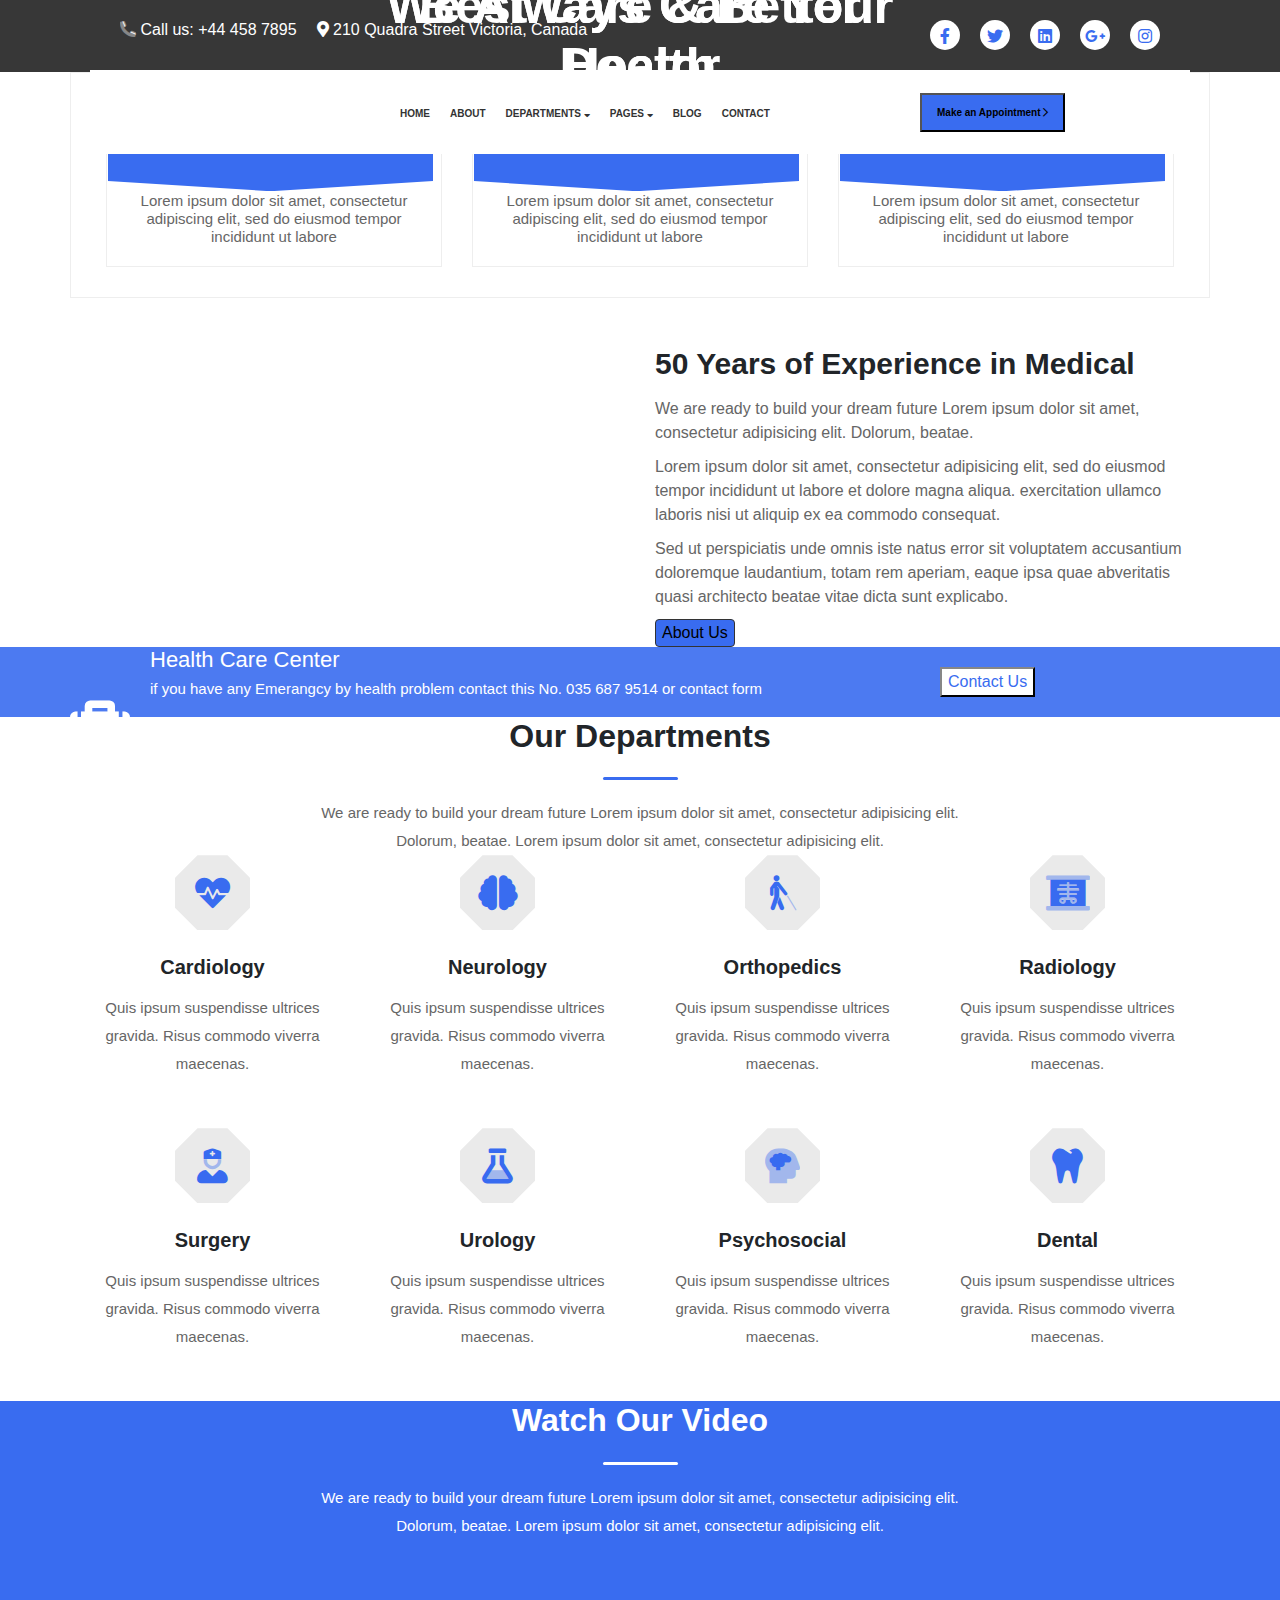
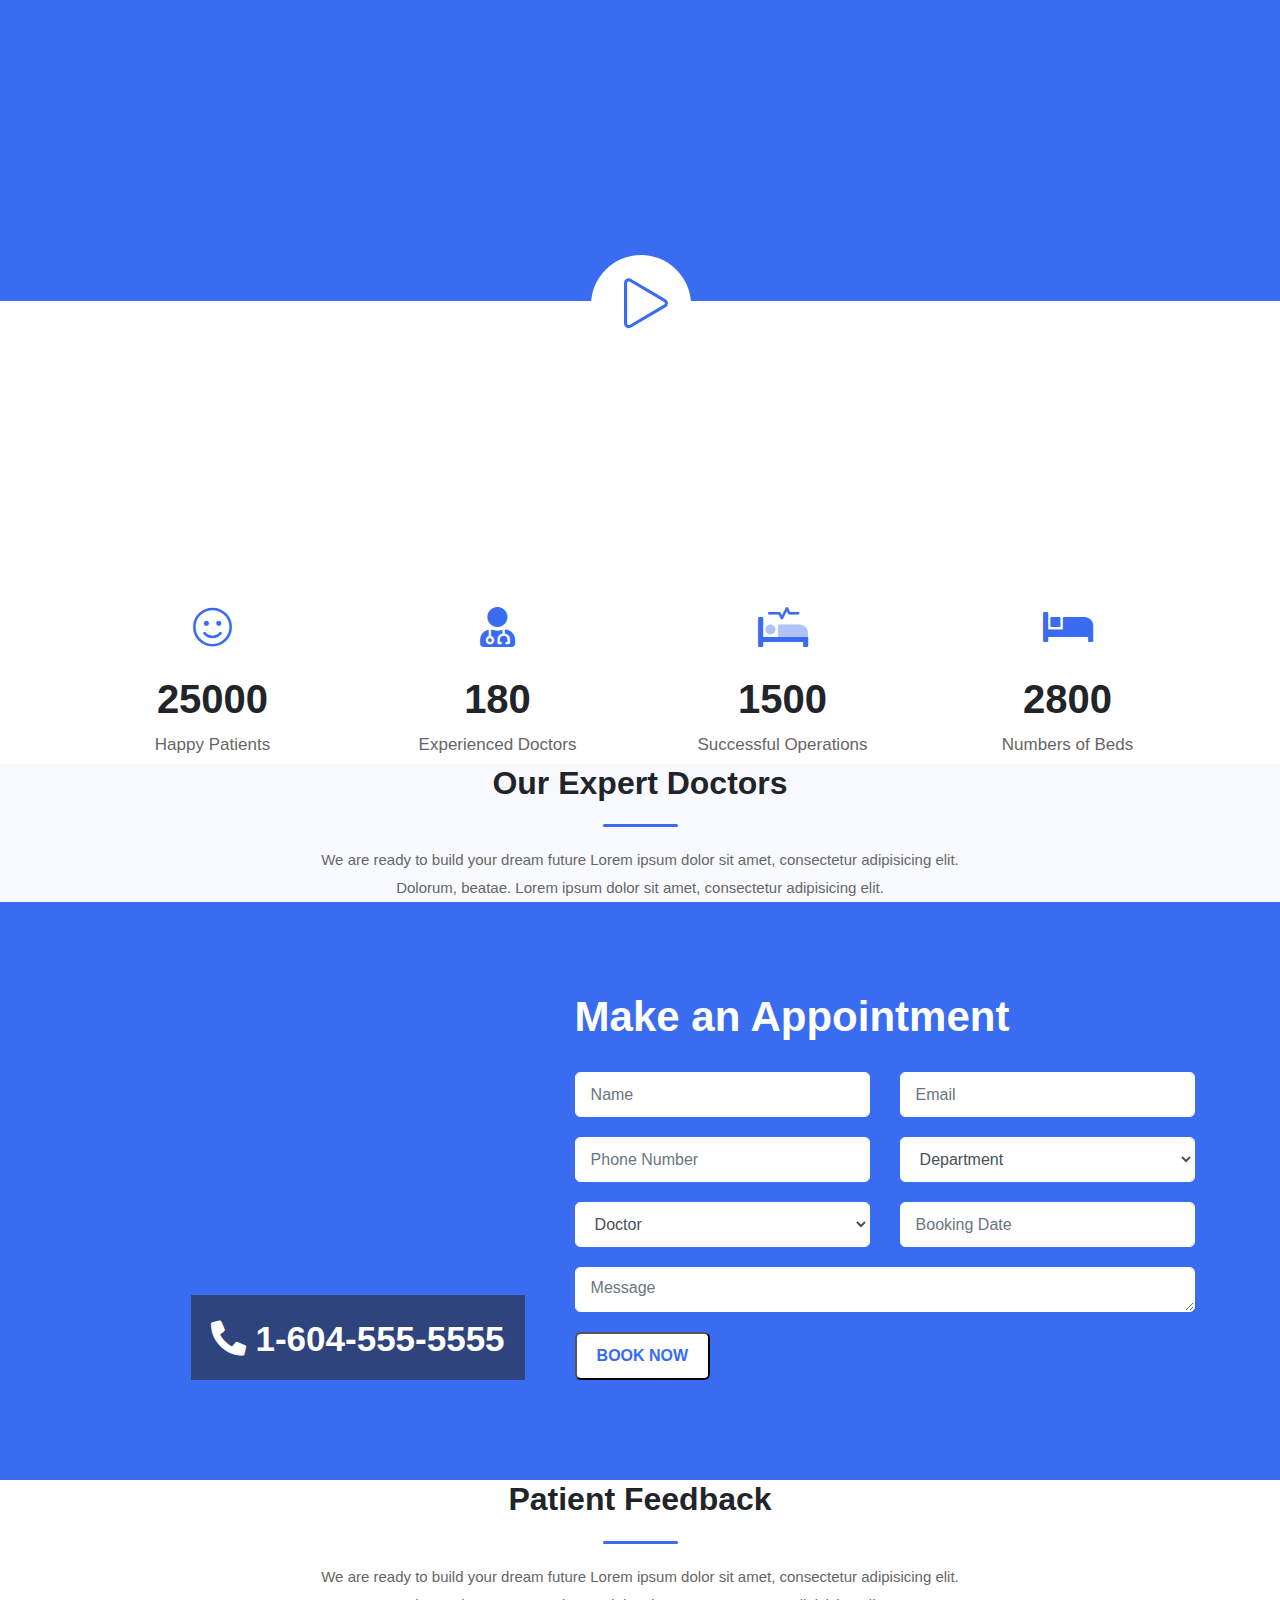
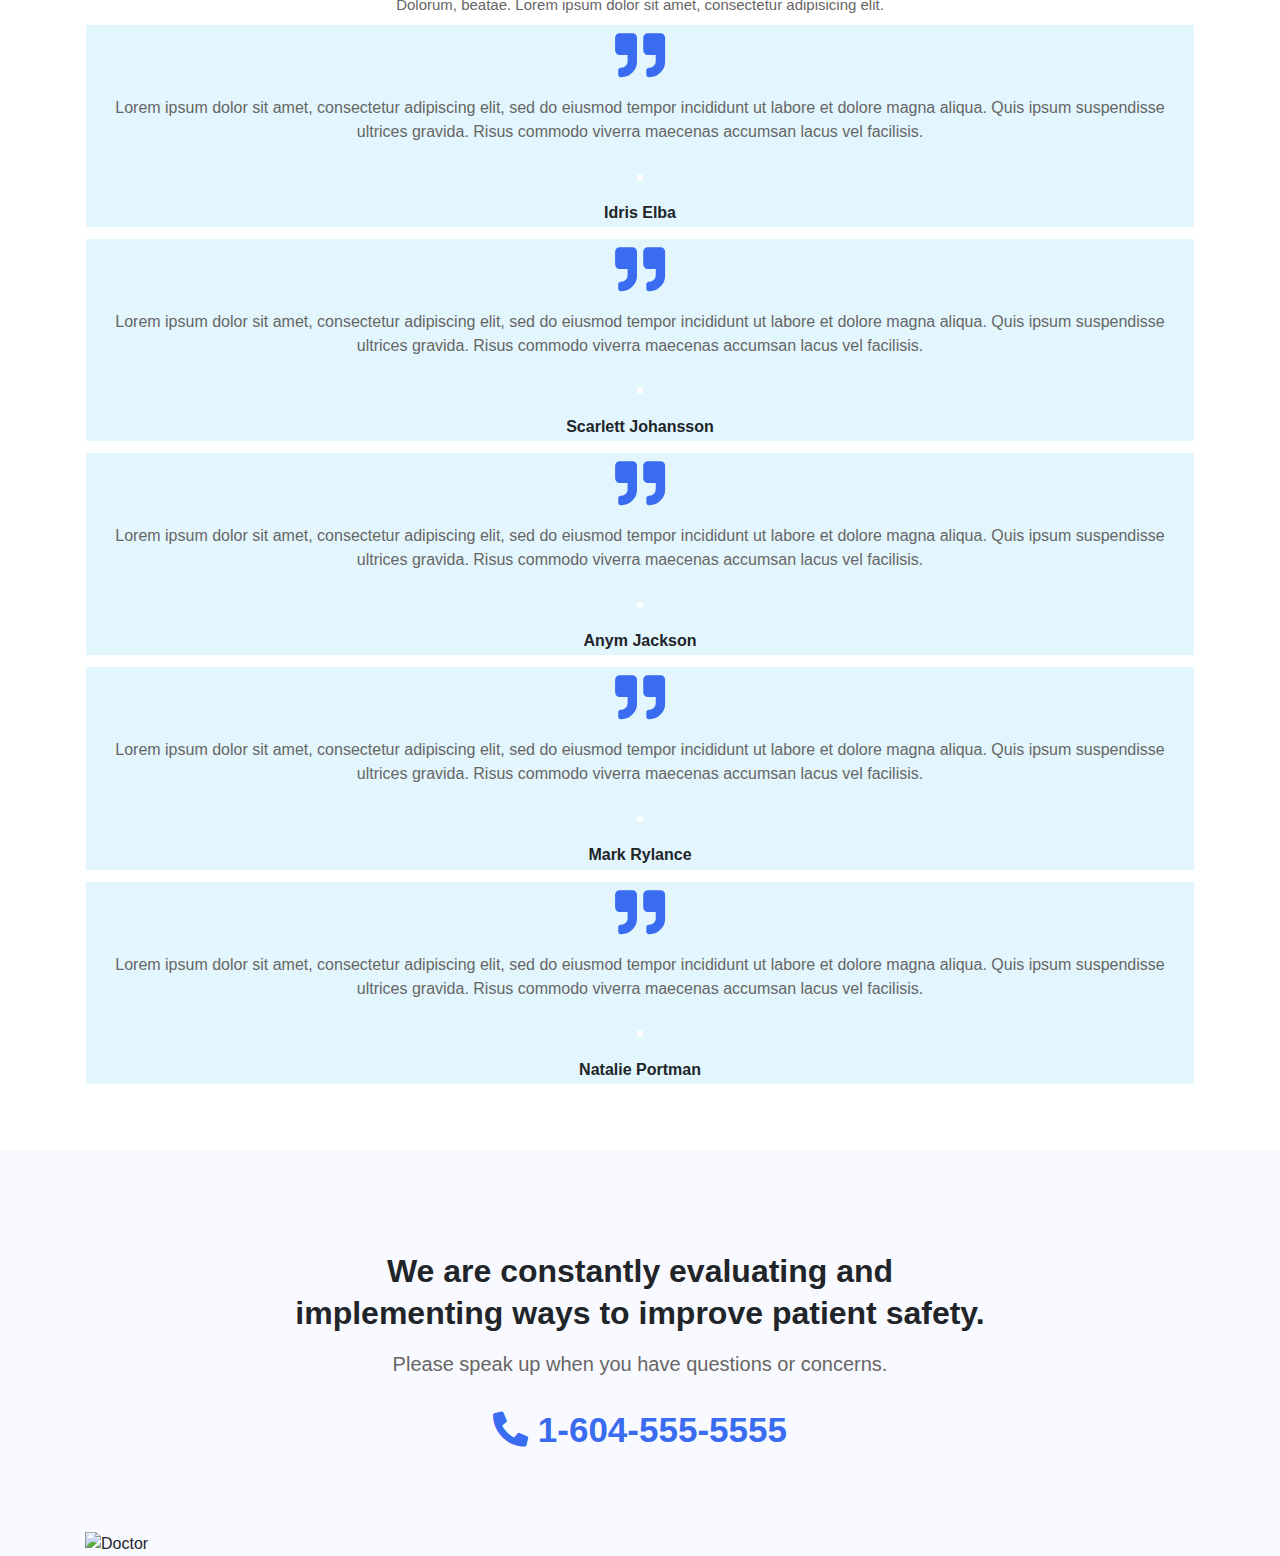
==== index.html @ 59ceeb54 "constantly" ====
<!DOCTYPE html>
<html lang="en">

<head>
    <meta charset="UTF-8">
    <meta name="viewport" content="width=device-width, initial-scale=1.0">
    <link rel="stylesheet" href="https://maxcdn.bootstrapcdn.com/bootstrap/4.0.0/css/bootstrap.min.css"
        integrity="sha384-Gn5384xqQ1aoWXA+058RXPxPg6fy4IWvTNh0E263XmFcJlSAwiGgFAW/dAiS6JXm" crossorigin="anonymous">
    <link rel="stylesheet" href="Assets/icons/css/all.css">
    <link rel="stylesheet" href="Assets/icons/js/all.min.js">
    <link rel="stylesheet" href="plugins/OwlCarousel2-2.3.4/docs/assets/owlcarousel/assets/owl.carousel.min.css">
    <link rel="stylesheet" href="plugins/OwlCarousel2-2.3.4/docs/assets/css/docs.theme.min.css">
    <link rel="stylesheet" href="Assets/Style/style.css">

    <title>ProMedi</title>
</head>

<body>

    <section id="menuHeader">
        <div class="container">
            <div class="row" id="upmenu">
                <div class=" col-md-9  d-flex flex-row">
                    <h6><i class="fad fa-phone-alt"></i> Call us: +44 458 7895</h6>
                    <h6><i class="fas fa-map-marker-alt"></i> 210 Quadra Street Victoria, Canada</h6>
                </div>
                <div class=" col-md-3 ">
                    <ul class="justify-content-end">
                        <li><i class="fab fa-facebook-f"></i></li>
                        <li><i class="fab fa-twitter"></i></li>
                        <li><i class="fab fa-linkedin"></i></li>
                        <li><i class="fab fa-google-plus-g"></i></li>
                        <li><i class="fab fa-instagram"></i></li>
                    </ul>
                </div>
            </div>
            <div class="row align-items-center" id="menu">
                <div class="col-lg-3 col-md-6 ">
                    <img id="logo" src="assets/imgs/logo.png" alt="">
                </div>
                <div class="col-lg-6 col-md-3 men">
                    <ul>
                        <li><a href="#">Home</a></li>
                        <li><a href="#">About</a></li>
                        <li>
                            <a href="#">Departments <i class="fas fa-sort-down "></i></a>
                            <div class="dropdown-menu">
                                <a class="dropdown-item" href="#">Cardiology</a>
                                <a class="dropdown-item" href="#">Gynecology</a>
                                <a class="dropdown-item" href="#">Neurology</a>
                                <a class="dropdown-item" href="#">Orthopedics</a>
                                <a class="dropdown-item" href="#">Gastrology</a>
                                <a class="dropdown-item" href="#">Pulmonology</a>
                                <a class="dropdown-item" href="#">Laboratory</a>
                                <a class="dropdown-item" href="#">Urology</a>
                            </div>


                        </li>
                        <li><a href="#">Pages <i class="fas fa-sort-down"></i></a>
                            <div class="dropdown-menu secont">
                                <a class="dropdown-item" href="#">Services</a>
                                <a class="dropdown-item" href="#">Our Doctor</a>
                                <a class="dropdown-item" href="#">Single Doctor</a>
                                <a class="dropdown-item" href="#">Book Appoinment</a>
                            </div>
                        </li>
                        <li><a href="#">Blog</a></li>
                        <li><a href="#">Contact</a></li>
                    </ul>
                </div>
                <div class="col-lg-3 men">
                    <button> Make an Appointment <i class="far fa-chevron-right"></i></button>
                </div>
            </div>
        </div>
    </section>

    <section id="header">
        <div class="container-fluid">
            <div id="owl-carousel" class="owl-carousel">

                <div class="text-center">
                    <div class="layer"></div>
                    <img src="Assets/imgs/2.jpg" alt="">
                    <h1>Best Care & Better <br> Doctor</h1>
                </div>
                <div class="text-center">
                    <div class="layer"></div>
                    <img src="Assets/imgs/3.jpg" alt="">
                    <h1>We Always Care Your Health</h1>
                </div>
                <div class="text-center">
                    <div class="layer"></div>
                    <img src="Assets/imgs/1.jpg" alt="">
                    <h1>We Always Care Your Health</h1>
                </div>

            </div>

        </div>

    </section>

    <section id="Doctors">
        <div class="container">
            <div class="row whitebox">
                <div class="col-lg-4 col-sm-10 ">
                    <div class="box">
                        <div class="imgbox"><img src="Assets/imgs/1 (2).jpg" alt=""></div>
                        <h1>Emergency Care</h1>
                        <h5>Lorem ipsum dolor sit amet, consectetur adipiscing elit, sed do eiusmod tempor incididunt ut
                            labore</h5>
                    </div>
                </div>
                <div class="col-lg-4 col-sm-10 ">
                    <div class="box">
                        <div class="imgbox"><img src="Assets/imgs/2 (2).jpg" alt=""></div>
                        <h1>Emergency Care</h1>
                        <h5>Lorem ipsum dolor sit amet, consectetur adipiscing elit, sed do eiusmod tempor incididunt ut
                            labore</h5>
                    </div>
                </div>
                <div class="col-lg-4 col-sm-10 ">
                    <div class="box">
                        <div class="imgbox"><img src="Assets/imgs/3 (2).jpg" alt=""></div>
                        <h1>Emergency Care</h1>
                        <h5>Lorem ipsum dolor sit amet, consectetur adipiscing elit, sed do eiusmod tempor incididunt ut
                            labore</h5>
                    </div>
                </div>
            </div>
        </div>
    </section>


    <section id="aboutus">
        <div class="container">
            <div class="row mt-5">
                <div class="col-lg-6 col-sm-12 align-content-center">
                    <img src="assets/imgs/about-us.jpg" alt="">
                </div>
                <div class="col-lg-6 col-sm-12 align-content-center">
                    <h1>50 Years of Experience in Medical</h1>
                    <p>We are ready to build your dream future Lorem ipsum dolor sit amet, consectetur adipisicing elit.
                        Dolorum, beatae.</p>

                    <p>Lorem ipsum dolor sit amet, consectetur adipisicing elit, sed do eiusmod tempor incididunt ut
                        labore et dolore magna aliqua. exercitation ullamco laboris nisi ut aliquip ex ea commodo
                        consequat.</p>

                    <p>Sed ut perspiciatis unde omnis iste natus error sit voluptatem accusantium doloremque laudantium,
                        totam rem aperiam, eaque ipsa quae abveritatis quasi architecto beatae vitae dicta sunt
                        explicabo.</p>
                    <button>About Us</button>
                </div>
            </div>
        </div>
    </section>


    <section id="center">
        <div class="container">
            <div class="row">
                <div class="col-md-12 col-lg-9 foricon">

                    <i class="fas fa-medkit"></i>
                    <h3>Health Care Center</h3>
                    <p>if you have any Emerangcy by health problem contact this <span>No. 035 687 9514</span> or contact
                        form</p>

                </div>

                <div class="col-md-12 col-lg-3 d-flex align-items-center">
                    <button>Contact Us</button>
                </div>
            </div>
        </div>
    </section>


    <section id="Departments">
        <div class="container">
            <div class="row">
                <div class="col-12 xet">
                    <h1>Our Departments</h1>
                    <h5>We are ready to build your dream future Lorem ipsum dolor sit amet, consectetur adipisicing
                        elit. Dolorum, beatae. Lorem ipsum dolor sit amet, consectetur adipisicing elit.</h5>
                </div>
            </div>


            <div class="row">
                <div class="col-md-4 col-lg-3">
                    <div class="box">
                        <i class="fas fa-heartbeat"></i>
                        <h3>Cardiology</h3>
                        <p>Quis ipsum suspendisse ultrices gravida. Risus commodo viverra maecenas.</p>
                    </div>
                </div>
                <div class="col-md-4 col-lg-3">
                    <div class="box">
                        <i class="fas fa-brain"></i>
                        <h3>Neurology</h3>
                        <p>Quis ipsum suspendisse ultrices gravida. Risus commodo viverra maecenas.</p>
                    </div>
                </div>
                <div class="col-md-4 col-lg-3">
                    <div class="box">
                        <i class="fad fa-blind"></i>
                        <h3>Orthopedics</h3>
                        <p>Quis ipsum suspendisse ultrices gravida. Risus commodo viverra maecenas.</p>
                    </div>
                </div>
                <div class="col-md-4 col-lg-3">
                    <div class="box">
                        <i class="fad fa-x-ray"></i>
                        <h3>Radiology</h3>
                        <p>Quis ipsum suspendisse ultrices gravida. Risus commodo viverra maecenas.</p>
                    </div>
                </div>
                <div class="col-md-4 col-lg-3">
                    <div class="box">
                        <i class="fad fa-user-nurse"></i>
                        <h3>Surgery</h3>
                        <p>Quis ipsum suspendisse ultrices gravida. Risus commodo viverra maecenas.</p>
                    </div>
                </div>
                <div class="col-md-4 col-lg-3">
                    <div class="box">
                        <i class="fad fa-flask"></i>
                        <h3>Urology</h3>
                        <p>Quis ipsum suspendisse ultrices gravida. Risus commodo viverra maecenas.</p>
                    </div>
                </div>
                <div class="col-md-4 col-lg-3">
                    <div class="box">
                        <i class="fad fa-head-side-brain"></i>
                        <h3>Psychosocial</h3>
                        <p>Quis ipsum suspendisse ultrices gravida. Risus commodo viverra maecenas.</p>
                    </div>
                </div>
                <div class="col-md-4 col-lg-3">
                    <div class="box">
                        <i class="fas fa-tooth"></i>
                        <h3>Dental</h3>
                        <p>Quis ipsum suspendisse ultrices gravida. Risus commodo viverra maecenas.</p>
                    </div>
                </div>
            </div>


        </div>
    </section>


    <section id="prevideo">
        <div class="container">
            <div class="row">
                <div class="col-12 xet">
                    <h1>Watch Our Video</h1>
                    <h5>We are ready to build your dream future Lorem ipsum dolor sit amet, consectetur adipisicing
                        elit. Dolorum, beatae. Lorem ipsum dolor sit amet, consectetur adipisicing elit.</h5>
                </div>
            </div>
    </section>

    <section id="video">
        <div id="iframevideo" class="d-none"></div>
        <iframe class="d-none" width="560" height="315" src="https://www.youtube.com/embed/LFBxRxwY4Qw" frameborder="0"
            allow="accelerometer; autoplay; encrypted-media; gyroscope; picture-in-picture" allowfullscreen></iframe>
        <div class="container">
            <div class="box">
                <div class="boxmini">
                    <div class="wrapper">
                        <div class="btn">
                            <div class="anime"></div>
                            <a class="icon">
                                <i class="fal fa-play"></i>
                            </a>
                        </div>
                    </div>
                </div>
            </div>
        </div>
    </section>

    <section id="numbers">
        <div class="container">
            <div class="row">
                <div class="col-lg-3">
                    <div class="box">
                        <i class="fal fa-smile"></i>
                        <div class="num">25000</div>
                        <h6>Happy Patients</h6>
                    </div>
                </div>
                <div class="col-lg-3">
                    <div class="box">
                        <i class="fas fa-user-md"></i>
                        <div class="num">180</div>
                        <h6>Experienced Doctors</h6>
                    </div>
                </div>
                <div class="col-lg-3">
                    <div class="box">
                        <i class="fad fa-procedures"></i>
                        <div class="num">1500</div>
                        <h6>Successful Operations</h6>
                    </div>
                </div>
                <div class="col-lg-3">
                    <div class="box">
                        <i class="fas fa-bed-empty"></i>
                        <div class="num">2800</div>
                        <h6>Numbers of Beds</h6>
                    </div>
                </div>
            </div>
        </div>
    </section>


    <section id="Expert">
        <div class="container">
            <div class="row">
                <div class="col-12 xet">
                    <h1>Our Expert Doctors</h1>
                    <h5>We are ready to build your dream future Lorem ipsum dolor sit amet, consectetur adipisicing
                        elit. Dolorum, beatae. Lorem ipsum dolor sit amet, consectetur adipisicing elit.</h5>
                </div>
            </div>

            <div id="owl-carousel2" class="owl-carousel">

            </div>
        </div>
    </section>


    <section id="Appointment">
        <div class="container-fluid">
            <div class="row">
                <div class="col-md-12 col-lg-5 p-0">
                    <div class="callnum">
                        <h2><i class="fas fa-phone-alt"></i> 1-604-555-5555</h2>
                    </div>
                </div>

                <div class="col-md-12 col-lg-7 p-0">
                    <div class="form">
                        <h2 class="title">Make an Appointment</h2>
                        <form>
                            <div class="row">
                                <div class="col-md-6 col-lg-6 ">
                                    <div class="form-group">
                                        <input type="text" class="form-control" id="id_name" placeholder="Name">
                                    </div>
                                </div>

                                <div class="col-md-6 col-lg-6 ">
                                    <div class="form-group">
                                        <input type="email" class="form-control" id="id_email" placeholder="Email">
                                    </div>
                                </div>

                                <div class="col-md-6 col-lg-6 ">
                                    <div class="form-group">
                                        <input type="text" class="form-control" id="id_phone_number"
                                            placeholder="Phone Number">
                                    </div>
                                </div>

                                <div class="col-md-6 col-lg-6 ">
                                    <div class="form-group">
                                        <select class="form-control">
                                            <option>Department</option>
                                            <option>Cardiology</option>
                                            <option>Neurology</option>
                                            <option>Orthopedics</option>
                                            <option>Radiology</option>
                                            <option>Surgery</option>
                                            <option>Urology</option>
                                        </select>
                                    </div>
                                </div>

                                <div class="col-md-6 col-lg-6 ">
                                    <div class="form-group">
                                        <select class="form-control">
                                            <option>Doctor</option>
                                            <option>Dr. Anym Jackson</option>
                                            <option>Dr. Mark Jacobson</option>
                                            <option>Dr. Alex Davidson</option>
                                            <option>Dr. Jaka Alex</option>
                                        </select>
                                    </div>
                                </div>

                                <div class="col-md-6 col-lg-6 ">
                                    <div class="form-group">
                                        <input class="form-control hasDatepicker" id="datepicker"
                                            placeholder="Booking Date">
                                    </div>
                                </div>
                            </div>

                            <div class="form-group">
                                <textarea class="form-control" id="message" rows="4" placeholder="Message"></textarea>
                            </div>

                            <button type="submit">Book Now</button>
                        </form>
                    </div>
                </div>


            </div>
        </div>
    </section>

    <section id="Feedback">
        <div class="container">
            <div class="row">
                <div class="col-12 xet">
                    <h1>Patient Feedback</h1>
                    <h5>We are ready to build your dream future Lorem ipsum dolor sit amet, consectetur adipisicing
                        elit. Dolorum, beatae. Lorem ipsum dolor sit amet, consectetur adipisicing elit.</h5>
                </div>
            </div>
            <div class="row">
                <div id="owl-carousel3" class="owl-carousel">
                    <div class="pbox">
                        <div class="box">
                            <i class="fas fa-quote-right"></i>
                            <p>Lorem ipsum dolor sit amet, consectetur adipiscing elit, sed do eiusmod tempor incididunt
                                ut
                                labore et dolore magna aliqua. Quis ipsum suspendisse ultrices gravida. Risus commodo
                                viverra maecenas accumsan lacus vel facilisis.</p>
                            <div class="imgbox"><img src="Assets/imgs/4.jpg" alt=""></div>
                            <h2>Idris Elba</h2>
                        </div>
                    </div>
                    <div class="pbox">
                        <div class="box">
                            <i class="fas fa-quote-right"></i>
                            <p>Lorem ipsum dolor sit amet, consectetur adipiscing elit, sed do eiusmod tempor incididunt
                                ut
                                labore et dolore magna aliqua. Quis ipsum suspendisse ultrices gravida. Risus commodo
                                viverra maecenas accumsan lacus vel facilisis.</p>
                            <div class="imgbox"><img src="Assets/imgs/5.jpg" alt=""></div>
                            <h2>Scarlett Johansson</h2>
                        </div>
                    </div>
                    <div class="pbox">
                        <div class="box">
                            <i class="fas fa-quote-right"></i>
                            <p>Lorem ipsum dolor sit amet, consectetur adipiscing elit, sed do eiusmod tempor incididunt
                                ut
                                labore et dolore magna aliqua. Quis ipsum suspendisse ultrices gravida. Risus commodo
                                viverra maecenas accumsan lacus vel facilisis.</p>
                            <div class="imgbox"><img src="Assets/imgs/1 (1).jpg" alt=""></div>
                            <h2>Anym Jackson</h2>
                        </div>
                    </div>
                    <div class="pbox">
                        <div class="box">
                            <i class="fas fa-quote-right"></i>
                            <p>Lorem ipsum dolor sit amet, consectetur adipiscing elit, sed do eiusmod tempor incididunt
                                ut
                                labore et dolore magna aliqua. Quis ipsum suspendisse ultrices gravida. Risus commodo
                                viverra maecenas accumsan lacus vel facilisis.</p>
                            <div class="imgbox"><img src="Assets/imgs/2 (1).jpg" alt=""></div>
                            <h2>Mark Rylance</h2>
                        </div>
                    </div>
                    <div class="pbox">
                        <div class="box">
                            <i class="fas fa-quote-right"></i>
                            <p>Lorem ipsum dolor sit amet, consectetur adipiscing elit, sed do eiusmod tempor incididunt
                                ut
                                labore et dolore magna aliqua. Quis ipsum suspendisse ultrices gravida. Risus commodo
                                viverra maecenas accumsan lacus vel facilisis.</p>
                            <div class="imgbox"><img src="Assets/imgs/3 (1).jpg" alt=""></div>
                            <h2>Natalie Portman</h2>
                        </div>
                    </div>
                </div>
            </div>
        </div>
    </section>


    <section id="constantly">
        <div class="container"> 
            <div class="content">
                <h3>We are constantly evaluating and implementing ways to improve patient safety.</h3>
                <p>Please speak up when you have questions or concerns.</p>
                
                <div class="callnum">
                    <i class="fas fa-phone-alt"></i>
                    1-604-555-5555
                </div>
            </div>
            
            <div class="imgbox">
                <img src="Assets/imgs/doctor.png" alt="Doctor">
            </div>
        </div>
    </section>


    <script src="Assets/js/jquery2.js"></script>
    <script type="text/javascript"
        src="https://ajax.googleapis.com/ajax/libs/jqueryui/1.8.11/jquery-ui.min.js"></script>
    <script src="plugins/OwlCarousel2-2.3.4/docs/assets/owlcarousel/owl.carousel.min.js"></script>
    <script src="https://cdnjs.cloudflare.com/ajax/libs/Counter-Up/1.0.0/jquery.counterup.js"></script>
    <script src="https://cdnjs.cloudflare.com/ajax/libs/waypoints/4.0.1/jquery.waypoints.js"></script>
    <script src="assets/js/app.js"></script>
</body>

</html>
---- Assets/Style/style.css ----
* {
  -webkit-user-select: none;
     -moz-user-select: none;
      -ms-user-select: none;
          user-select: none;
}

html {
  scroll-behavior: smooth;
}

a:hover {
  text-decoration: none;
}

ul {
  list-style: none;
  margin: 0px;
  padding: 0px;
}

#menuHeader {
  position: absolute;
  top: 0px;
  width: 100%;
  z-index: 5;
}

#menuHeader button {
  margin: 0px;
  background: #396cf0;
  padding: 15px 25px;
  font-weight: bold;
  font-size: 13px;
}

#menuHeader button:hover {
  background: #333333;
}

#menuHeader #menu {
  background: white;
  padding: 20px;
  margin: 5px;
  max-width: 1110px;
}

#menuHeader #menu ul {
  display: -webkit-box;
  display: -ms-flexbox;
  display: flex;
  -webkit-box-orient: horizontal;
  -webkit-box-direction: normal;
      -ms-flex-direction: row;
          flex-direction: row;
}

#menuHeader #menu ul li {
  margin: 5px;
  padding: 5px;
}

#menuHeader #menu ul li a {
  text-transform: uppercase;
  font-weight: bold;
  font-size: 14px;
  color: #333333;
}

#menuHeader #menu .dropdown-menu {
  z-index: 11;
  height: 0px;
  -webkit-transition: all 0.5s ease-in-out;
  transition: all 0.5s ease-in-out;
  width: 200px;
  border: 0px solid rgba(0, 0, 0, 0.15);
  left: 132px;
  display: block;
  overflow: hidden;
}

#menuHeader #menu .dropdown-menu .dropdown-item {
  font-size: 15px;
  line-height: 28px;
  word-wrap: break-word;
}

#menuHeader #menu .secont {
  left: 267px;
}

#menuHeader #menu li:hover .dropdown-menu {
  height: 300px;
  display: block;
}

#menuHeader #menu li:hover .secont {
  height: 160px;
}

#menuHeader #upmenu {
  padding: 5px;
  margin: 5px;
  max-width: 1110px;
}

#menuHeader #upmenu h6 {
  color: white;
  margin: 5px;
  padding: 5px;
}

#menuHeader #upmenu ul {
  display: -webkit-box;
  display: -ms-flexbox;
  display: flex;
  -webkit-box-orient: horizontal;
  -webkit-box-direction: normal;
      -ms-flex-direction: row;
          flex-direction: row;
}

#menuHeader #upmenu ul li {
  margin: 5px;
  padding: 5px;
}

#menuHeader #upmenu ul li i {
  background-color: #ffffff;
  color: #396cf0;
  border-radius: 50%;
  height: 30px;
  width: 30px;
  text-align: center;
  line-height: 32px;
}

@media (max-width: 999px) {
  #menuHeader #menu .men {
    display: none;
  }
  #menuHeader #upmenu {
    display: none;
  }
}

@media (min-width: 768px) and (max-width: 1299px) {
  #menuHeader a {
    font-size: 10px !important;
  }
  #menuHeader button {
    font-size: 10px !important;
    padding: 10px 15px;
  }
}

#header .container-fluid {
  padding: 0px;
  position: relative;
}

#header .owl-carousel .owl-nav button {
  border: 1px solid #ffffff;
  width: 50px;
  height: 50px;
  -webkit-clip-path: polygon(30% 0%, 70% 0%, 100% 30%, 100% 70%, 70% 100%, 30% 100%, 0% 70%, 0% 30%);
          clip-path: polygon(30% 0%, 70% 0%, 100% 30%, 100% 70%, 70% 100%, 30% 100%, 0% 70%, 0% 30%);
  outline: none;
  position: absolute;
  -webkit-transition: 1s;
  transition: 1s;
  background: #396df000;
}

#header .owl-carousel .owl-nav button i {
  font-size: 15px;
  color: white;
}

#header .owl-carousel .owl-nav button:hover {
  background: #396cf0;
  border: 1px solid #396cf0;
}

#header .owl-carousel .owl-nav .owl-prev {
  top: 40%;
  left: 2%;
}

#header .owl-carousel .owl-nav .owl-next {
  top: 40%;
  right: 2%;
}

#header .owl-carousel img {
  width: 100%;
  -o-object-fit: cover;
     object-fit: cover;
}

#header .owl-carousel .layer {
  position: absolute;
  left: 0;
  top: 0;
  width: 100%;
  height: 100%;
  background-color: #000000;
  opacity: 0.4;
  z-index: 2;
}

#header .owl-carousel h1 {
  color: white;
  position: absolute;
  left: 50%;
  top: 50%;
  -webkit-transform: translate(-50%, -50%);
          transform: translate(-50%, -50%);
  font-weight: bold;
  font-size: 70px;
  z-index: 4;
  -webkit-animation: h1 2s;
          animation: h1 2s;
}

@-webkit-keyframes h1 {
  0% {
    top: 80%;
    opacity: 0%;
  }
  50% {
    top: 50%;
    opacity: 100%;
  }
  55% {
    top: 50%;
    opacity: 100%;
  }
  60% {
    top: 50%;
    opacity: 100%;
  }
  65% {
    top: 50%;
    opacity: 100%;
  }
  70% {
    top: 50%;
    opacity: 100%;
  }
  75% {
    top: 50%;
    opacity: 100%;
  }
  80% {
    top: 50%;
    opacity: 100%;
  }
  85% {
    top: 50%;
    opacity: 100%;
  }
  90% {
    top: 50%;
    opacity: 100%;
  }
  95% {
    top: 50%;
    opacity: 100%;
  }
  100% {
    top: 50%;
    opacity: 100%;
  }
}

@keyframes h1 {
  0% {
    top: 80%;
    opacity: 0%;
  }
  50% {
    top: 50%;
    opacity: 100%;
  }
  55% {
    top: 50%;
    opacity: 100%;
  }
  60% {
    top: 50%;
    opacity: 100%;
  }
  65% {
    top: 50%;
    opacity: 100%;
  }
  70% {
    top: 50%;
    opacity: 100%;
  }
  75% {
    top: 50%;
    opacity: 100%;
  }
  80% {
    top: 50%;
    opacity: 100%;
  }
  85% {
    top: 50%;
    opacity: 100%;
  }
  90% {
    top: 50%;
    opacity: 100%;
  }
  95% {
    top: 50%;
    opacity: 100%;
  }
  100% {
    top: 50%;
    opacity: 100%;
  }
}

@media (max-width: 767.98px) {
  #header h1 {
    font-size: 25px !important;
  }
}

@media (min-width: 768px) and (max-width: 1299px) {
  #header h1 {
    font-size: 50px !important;
  }
  #header button {
    top: 60% !important;
  }
}

#Doctors {
  position: relative;
  z-index: 3;
  margin-top: -130px;
}

#Doctors .whitebox {
  background-color: white;
  -webkit-box-sizing: border-box;
          box-sizing: border-box;
  padding: 30px 20px;
  border: 1px solid #eeeeee;
}

#Doctors h1 {
  text-align: center;
  font-size: 20px;
  font-weight: bold;
  margin: 30px 20px 10px;
}

#Doctors h5 {
  text-align: center;
  color: #666666;
  margin: 10px 30px 20px;
  font-size: 15px;
}

#Doctors .box {
  border: 1px solid #eeeeee;
  -webkit-transition: all 0.5s;
  transition: all 0.5s;
}

#Doctors .box img {
  position: relative;
  -webkit-clip-path: polygon(50% 0%, 100% 0, 100% 88%, 50% 100%, 0 88%, 0 0);
          clip-path: polygon(50% 0%, 100% 0, 100% 88%, 50% 100%, 0 88%, 0 0);
}

#Doctors .box:hover h1 {
  color: #396cf0;
}

#Doctors .box:hover {
  margin-top: -10px;
  -webkit-box-shadow: 7px 5px 30px rgba(72, 73, 121, 0.15);
          box-shadow: 7px 5px 30px rgba(72, 73, 121, 0.15);
  background: #ffffff;
  border-color: #ffffff;
  margin-bottom: 10px;
}

#Doctors .box:before {
  content: "";
  position: absolute;
  background-color: #396cf0;
  height: 54%;
  width: 89.5%;
  z-index: 0;
  left: 17px;
  top: 3px;
  -webkit-transition: 0.5s;
  transition: 0.5s;
  -webkit-clip-path: polygon(50% 0%, 100% 0, 100% 88%, 50% 100%, 0 88%, 0 0);
          clip-path: polygon(50% 0%, 100% 0, 100% 88%, 50% 100%, 0 88%, 0 0);
}

#Doctors .box:hover:before {
  content: "";
  position: absolute;
  background-color: #396cf0;
  height: 51%;
  width: 89.5%;
  z-index: 0;
  left: 17px;
  top: 3px;
  -webkit-clip-path: polygon(50% 0%, 100% 0, 100% 88%, 50% 100%, 0 88%, 0 0);
          clip-path: polygon(50% 0%, 100% 0, 100% 88%, 50% 100%, 0 88%, 0 0);
}

@media (min-width: 1px) and (max-width: 767.98px) {
  #Doctors {
    margin-top: 0px !important;
  }
  #Doctors .box:before {
    content: "";
    height: 62.5% !important;
    width: 91.5% !important;
  }
  #Doctors .box:hover:before {
    content: "";
    height: 59.9% !important;
  }
}

@media (min-width: 768px) and (max-width: 1299px) {
  #Doctors {
    margin-top: 0px !important;
  }
  #Doctors .box:before {
    content: "";
    height: 52% !important;
    width: 88.8% !important;
  }
  #Doctors .box:hover:before {
    content: "";
    height: 49% !important;
  }
}

#aboutus img {
  max-width: 100%;
  height: auto;
  -webkit-clip-path: polygon(3% 18%, 0 0, 20% 2%, 76% 2%, 100% 0, 97% 19%, 96% 80%, 100% 100%, 80% 96%, 18% 96%, 0 100%, 3% 82%);
          clip-path: polygon(3% 18%, 0 0, 20% 2%, 76% 2%, 100% 0, 97% 19%, 96% 80%, 100% 100%, 80% 96%, 18% 96%, 0 100%, 3% 82%);
}

#aboutus button {
  background: #396cf0;
  border: 1px solid #333333;
  border-radius: 4px;
}

#aboutus button:hover {
  background-color: #333333;
}

#aboutus h1,
#aboutus h5 {
  margin: 0px;
}

#aboutus h1 {
  font-size: 30px;
  margin-bottom: 15px;
  font-weight: bold;
}

#aboutus p {
  color: #666666;
  margin-bottom: 10px;
}

#center {
  background-image: url(../imgs/1.jpg);
  background-position: center center;
  background-size: cover;
  background-attachment: fixed;
  background-repeat: no-repeat;
  position: relative;
  z-index: 1;
}

#center:before {
  content: "";
  position: absolute;
  left: 0;
  top: 0;
  width: 100%;
  height: 100%;
  background: #396cf0;
  opacity: 0.9;
  z-index: -1;
}

#center h3,
#center p {
  color: white;
}

#center button {
  background: white;
  border-color: #333333;
  color: #396cf0;
  -webkit-transition: 0.5s;
  transition: 0.5s;
}

#center button:hover {
  background-color: #333333;
  color: #ffffff;
}

@-webkit-keyframes toTopFromBottom {
  49% {
    opacity: 0;
    -webkit-transform: translateY(10%);
            transform: translateY(10%);
  }
  50% {
    opacity: 0;
    -webkit-transform: translateY(-60%);
            transform: translateY(-60%);
  }
  51% {
    opacity: 1;
  }
}

@keyframes toTopFromBottom {
  49% {
    opacity: 0;
    -webkit-transform: translateY(10%);
            transform: translateY(10%);
  }
  50% {
    opacity: 0;
    -webkit-transform: translateY(-60%);
            transform: translateY(-60%);
  }
  51% {
    opacity: 1;
  }
}

#center .foricon {
  padding-left: 80px;
}

#center:hover i {
  -webkit-animation: toTopFromBottom 0.5s forwards;
          animation: toTopFromBottom 0.5s forwards;
  color: #333333;
}

#center i {
  position: absolute;
  left: 0px;
  top: 50px;
  font-size: 60px;
  color: white;
}

#center h3 {
  font-size: 22px;
  margin-bottom: 5px;
}

#center p {
  font-size: 15px;
}

#Departments .box {
  margin-bottom: 50px;
  text-align: center;
}

#Departments .box h3 {
  text-align: center;
  font-size: 20px;
  margin-top: 25px;
  margin-bottom: 15px;
  font-weight: bold;
}

#Departments .box p {
  text-align: center;
  color: #666666;
  font-size: 15px;
  line-height: 28px;
}

#Departments .box i {
  font-size: 35px;
  background-color: #eaeaea;
  color: #396cf0;
  height: 75px;
  width: 75px;
  display: inline-block;
  line-height: 75px;
  -webkit-clip-path: polygon(30% 0%, 70% 0%, 100% 30%, 100% 70%, 70% 100%, 30% 100%, 0% 70%, 0% 30%);
  clip-path: polygon(30% 0%, 70% 0%, 100% 30%, 100% 70%, 70% 100%, 30% 100%, 0% 70%, 0% 30%);
  -webkit-transition: all 0.5s;
  transition: all 0.5s;
}

#Departments .box:hover i {
  background-color: #396cf0;
  color: white;
}

.xet {
  text-align: center;
}

.xet h1 {
  font-size: 32px;
  margin-bottom: 44px;
  position: relative;
  font-weight: bold;
}

.xet h1:before {
  content: "";
  position: absolute;
  left: 0;
  bottom: -25px;
  width: 75px;
  height: 3px;
  margin: 0 auto;
  background: #396cf0;
  right: 0;
  border-radius: 5px;
}

.xet h5 {
  max-width: 700px;
  margin: 0 auto 0;
  width: 100%;
  color: #666666;
  font-size: 15px;
  line-height: 28px;
}

#prevideo {
  height: 500px;
  background: #396cf0;
}

#prevideo h1, #prevideo h5 {
  color: white;
}

#prevideo h1:before, #prevideo h5:before {
  background: white;
}

#video {
  position: relative;
}

#video .container {
  background-image: url(../imgs/video-bg.jpg);
  background-size: cover;
  background-position: center center;
  height: 450px;
  max-width: 750px;
  width: 100%;
  margin: -222px auto;
  text-align: center;
  position: relative;
  border-radius: 5px;
}

#video .box {
  width: 100%;
  height: 100%;
  display: table !important;
}

#video .box .boxmini {
  display: table-cell;
  vertical-align: middle;
}

#video .box .boxmini .wrapper {
  position: relative;
  z-index: 0;
  overflow: hidden;
  padding: 8rem 0;
}

#video .box .boxmini .wrapper .btn {
  position: relative;
  margin: 0 auto;
  width: 100px;
  height: 100px;
  border-radius: 100px;
  padding: 0px;
}

#video .box .boxmini .wrapper .btn .anime {
  position: absolute;
  top: 0;
  left: 0;
  width: 100%;
  height: 100%;
  border-radius: 100px;
  background-color: #ffbf00;
  opacity: 0;
  z-index: -1;
  pointer-events: none;
  -webkit-animation: videoanime 2s linear infinite;
          animation: videoanime 2s linear infinite;
}

#video .box .boxmini .wrapper .btn .icon {
  position: relative;
  background-color: #ffffff;
  color: #396cf0;
  height: 100px;
  display: inline-block;
  width: 100px;
  line-height: 100px;
  font-size: 50px;
  border-radius: 50%;
  padding-left: 10px;
  -webkit-transition: .5s;
  transition: .5s;
}

#video .box .boxmini .wrapper .btn .icon:hover {
  background-color: #396cf0;
  color: #ffffff;
}

#video iframe {
  position: absolute;
  top: 50%;
  left: 50%;
  z-index: 9;
  -webkit-transform: translate(-50%, -50%);
          transform: translate(-50%, -50%);
}

#video #iframevideo {
  position: absolute;
  z-index: 8;
  width: 100%;
  height: 200vh;
  background: rgba(0, 0, 0, 0.404);
}

@-webkit-keyframes videoanime {
  from {
    opacity: 0.6;
  }
  to {
    -webkit-transform: scale(4);
            transform: scale(4);
    opacity: 0;
  }
}

@keyframes videoanime {
  from {
    opacity: 0.6;
  }
  to {
    -webkit-transform: scale(4);
            transform: scale(4);
    opacity: 0;
  }
}

#numbers {
  margin-top: 200px;
  padding-top: 100px;
}

#numbers .box {
  text-align: center;
}

#numbers i {
  color: #396cf0;
  font-size: 40px;
}

#numbers .num {
  font-size: 40px;
  margin: 20px 0 6px;
  font-weight: bold;
}

#numbers h6 {
  color: #666666;
  font-size: 17px;
}

#Expert {
  background-color: #f9faff;
}

#Expert #owl-carousel2 {
  position: relative;
}

#Expert .box {
  -webkit-transition: 1s;
  transition: 1s;
  text-align: center;
  margin: 20px;
}

#Expert .box:hover {
  -webkit-transition: 0.5s;
  transition: 0.5s;
  -webkit-box-shadow: 7px 5px 30px rgba(72, 73, 121, 0.15);
          box-shadow: 7px 5px 30px rgba(72, 73, 121, 0.15);
}

#Expert .box h1 {
  font-weight: bold;
}

#Expert .box h1,
#Expert .box h4,
#Expert .box p {
  font-size: 20px;
  padding: 0 22px 15px;
  margin: 0px;
}

#Expert .box h4 {
  color: #396cf0;
}

#Expert .box h4,
#Expert .box p {
  font-size: 15px;
  line-height: 28px;
}

#Expert .box .imgbox {
  margin-bottom: 10px;
}

#Expert button {
  border: 1px solid #ffffff;
  background: #ffffff;
  border-radius: 50%;
  width: 50px;
  height: 50px;
  outline: none;
  position: absolute;
  -webkit-transform: translate(-50%, -50%);
          transform: translate(-50%, -50%);
  top: 50%;
  -webkit-transition: 1s;
  transition: 1s;
}

#Expert button i {
  font-size: 15px;
  color: #396cf0;
}

#Expert button:hover {
  background: #396cf0;
  border: 1px solid #396cf0;
}

#Expert button:hover i {
  color: white;
}

#Expert .owl-next {
  right: -3%;
}

#Expert .owl-prev {
  left: 1%;
}

#Appointment {
  background: #396cf0;
}

#Appointment .row {
  max-width: none;
}

@media (min-width: 1000px) {
  #Appointment .container-fluid {
    padding-left: 0px;
  }
}

#Appointment .callnum {
  background-image: url(../imgs/appointment-left-bg.jpg);
  background-size: cover;
  background-position: center center;
  height: 100%;
  position: relative;
}

#Appointment .callnum h2 {
  margin: 0;
  position: absolute;
  bottom: 100px;
  right: 0;
  background: rgba(47, 64, 112, 0.9);
  color: #ffffff;
  font-weight: bold;
  font-size: 35px;
  padding: 25px 20px;
  line-height: 0;
}

#Appointment .callnum h2 i {
  font-size: 35px;
  color: white;
}

@media (min-width: 1px) and (max-width: 1000px) {
  #Appointment .callnum h2 {
    bottom: -85px;
  }
}

#Appointment .form {
  max-width: 670px;
  padding: 90px 0px 100px 50px;
}

#Appointment .title {
  font-size: 42px;
  color: #ffffff;
  margin-bottom: 30px;
  font-weight: bold;
  background: none;
}

#Appointment .form-group {
  margin-bottom: 20px;
}

#Appointment .form-control {
  height: 45px;
  border-color: #ffffff;
  padding: 8px 15px;
  border-radius: 5px;
}

#Appointment button {
  background-color: #ffffff;
  color: #396cf0;
  font-weight: bold;
  text-transform: uppercase;
  border-radius: 6px;
  padding: 10px 20px;
}

#Appointment button:hover {
  background-color: #333333;
  color: #ffffff;
}

#Feedback {
  padding-bottom: 60px;
}

#Feedback .center .pbox {
  border: 1px solid #396cf0;
}

#Feedback .center .box .imgbox img {
  border: 3px solid #396cf0;
}

#Feedback .box {
  text-align: center;
  padding: 5px;
  background-color: #e3f6fd;
}

#Feedback .box i {
  color: #396cf0;
  font-size: 50px;
}

#Feedback .box p {
  margin: 15px 0px 20px;
  color: #666666;
}

#Feedback .box h2 {
  margin: 15px 0 0;
  font-size: 16px;
  font-weight: bold;
}

#Feedback .box .imgbox img {
  width: 80px;
  border-radius: 50%;
  margin: auto;
  border: 3px solid #ffffff;
  -webkit-transition: 0.5s;
  transition: 0.5s;
}

#Feedback .box:hover img {
  border-color: #396cf0;
}

#Feedback .pbox {
  -webkit-transition: 0.5s;
  transition: 0.5s;
  margin: 0px 10px;
  padding: 5px;
  background-color: white;
  border: 1px solid white;
}

#Feedback .pbox:hover {
  border-color: #396cf0;
}

#Feedback #owl-carousel3 {
  position: relative;
}

#Feedback button {
  border: 1px solid #eeeeee;
  background: #eeeeee;
  border-radius: 50%;
  width: 50px;
  height: 50px;
  outline: none;
  position: absolute;
  -webkit-transform: translate(-50%, -50%);
          transform: translate(-50%, -50%);
  top: 50%;
  -webkit-transition: 1s;
  transition: 1s;
}

#Feedback button i {
  font-size: 15px;
  color: #396cf0;
}

#Feedback button:hover {
  background: #396cf0;
  border: 1px solid #396cf0;
}

#Feedback button:hover i {
  color: white;
}

#Feedback .owl-next {
  right: -5%;
}

#Feedback .owl-prev {
  left: -1%;
}

#constantly {
  position: relative;
  background-color: #f9faff;
  padding: 100px 0px;
}

#constantly .content {
  max-width: 700px;
  margin: auto;
  text-align: center;
}

#constantly .content h3 {
  font-weight: bold;
  font-size: 32px;
  line-height: 42px;
  margin: 0;
}

#constantly .content p {
  font-size: 20px;
  margin: 15px 0 0px;
  color: #666666;
}

#constantly .callnum {
  font-size: 35px;
  font-weight: bold;
  color: #396cf0;
  margin-top: 25px;
}

#constantly .imgbox {
  position: absolute;
  bottom: 0;
}

#constantly .imgbox img {
  max-width: 210px;
}

@media (max-width: 1200px) {
  #constantly .imgbox {
    display: none;
  }
}
/*# sourceMappingURL=style.css.map */
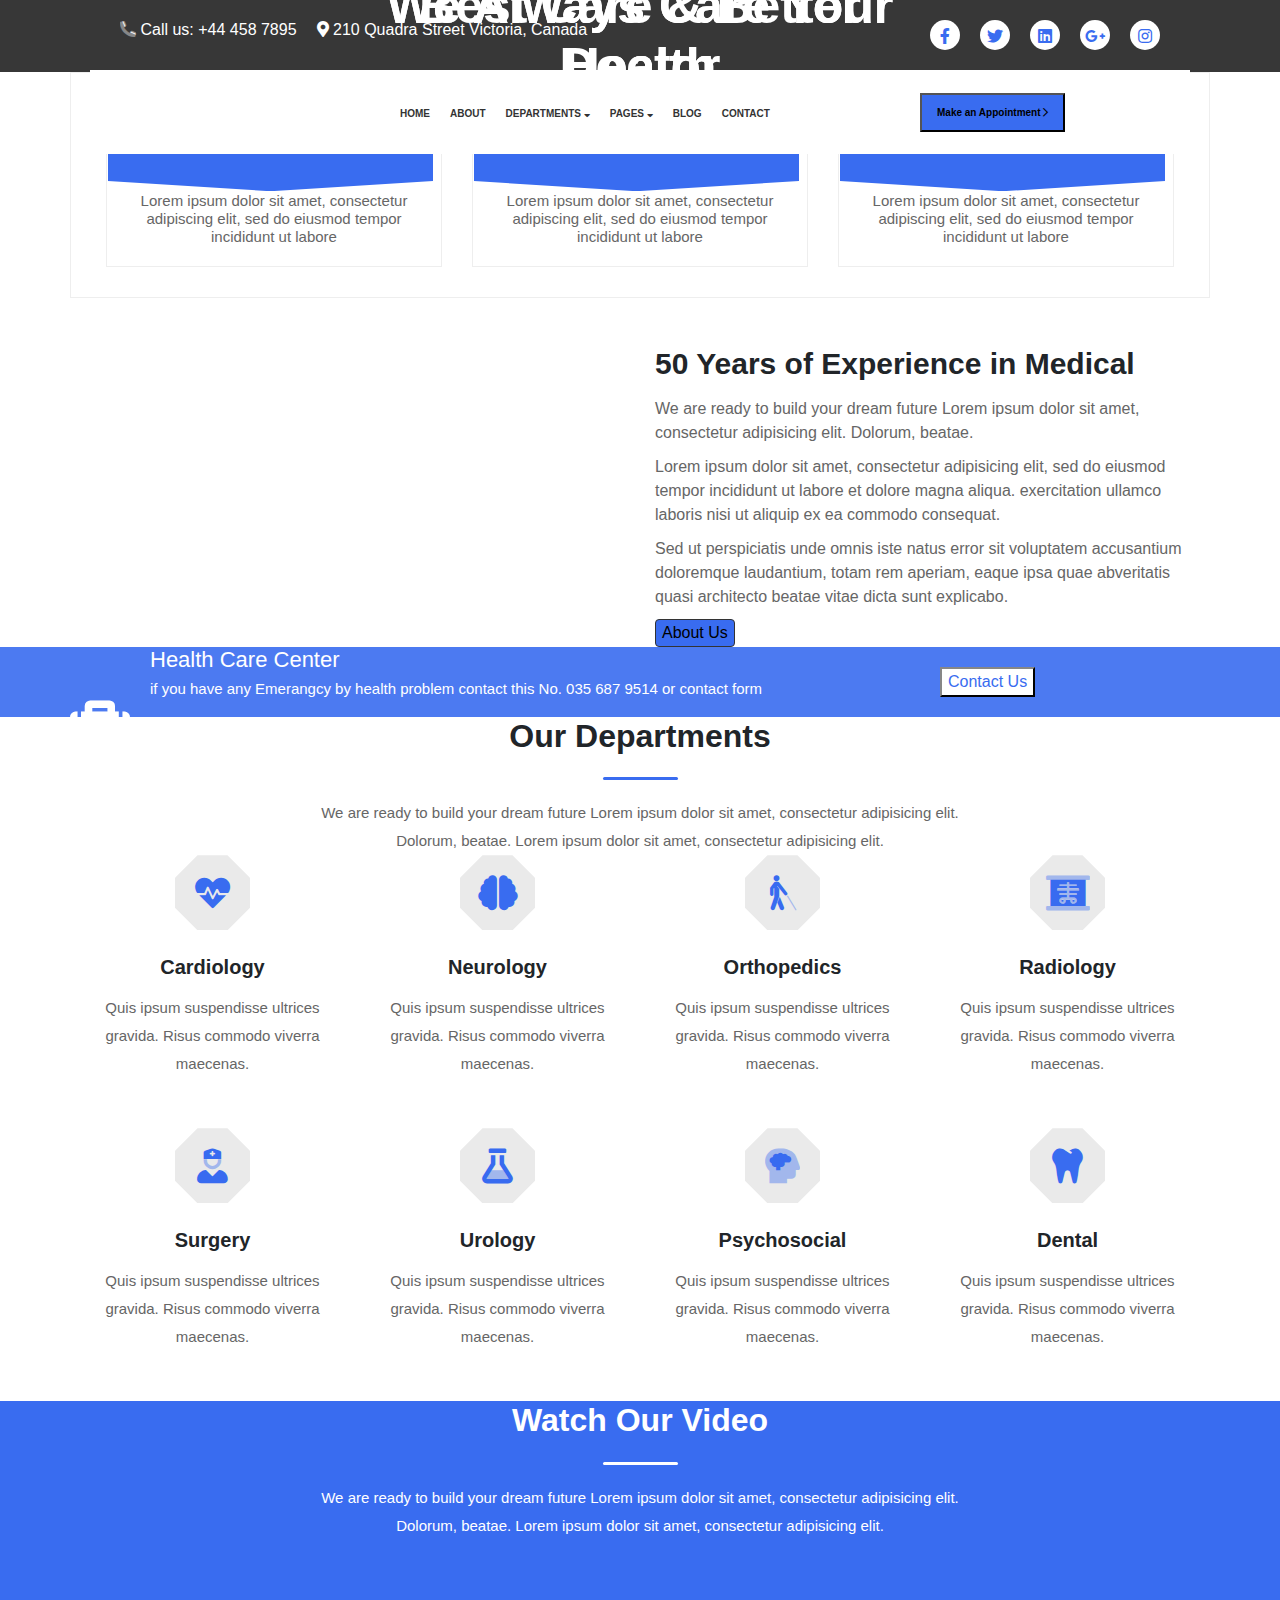
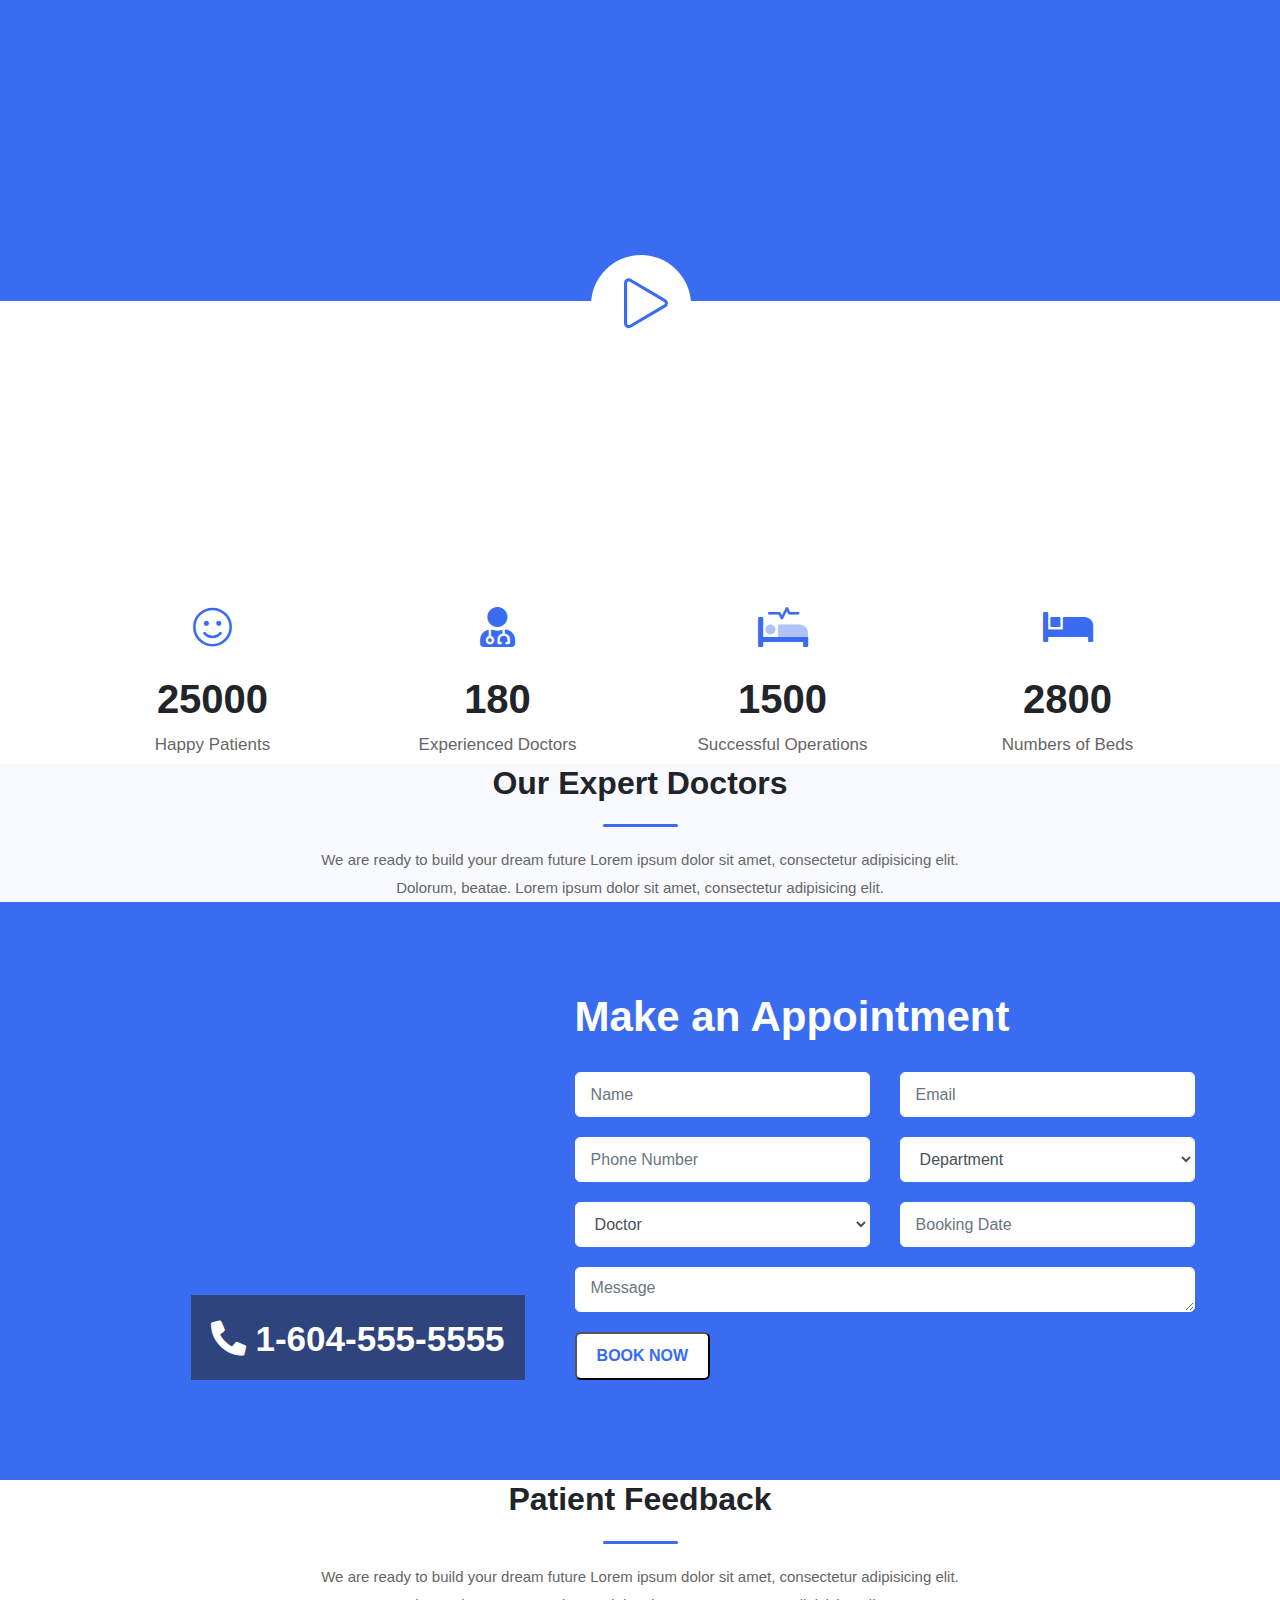
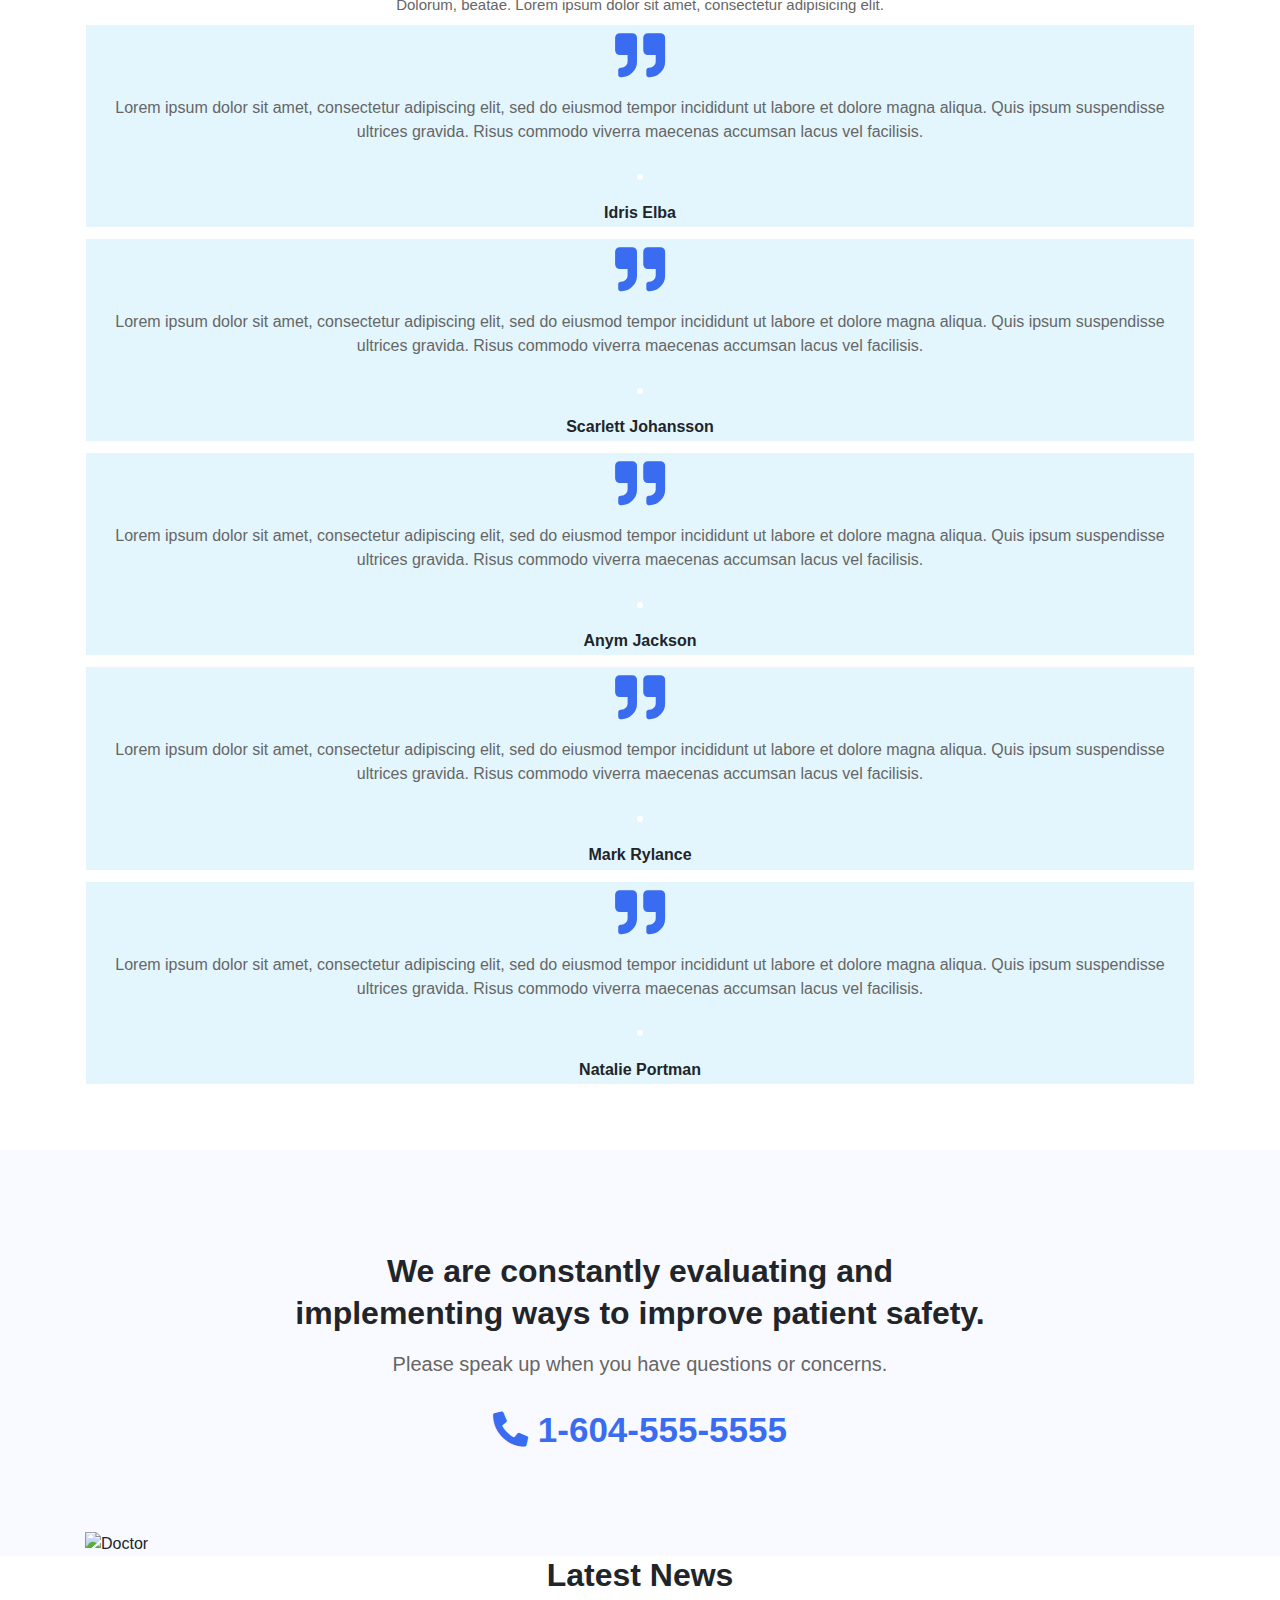
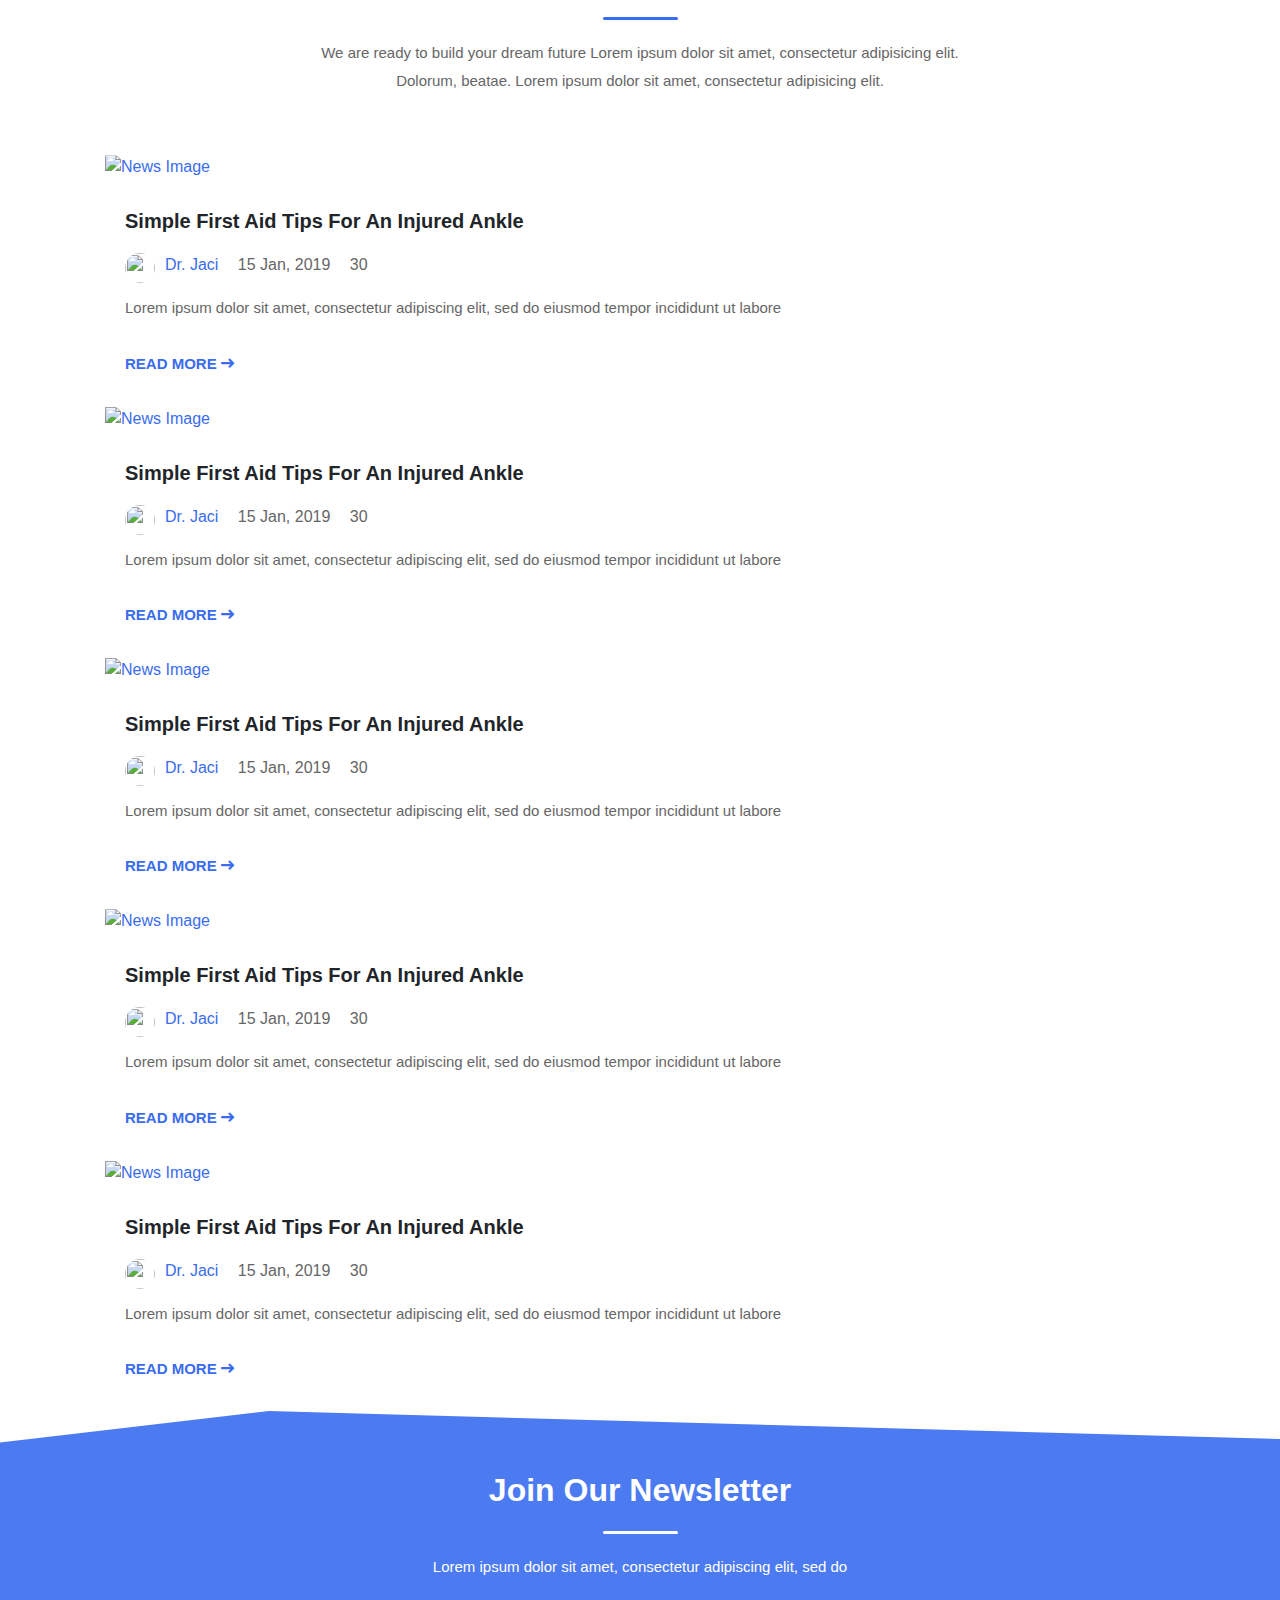
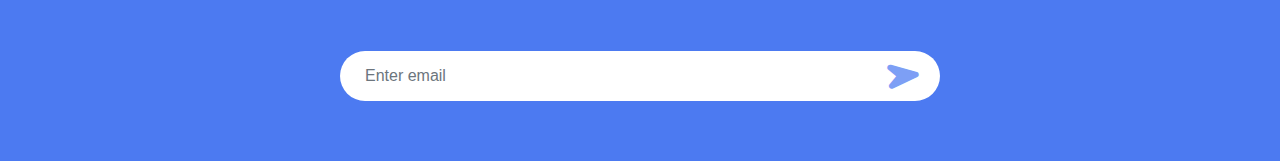
==== commit b0e142ba: "Newsletter" ====
--- a/index.html
+++ b/index.html
@@ -492,23 +492,185 @@
 
 
     <section id="constantly">
-        <div class="container"> 
+        <div class="container">
             <div class="content">
                 <h3>We are constantly evaluating and implementing ways to improve patient safety.</h3>
                 <p>Please speak up when you have questions or concerns.</p>
-                
+
                 <div class="callnum">
                     <i class="fas fa-phone-alt"></i>
                     1-604-555-5555
                 </div>
             </div>
-            
+
             <div class="imgbox">
                 <img src="Assets/imgs/doctor.png" alt="Doctor">
             </div>
         </div>
     </section>
 
+    <section id="News">
+        <div class="container">
+            <div class="row">
+                <div class="col-12 xet">
+                    <h1>Latest News</h1>
+                    <h5>We are ready to build your dream future Lorem ipsum dolor sit amet, consectetur adipisicing
+                        elit. Dolorum, beatae. Lorem ipsum dolor sit amet, consectetur adipisicing elit.</h5>
+                </div>
+            </div>
+            <div id="owl-carousel4" class="owl-carousel">
+                <div class="box">
+                    <div class="imgbox">
+                        <a href="#">
+                            <img src="Assets/imgs/4 (1).jpg" alt="News Image">
+                        </a>
+                    </div>
+
+                    <div class="txtbox">
+                        <h3>Simple First Aid Tips For An Injured Ankle</h3>
+
+                        <ul class="minibox">
+                            <li class="author">
+                                <img src="Assets/imgs/1 (1).jpg" alt="">
+                                <a href="#">Dr. Jaci</a>
+                            </li>
+                            <li>15 Jan, 2019</li>
+                            <li><i class="icofont-speech-comments"></i> 30</li>
+                        </ul>
+
+                        <p>Lorem ipsum dolor sit amet, consectetur adipiscing elit, sed do eiusmod tempor incididunt ut
+                            labore</p>
+
+                        <a href="#" class="read">Read More <i class="fas fa-long-arrow-right"></i></a>
+                    </div>
+                </div>
+                <div class="box">
+                    <div class="imgbox">
+                        <a href="#">
+                            <img src="Assets/imgs/5 (1).jpg" alt="News Image">
+                        </a>
+                    </div>
+
+                    <div class="txtbox">
+                        <h3>Simple First Aid Tips For An Injured Ankle</h3>
+
+                        <ul class="minibox">
+                            <li class="author">
+                                <img src="Assets/imgs/1 (1).jpg" alt="">
+                                <a href="#">Dr. Jaci</a>
+                            </li>
+                            <li>15 Jan, 2019</li>
+                            <li><i class="icofont-speech-comments"></i> 30</li>
+                        </ul>
+
+                        <p>Lorem ipsum dolor sit amet, consectetur adipiscing elit, sed do eiusmod tempor incididunt ut
+                            labore</p>
+
+                        <a href="#" class="read">Read More <i class="fas fa-long-arrow-right"></i></a>
+                    </div>
+                </div>
+                <div class="box">
+                    <div class="imgbox">
+                        <a href="#">
+                            <img src="Assets/imgs/1 (3).jpg" alt="News Image">
+                        </a>
+                    </div>
+
+                    <div class="txtbox">
+                        <h3>Simple First Aid Tips For An Injured Ankle</h3>
+
+                        <ul class="minibox">
+                            <li class="author">
+                                <img src="Assets/imgs/1 (1).jpg" alt="">
+                                <a href="#">Dr. Jaci</a>
+                            </li>
+                            <li>15 Jan, 2019</li>
+                            <li><i class="icofont-speech-comments"></i> 30</li>
+                        </ul>
+
+                        <p>Lorem ipsum dolor sit amet, consectetur adipiscing elit, sed do eiusmod tempor incididunt ut
+                            labore</p>
+
+                        <a href="#" class="read">Read More <i class="fas fa-long-arrow-right"></i></a>
+                    </div>
+                </div>
+                <div class="box">
+                    <div class="imgbox">
+                        <a href="#">
+                            <img src="Assets/imgs/2 (4).jpg" alt="News Image">
+                        </a>
+                    </div>
+
+                    <div class="txtbox">
+                        <h3>Simple First Aid Tips For An Injured Ankle</h3>
+
+                        <ul class="minibox">
+                            <li class="author">
+                                <img src="Assets/imgs/1 (1).jpg" alt="">
+                                <a href="#">Dr. Jaci</a>
+                            </li>
+                            <li>15 Jan, 2019</li>
+                            <li><i class="icofont-speech-comments"></i> 30</li>
+                        </ul>
+
+                        <p>Lorem ipsum dolor sit amet, consectetur adipiscing elit, sed do eiusmod tempor incididunt ut
+                            labore</p>
+
+                        <a href="#" class="read">Read More <i class="fas fa-long-arrow-right"></i></a>
+                    </div>
+                </div>
+                <div class="box">
+                    <div class="imgbox">
+                        <a href="#">
+                            <img src="Assets/imgs/3 (3).jpg" alt="News Image">
+                        </a>
+                    </div>
+
+                    <div class="txtbox">
+                        <h3>Simple First Aid Tips For An Injured Ankle</h3>
+
+                        <ul class="minibox">
+                            <li class="author">
+                                <img src="Assets/imgs/1 (1).jpg" alt="">
+                                <a href="#">Dr. Jaci</a>
+                            </li>
+                            <li>15 Jan, 2019</li>
+                            <li><i class="icofont-speech-comments"></i> 30</li>
+                        </ul>
+
+                        <p>Lorem ipsum dolor sit amet, consectetur adipiscing elit, sed do eiusmod tempor incididunt ut
+                            labore</p>
+
+                        <a href="#" class="read">Read More <i class="fas fa-long-arrow-right"></i></a>
+                    </div>
+                </div>
+            </div>
+        </div>
+    </section>
+
+
+    <section id="Newsletter">
+        <div class="container">
+            <div class="row">
+                <div class="col-12 xet">
+                    <h1>Join Our Newsletter</h1>
+                    <h5>Lorem ipsum dolor sit amet, consectetur adipiscing elit, sed do</h5>
+                </div>
+
+                <div class="subscribe-from">
+                    <form class="newsletter-form" data-toggle="validator" novalidate="true" _lpchecked="1">
+                        <input type="email" class="form-control" placeholder="Enter email" name="EMAIL" required=""
+                            autocomplete="off">
+                        <button type="submit" class="btn submit-btn disabled"
+                            style="pointer-events: all; cursor: pointer;"><i class="fas fa-location-arrow"></i></button>
+                        <div id="validator-newsletter" class="form-result"></div>
+                    </form>
+                </div>
+
+            </div>
+
+        </div>
+    </section>
 
     <script src="Assets/js/jquery2.js"></script>
     <script type="text/javascript"
--- a/Assets/Style/style.css
+++ b/Assets/Style/style.css
@@ -1127,4 +1127,206 @@
     display: none;
   }
 }
+
+#News #owl-carousel4 {
+  margin-top: 60px;
+}
+
+#News a {
+  color: #396cf0;
+}
+
+#News .box {
+  margin: 0px 20px;
+}
+
+#News .imgbox {
+  position: relative;
+}
+
+#News .imgbox img {
+  -webkit-clip-path: polygon(50% 0%, 100% 0, 100% 88%, 50% 100%, 0 88%, 0 0);
+          clip-path: polygon(50% 0%, 100% 0, 100% 88%, 50% 100%, 0 88%, 0 0);
+}
+
+#News .txtbox {
+  padding: 30px 20px;
+}
+
+#News .txtbox .minibox {
+  list-style-type: none;
+  padding: 0;
+  margin: 20px 0;
+}
+
+#News .txtbox .minibox li {
+  list-style-type: none;
+  display: inline-block;
+  margin-right: 15px;
+  position: relative;
+  color: #666666;
+}
+
+#News .txtbox .minibox .author {
+  position: relative;
+  padding-left: 40px;
+}
+
+#News .txtbox .minibox .author img {
+  position: absolute;
+  left: 0;
+  top: 0;
+  border-radius: 50%;
+  width: 30px;
+  height: 30px;
+}
+
+#News h3 {
+  font-size: 20px;
+  -webkit-transition: all 0.5s;
+  transition: all 0.5s;
+  margin: 0px 0px 15px;
+  font-weight: bold;
+}
+
+#News p {
+  color: #666666;
+  font-size: 15px;
+}
+
+#News .read {
+  color: #396cf0;
+  text-transform: uppercase;
+  font-weight: bold;
+  font-size: 15px;
+  margin-top: 20px;
+  display: inline-block;
+  line-height: 16px;
+}
+
+#News button {
+  border: 1px solid #eeeeee;
+  background: #eeeeee;
+  border-radius: 50%;
+  width: 50px;
+  height: 50px;
+  outline: none;
+  position: absolute;
+  -webkit-transform: translate(-50%, -50%);
+          transform: translate(-50%, -50%);
+  top: 50%;
+  -webkit-transition: 1s;
+  transition: 1s;
+}
+
+#News button i {
+  font-size: 15px;
+  color: #396cf0;
+}
+
+#News button:hover {
+  background: #396cf0;
+  border: 1px solid #396cf0;
+}
+
+#News button:hover i {
+  color: white;
+}
+
+#News .owl-next {
+  right: -5%;
+}
+
+#News .owl-prev {
+  left: 0%;
+}
+
+#Newsletter {
+  padding: 60px 0px;
+  background-image: url(../imgs/newsletter-bg.jpg);
+  background-position: center center;
+  background-size: cover;
+  position: relative;
+  -webkit-clip-path: polygon(21% 0, 100% 8%, 100% 100%, 50% 100%, 0 100%, 0 9%);
+          clip-path: polygon(21% 0, 100% 8%, 100% 100%, 50% 100%, 0 100%, 0 9%);
+}
+
+#Newsletter:before {
+  content: "";
+  background: #396cf0;
+  position: absolute;
+  height: 100%;
+  width: 100%;
+  top: 0;
+  left: 0;
+  opacity: 0.9;
+}
+
+#Newsletter .xet {
+  margin-bottom: 70px;
+}
+
+#Newsletter .xet h1,
+#Newsletter .xet h5 {
+  color: white;
+}
+
+#Newsletter .xet h1:before,
+#Newsletter .xet h5:before {
+  background: white;
+}
+
+#Newsletter .subscribe-from {
+  position: relative;
+  max-width: 600px;
+  width: 100%;
+  margin-left: auto;
+  margin-right: auto;
+}
+
+#Newsletter .form-control {
+  border-radius: 30px;
+  padding: 5px 25px;
+  height: 50px;
+  border: none;
+}
+
+#Newsletter .submit-btn {
+  position: absolute;
+  top: 0;
+  right: 0;
+  font-size: 30px;
+  height: 50px;
+  padding: 5px 25px;
+  line-height: 0;
+  color: #396cf0;
+  -webkit-transform: rotate(40deg);
+          transform: rotate(40deg);
+}
+
+#Newsletter .disabled {
+  opacity: 0.65;
+}
+
+#Newsletter .btn {
+  display: inline-block;
+  font-weight: 400;
+  text-align: center;
+  vertical-align: middle;
+  -webkit-user-select: none;
+     -moz-user-select: none;
+      -ms-user-select: none;
+          user-select: none;
+  background-color: transparent;
+  border: 1px solid transparent;
+  border-radius: 0.25rem;
+  -webkit-transition: color 0.15s ease-in-out, background-color 0.15s ease-in-out,+ border-color 0.15s ease-in-out, -webkit-box-shadow 0.15s ease-in-out;
+  transition: color 0.15s ease-in-out, background-color 0.15s ease-in-out,+ border-color 0.15s ease-in-out, -webkit-box-shadow 0.15s ease-in-out;
+  transition: color 0.15s ease-in-out, background-color 0.15s ease-in-out,+ border-color 0.15s ease-in-out, box-shadow 0.15s ease-in-out;
+  transition: color 0.15s ease-in-out, background-color 0.15s ease-in-out,+ border-color 0.15s ease-in-out, box-shadow 0.15s ease-in-out, -webkit-box-shadow 0.15s ease-in-out;
+}
 /*# sourceMappingURL=style.css.map */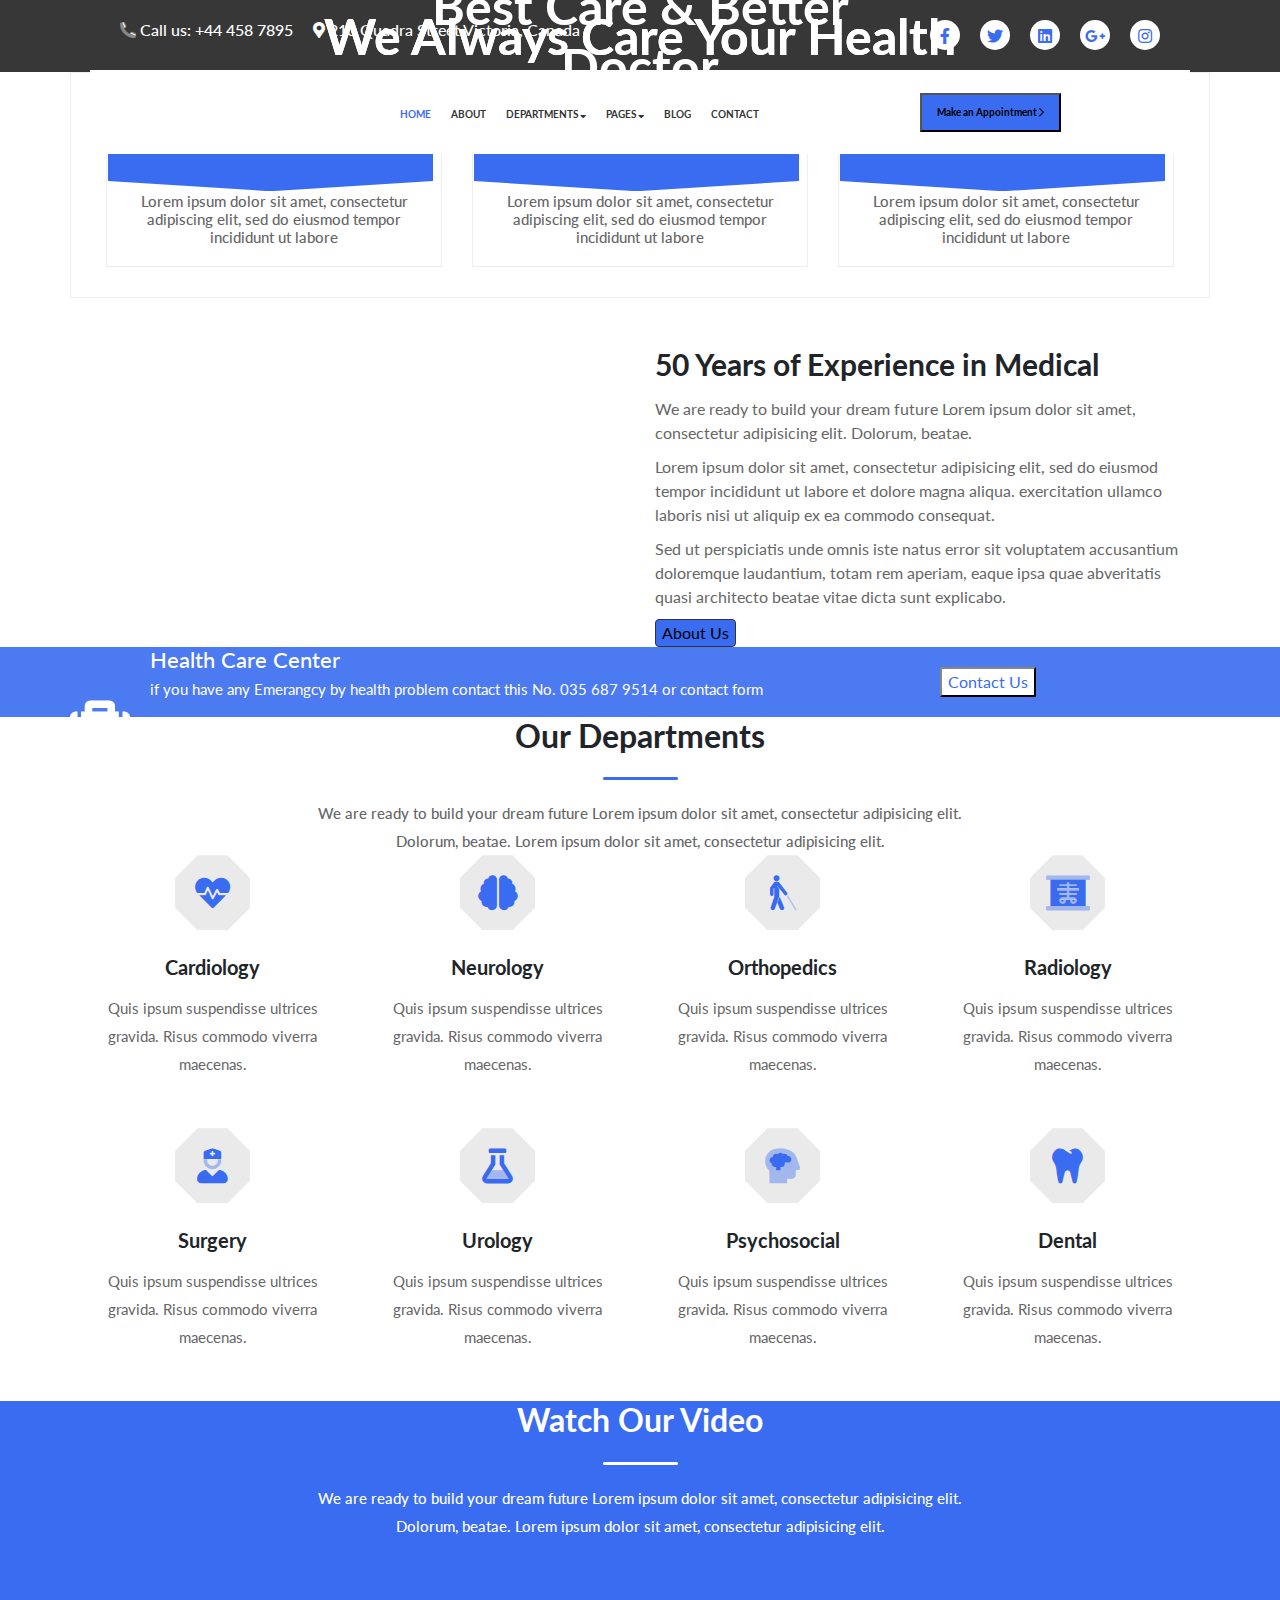
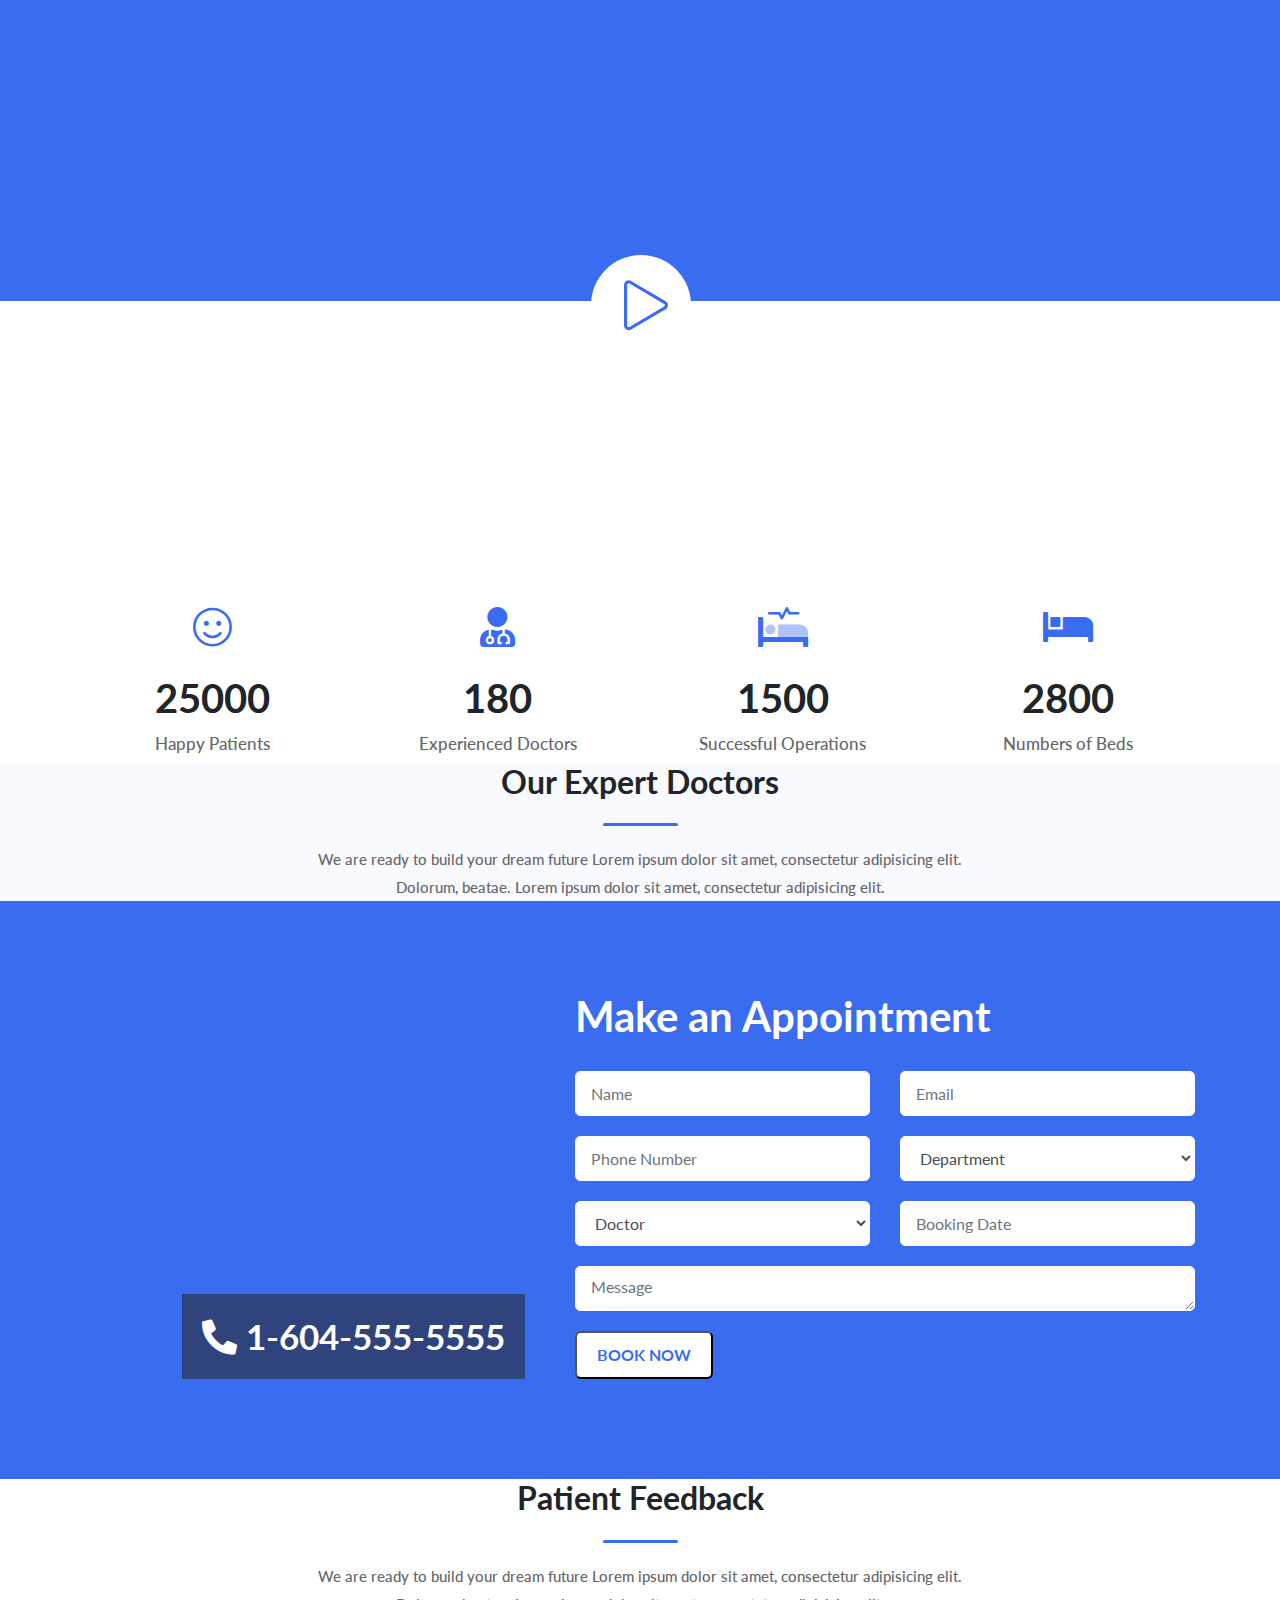
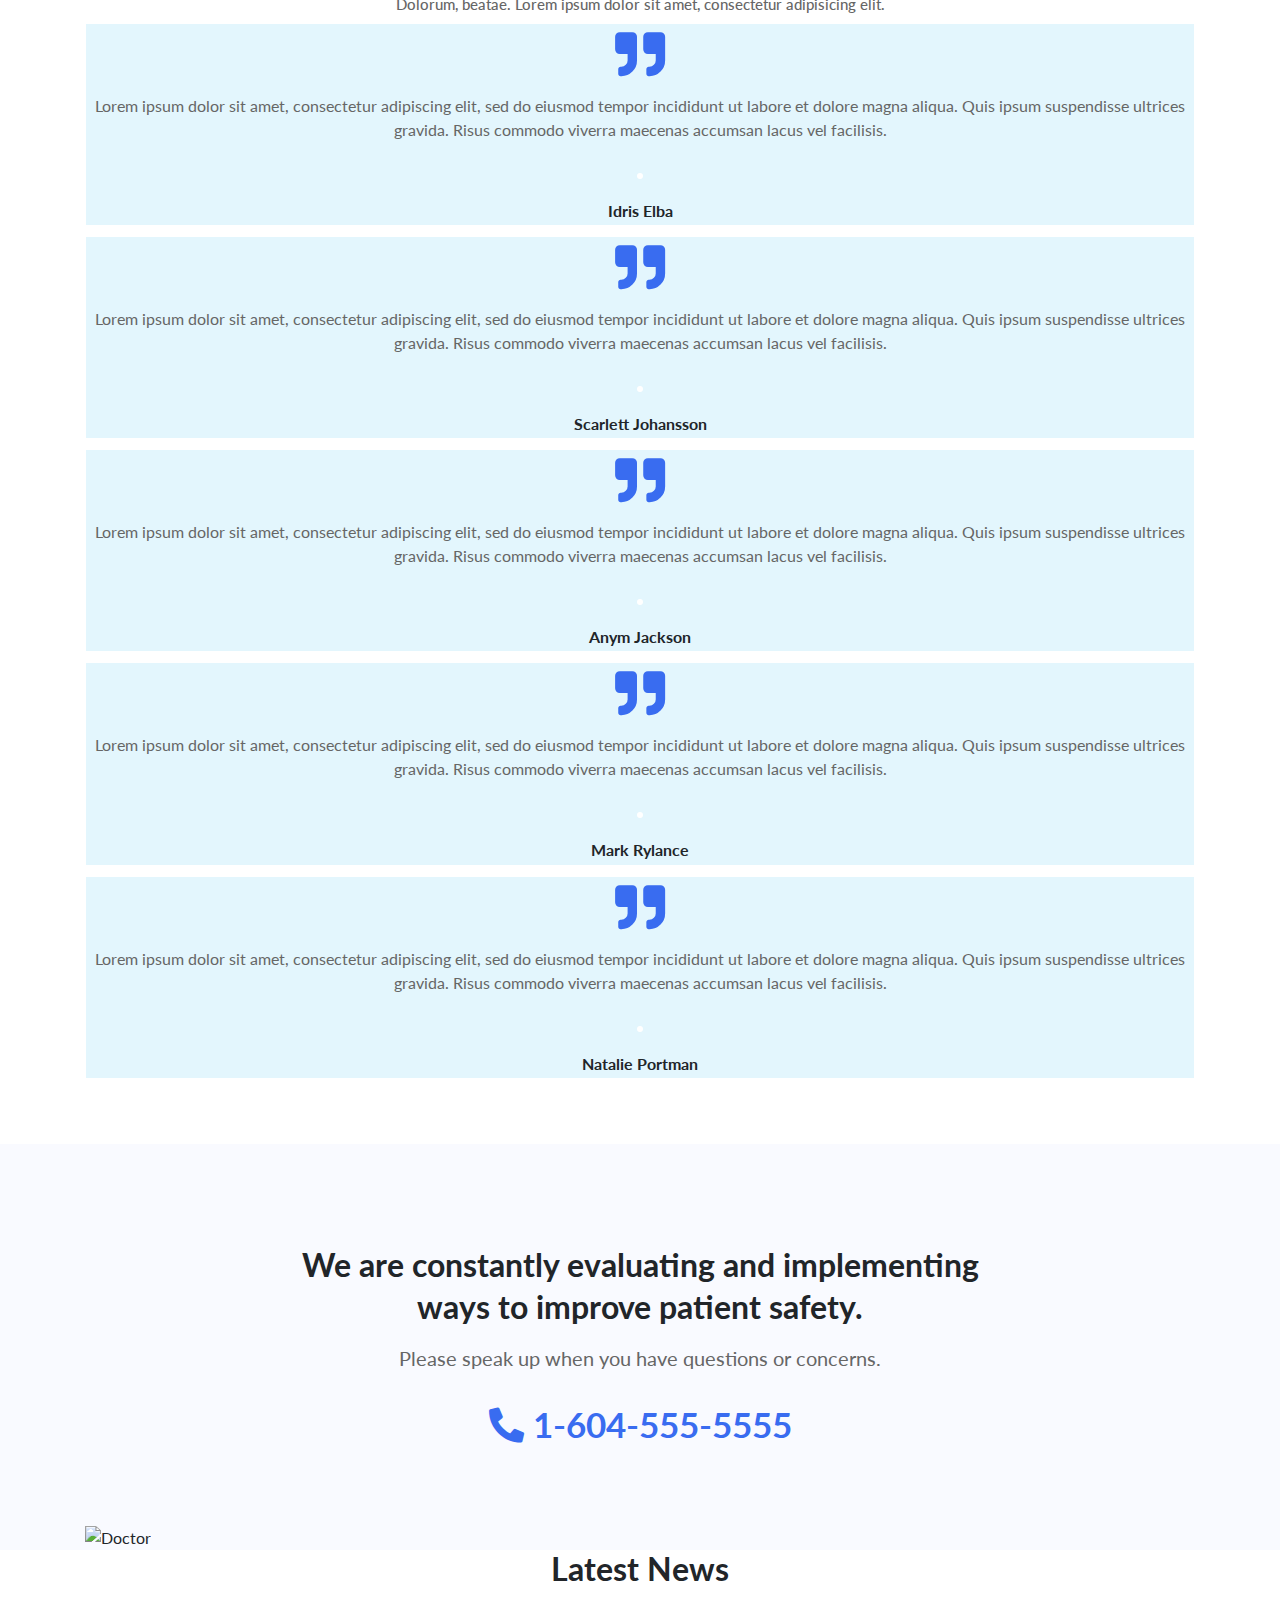
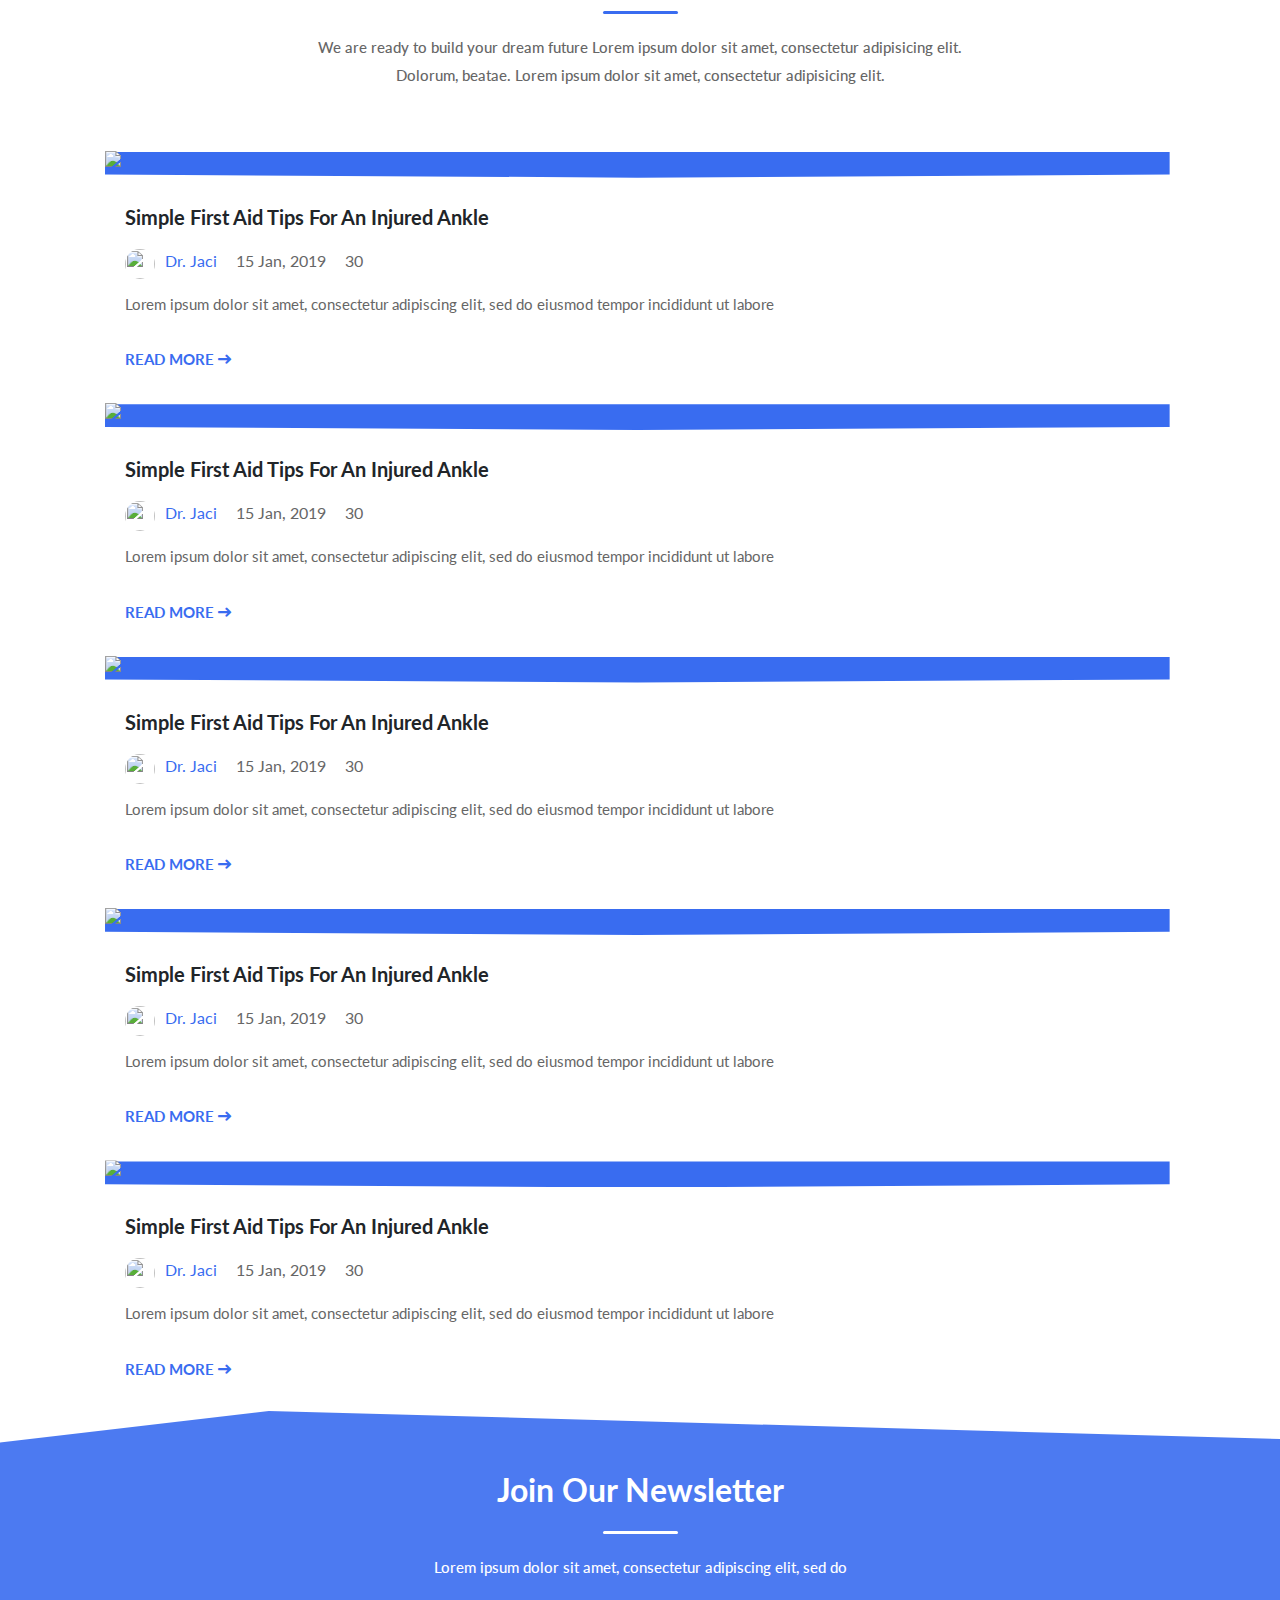
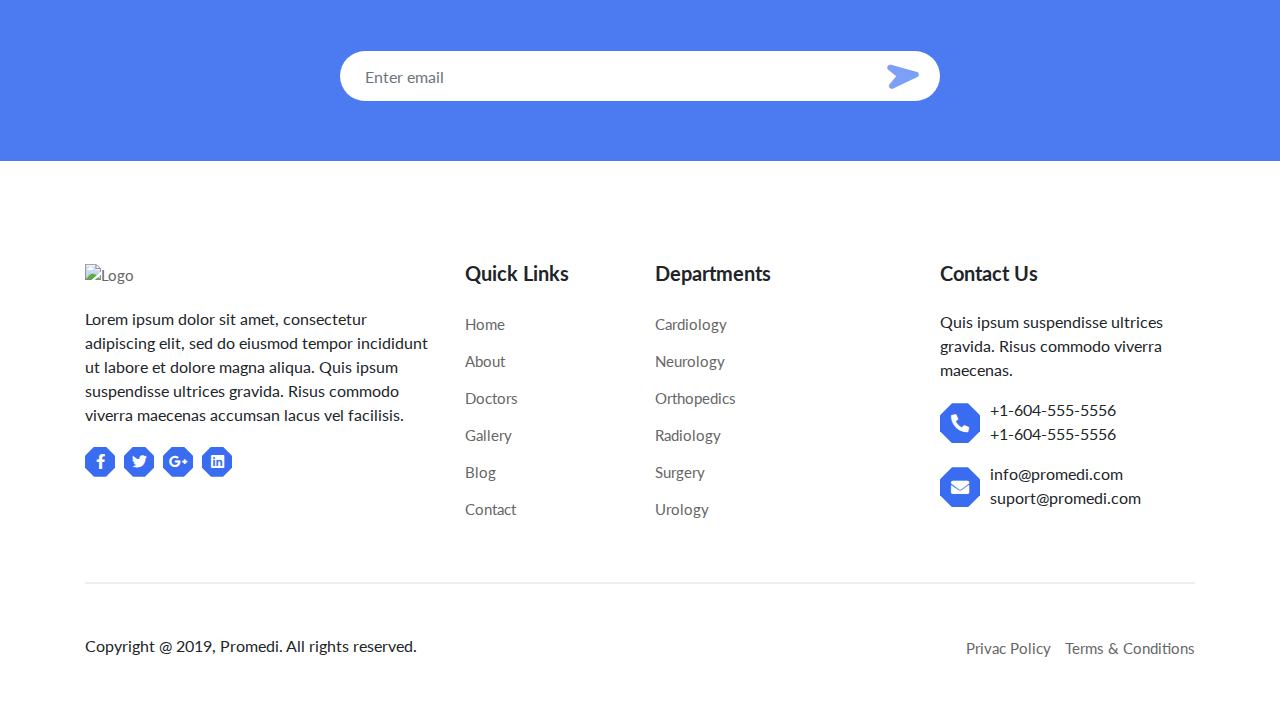
==== commit 067df4df: "Doctors" ====
--- a/index.html
+++ b/index.html
@@ -40,27 +40,27 @@
                 </div>
                 <div class="col-lg-6 col-md-3 men">
                     <ul>
-                        <li><a href="#">Home</a></li>
-                        <li><a href="#">About</a></li>
+                        <li><a class="yes" href="index.html">Home</a></li>
+                        <li><a href="about.html">About</a></li>
                         <li>
-                            <a href="#">Departments <i class="fas fa-sort-down "></i></a>
+                            <a href="DepartmentMenu.html">Departments <i class="fas fa-sort-down "></i></a>
                             <div class="dropdown-menu">
-                                <a class="dropdown-item" href="#">Cardiology</a>
-                                <a class="dropdown-item" href="#">Gynecology</a>
-                                <a class="dropdown-item" href="#">Neurology</a>
-                                <a class="dropdown-item" href="#">Orthopedics</a>
-                                <a class="dropdown-item" href="#">Gastrology</a>
-                                <a class="dropdown-item" href="#">Pulmonology</a>
-                                <a class="dropdown-item" href="#">Laboratory</a>
-                                <a class="dropdown-item" href="#">Urology</a>
+                                <a class="dropdown-item" href="DepartmentMenu.html">Cardiology</a>
+                                <a class="dropdown-item" href="DepartmentMenu.html">Gynecology</a>
+                                <a class="dropdown-item" href="DepartmentMenu.html">Neurology</a>
+                                <a class="dropdown-item" href="DepartmentMenu.html">Orthopedics</a>
+                                <a class="dropdown-item" href="DepartmentMenu.html">Gastrology</a>
+                                <a class="dropdown-item" href="DepartmentMenu.html">Pulmonology</a>
+                                <a class="dropdown-item" href="DepartmentMenu.html">Laboratory</a>
+                                <a class="dropdown-item" href="DepartmentMenu.html">Urology</a>
                             </div>
 
 
                         </li>
                         <li><a href="#">Pages <i class="fas fa-sort-down"></i></a>
                             <div class="dropdown-menu secont">
-                                <a class="dropdown-item" href="#">Services</a>
-                                <a class="dropdown-item" href="#">Our Doctor</a>
+                                <a class="dropdown-item" href="servicesMenu.html">Services</a>
+                                <a class="dropdown-item" href="doctorMenu.html">Our Doctor</a>
                                 <a class="dropdown-item" href="#">Single Doctor</a>
                                 <a class="dropdown-item" href="#">Book Appoinment</a>
                             </div>
@@ -672,6 +672,91 @@
         </div>
     </section>
 
+
+    <section id="footer">
+        <div class="container">
+            <div class="row">
+                <div class="col-sm-12 col-md-12 col-lg-4">
+                    <div class="footer-widget">
+                        <a href="#" class="footerlogo">
+                            <img src="Assets/imgs/logo.png" alt="Logo">
+                        </a>
+
+                        <p>Lorem ipsum dolor sit amet, consectetur adipiscing elit, sed do eiusmod tempor incididunt ut
+                            labore et dolore magna aliqua. Quis ipsum suspendisse ultrices gravida. Risus commodo
+                            viverra maecenas accumsan lacus vel facilisis. </p>
+
+                        <ul class="socials-links">
+                            <li><i class="fab fa-facebook-f"></i></li>
+                            <li> <i class="fab fa-twitter"></i></li>
+                            <li> <i class="fab fa-google-plus-g"></i></li>
+                            <li> <i class="fab fa-linkedin"></i></li>
+                        </ul>
+                    </div>
+                </div>
+
+                <div class="col-sm-6 col-md-4 col-lg-2">
+                    <div class="footer-widget">
+                        <h3>Quick Links</h3>
+                        <ul>
+                            <li><a href="#">Home</a></li>
+                            <li><a href="#">About</a></li>
+                            <li><a href="#">Doctors</a></li>
+                            <li><a href="#">Gallery</a></li>
+                            <li><a href="#">Blog</a></li>
+                            <li><a href="#">Contact</a></li>
+                        </ul>
+                    </div>
+                </div>
+
+                <div class="col-sm-6 col-md-4 col-lg-3">
+                    <div class="footer-widget">
+                        <h3>Departments</h3>
+                        <ul>
+                            <li><a href="#">Cardiology</a></li>
+                            <li><a href="#">Neurology</a></li>
+                            <li><a href="#">Orthopedics</a></li>
+                            <li><a href="#">Radiology</a></li>
+                            <li><a href="#">Surgery</a></li>
+                            <li><a href="#">Urology</a></li>
+                        </ul>
+                    </div>
+                </div>
+
+                <div class="col-sm-12 col-md-4 col-lg-3">
+                    <div class="footer-widget">
+                        <h3>Contact Us</h3>
+                        <p>Quis ipsum suspendisse ultrices gravida. Risus commodo viverra maecenas.</p>
+
+                        <div class="foot-contact-info">
+                            <i class="fas fa-phone-alt"></i>
+                            <p>+1-604-555-5556 <br> +1-604-555-5556</p>
+                        </div>
+
+                        <div class="foot-contact-info">
+                            <i class="fas fa-envelope"></i>
+                            <p>info@promedi.com <br> suport@promedi.com</p>
+                        </div>
+                    </div>
+                </div>
+            </div>
+
+            <div class="separate-line"></div>
+
+            <div class="row bottom-footer">
+                <div class="col-md-6 col-lg-6">
+                    <p>Copyright @ 2019, Promedi. All rights reserved.</p>
+                </div>
+                <div class="col-md-6 col-lg-6">
+                    <ul>
+                        <li><a href="#">Privac Policy</a></li>
+                        <li><a href="#">Terms &amp; Conditions</a></li>
+                    </ul>
+                </div>
+            </div>
+        </div>
+    </section>
+
     <script src="Assets/js/jquery2.js"></script>
     <script type="text/javascript"
         src="https://ajax.googleapis.com/ajax/libs/jqueryui/1.8.11/jquery-ui.min.js"></script>
--- a/Assets/Style/style.css
+++ b/Assets/Style/style.css
@@ -1,8 +1,10 @@
+@import url("https://fonts.googleapis.com/css2?family=Lato&display=swap");
 * {
   -webkit-user-select: none;
      -moz-user-select: none;
       -ms-user-select: none;
           user-select: none;
+  font-family: "Lato", sans-serif;
 }
 
 html {
@@ -79,8 +81,12 @@
   overflow: hidden;
 }
 
+#menuHeader #menu .dropdown-menu a {
+  font-weight: normal;
+}
+
 #menuHeader #menu .dropdown-menu .dropdown-item {
-  font-size: 15px;
+  font-size: 13px;
   line-height: 28px;
   word-wrap: break-word;
 }
@@ -856,7 +862,87 @@
 }
 
 #Expert .box .imgbox {
+  position: relative;
   margin-bottom: 10px;
+}
+
+#Expert .box .imgbox img {
+  -webkit-clip-path: polygon(50% 0%, 100% 0, 100% 88%, 50% 100%, 0 88%, 0 0);
+          clip-path: polygon(50% 0%, 100% 0, 100% 88%, 50% 100%, 0 88%, 0 0);
+}
+
+#Expert .box .imgbox:before {
+  content: "";
+  position: absolute;
+  background-color: #396cf0;
+  height: 100%;
+  width: 99.5%;
+  z-index: -1;
+  left: 0;
+  top: 3px;
+  -webkit-clip-path: polygon(50% 0%, 100% 0, 100% 88%, 50% 100%, 0 88%, 0 0);
+          clip-path: polygon(50% 0%, 100% 0, 100% 88%, 50% 100%, 0 88%, 0 0);
+  -webkit-transition: 0.4s;
+  transition: 0.4s;
+}
+
+#Expert .box .imgbox .hover-social {
+  z-index: 3;
+  position: absolute;
+  top: 0;
+  background: rgba(57, 108, 240, 0.9);
+  height: 0%;
+  width: 100%;
+  left: 0;
+  text-align: center;
+  -webkit-clip-path: polygon(50% 0%, 100% 0, 100% 88%, 50% 100%, 0 88%, 0 0);
+          clip-path: polygon(50% 0%, 100% 0, 100% 88%, 50% 100%, 0 88%, 0 0);
+  -webkit-transition: 0.6s;
+  transition: 0.6s;
+}
+
+#Expert .box .imgbox .hover-social ul {
+  list-style-type: none;
+  padding: 0;
+  margin: 0;
+}
+
+#Expert .box .imgbox .hover-social ul li {
+  display: inline-block;
+  margin: 0 3px;
+}
+
+#Expert .box .imgbox .hover-social ul li i {
+  background-color: #ffffff;
+  color: #396cf0;
+  display: inline-block;
+  width: 40px;
+  height: 40px;
+  line-height: 40px;
+  border-radius: 50%;
+  font-size: 18px;
+  -webkit-transition: 0.5s;
+  transition: 0.5s;
+}
+
+#Expert .box .imgbox .hover-social ul li i:hover {
+  background-color: #333333;
+  color: #ffffff;
+}
+
+#Expert .box .imgbox .d-table {
+  width: 100%;
+  height: 100%;
+  display: table;
+}
+
+#Expert .box .imgbox .d-tablecell {
+  display: table-cell;
+  vertical-align: middle;
+}
+
+#Expert .box .imgbox:hover .hover-social {
+  height: 100%;
 }
 
 #Expert button {
@@ -1147,6 +1233,21 @@
 #News .imgbox img {
   -webkit-clip-path: polygon(50% 0%, 100% 0, 100% 88%, 50% 100%, 0 88%, 0 0);
           clip-path: polygon(50% 0%, 100% 0, 100% 88%, 50% 100%, 0 88%, 0 0);
+}
+
+#News .imgbox:before {
+  content: "";
+  position: absolute;
+  background-color: #396cf0;
+  height: 100%;
+  width: 99.5%;
+  z-index: -1;
+  left: 0;
+  top: 3px;
+  -webkit-clip-path: polygon(50% 0%, 100% 0, 100% 88%, 50% 100%, 0 88%, 0 0);
+          clip-path: polygon(50% 0%, 100% 0, 100% 88%, 50% 100%, 0 88%, 0 0);
+  -webkit-transition: 0.4s;
+  transition: 0.4s;
 }
 
 #News .txtbox {
@@ -1329,4 +1430,538 @@
   transition: color 0.15s ease-in-out, background-color 0.15s ease-in-out,  border-color 0.15s ease-in-out, box-shadow 0.15s ease-in-out, -webkit-box-shadow 0.15s ease-in-out;
 }
+
+#footer {
+  padding: 100px 0px 50px 0px;
+}
+
+#footer a {
+  color: #666666;
+  text-decoration: none;
+}
+
+#footer h3 {
+  font-size: 20px;
+  margin-bottom: 25px;
+  font-weight: bold;
+  margin-top: 0px;
+}
+
+#footer .footerlogo {
+  margin-bottom: 20px;
+  display: inline-block;
+}
+
+#footer .footerlogo a {
+  -webkit-transition: all 0.5s;
+  transition: all 0.5s;
+}
+
+#footer .footerlogo p {
+  color: #666666;
+  margin-bottom: 10px;
+}
+
+#footer .socials-links {
+  list-style-type: none;
+  padding: 0;
+  margin: 20px 0 0;
+}
+
+#footer .socials-links li {
+  display: inline-block;
+  margin-right: 5px;
+  margin-bottom: 0;
+}
+
+#footer .socials-links li i {
+  height: 30px;
+  width: 30px;
+  line-height: 30px;
+  text-align: center;
+  font-size: 15px;
+  display: inline-block;
+  background: #396cf0;
+  color: #ffffff;
+  -webkit-clip-path: polygon(30% 0%, 70% 0%, 100% 30%, 100% 70%, 70% 100%, 30% 100%, 0% 70%, 0% 30%);
+          clip-path: polygon(30% 0%, 70% 0%, 100% 30%, 100% 70%, 70% 100%, 30% 100%, 0% 70%, 0% 30%);
+  -webkit-transition: 0.5s;
+  transition: 0.5s;
+}
+
+#footer .footer-widget ul li {
+  margin-bottom: 9px;
+}
+
+#footer .footer-widget ul {
+  line-height: 28px;
+}
+
+#footer .footer-widget a {
+  font-size: 15px;
+}
+
+#footer .separate-line {
+  border: 0.5px solid #eeeeee;
+  margin: 50px 0;
+}
+
+#footer .foot-contact-info {
+  position: relative;
+  padding-left: 50px;
+  margin-top: 15px;
+}
+
+#footer .foot-contact-info i {
+  background-color: #396cf0;
+  color: #ffffff;
+  position: absolute;
+  height: 40px;
+  width: 40px;
+  -webkit-clip-path: polygon(30% 0%, 70% 0%, 100% 30%, 100% 70%, 70% 100%, 30% 100%, 0% 70%, 0% 30%);
+          clip-path: polygon(30% 0%, 70% 0%, 100% 30%, 100% 70%, 70% 100%, 30% 100%, 0% 70%, 0% 30%);
+  line-height: 40px;
+  font-size: 18px;
+  text-align: center;
+  left: 0;
+  top: 5px;
+}
+
+@media (max-width: 1000px) {
+  #footer .footer-widget h3 {
+    font-size: 18px;
+    margin-bottom: 15px;
+  }
+  #footer .footer-widget a, #footer p {
+    font-size: 14px;
+  }
+}
+
+#footer .bottom-footer ul {
+  list-style-type: none;
+  padding: 0;
+  margin: 0;
+  text-align: right;
+  font-size: 15px;
+  line-height: 28px;
+}
+
+#footer .bottom-footer ul li {
+  display: inline-block;
+  margin-left: 10px;
+}
+
+#header2 {
+  background-image: url(../imgs/1.jpg);
+  background-position: center center;
+  background-size: cover;
+  background-repeat: no-repeat;
+  position: relative;
+  padding-top: 245px;
+  padding-bottom: 60px;
+}
+
+#header2 h2 {
+  color: #ffffff;
+  font-size: 35px;
+  margin: 0;
+  font-weight: bold;
+}
+
+#header2 ul {
+  list-style-type: none;
+  padding: 0;
+  margin: 0;
+  text-align: right;
+}
+
+#header2 ul li {
+  display: inline-block;
+  color: #ffffff;
+  position: relative;
+  font-size: 18px;
+  padding-left: 20px;
+}
+
+#header2 ul li:first-child {
+  padding-left: 0;
+}
+
+#header2 ul li:first-child:before {
+  content: "";
+  position: absolute;
+  left: 60px;
+  top: 14px;
+  width: 5px;
+  height: 5px;
+  background: #ffffff;
+  border-radius: 50%;
+}
+
+#header2 ul li:first-child a {
+  color: white;
+}
+
+#header2:before {
+  content: "";
+  position: absolute;
+  left: 0;
+  top: 0;
+  width: 100%;
+  height: 100%;
+  background-color: #000000;
+  opacity: 0.6;
+}
+
+#welcome {
+  padding: 50px 0px 100px 0px;
+}
+
+#welcome .welcome-inner-content {
+  margin-top: 70px;
+}
+
+#welcome .single-box {
+  position: relative;
+  padding-left: 60px;
+}
+
+#welcome .single-box .icon {
+  position: absolute;
+  left: 0;
+  top: 0;
+  color: #396cf0;
+  font-size: 40px;
+  -webkit-transition: all 0.5s;
+  transition: all 0.5s;
+}
+
+#welcome .single-box h3 {
+  font-size: 20px;
+  margin-bottom: 15px;
+  font-weight: bold;
+}
+
+#welcome .single-box p {
+  font-size: 15px;
+  line-height: 28px;
+}
+
+#welcome .welcome-inner-content span {
+  text-transform: uppercase;
+  display: block;
+  margin-top: -4px;
+  font-size: 14px;
+  color: #396cf0;
+}
+
+#welcome .welcome-inner-content h3 {
+  font-size: 25px;
+  margin-top: 5px;
+  margin-bottom: 15px;
+  line-height: 33px;
+  font-weight: bold;
+}
+
+#welcome p {
+  font-size: 15px;
+  line-height: 28px;
+}
+
+#welcome .welcome-inner-content ul {
+  padding: 0;
+  margin-bottom: 20px;
+  margin-top: 20px;
+  overflow: hidden;
+  list-style-type: none;
+}
+
+#welcome .welcome-inner-content ul li {
+  position: relative;
+  color: #666666;
+  margin-bottom: 10px;
+  padding-left: 23px;
+  float: left;
+  width: 40%;
+}
+
+#welcome .welcome-inner-content ul li::before {
+  content: "";
+  position: absolute;
+  left: 0;
+  top: 7px;
+  width: 15px;
+  height: 15px;
+  background: #396cf0;
+  -webkit-clip-path: polygon(50% 0%, 100% 50%, 50% 100%, 0% 50%);
+          clip-path: polygon(50% 0%, 100% 50%, 50% 100%, 0% 50%);
+}
+
+#welcome .default-btn {
+  background-color: #396cf0;
+  color: #ffffff;
+  display: inline-block;
+  border: 1px solid #396cf0;
+  cursor: pointer;
+  padding: 8px 30px;
+  font-weight: bold;
+  font-size: 14px;
+  text-transform: uppercase;
+  border-radius: 4px;
+}
+
+#DepartmentMenu {
+  padding: 100px 0px 100px 0px;
+}
+
+#DepartmentMenu .department-details .department-desc {
+  margin-top: 30px;
+}
+
+#DepartmentMenu .department-details .department-desc h3 {
+  font-weight: bold;
+  font-size: 20px;
+  margin-bottom: 15px;
+}
+
+#DepartmentMenu .department-details .department-desc p {
+  color: #666666;
+  margin-bottom: 10px;
+  font-size: 15px;
+  line-height: 28px;
+}
+
+#DepartmentMenu .department-details .share-department {
+  margin-top: 25px;
+}
+
+#DepartmentMenu .department-details .share-department h4 {
+  font-weight: bold;
+  font-size: 18px;
+  margin-bottom: 13px;
+}
+
+#DepartmentMenu .department-details .share-department ul {
+  padding: 0;
+  margin: 0;
+  list-style-type: none;
+}
+
+#DepartmentMenu .department-details .share-department ul li {
+  display: inline-block;
+}
+
+#DepartmentMenu .department-details .share-department ul li a {
+  color: #396cf0;
+  display: inline-block;
+  margin-right: 15px;
+}
+
+#DepartmentMenu .department-info {
+  margin-bottom: 30px;
+}
+
+#DepartmentMenu .department-info h4 {
+  font-weight: bold;
+  margin: 0px;
+  font-size: 18px;
+  margin-bottom: 13px;
+}
+
+#DepartmentMenu .department-info h4 ul {
+  padding: 0;
+  margin: 0;
+  list-style-type: none;
+}
+
+#DepartmentMenu .department-info h4 ul li {
+  overflow: hidden;
+  color: #666666;
+  margin-top: 5px;
+}
+
+#DepartmentMenu .department-info h4 ul li span {
+  float: right;
+}
+
+#services {
+  background-attachment: fixed;
+  background-image: url(../imgs/bg.png);
+  padding: 100px 0px;
+}
+
+#services .single-services {
+  margin-bottom: 30px;
+  text-align: center;
+  background: #ffffff;
+  padding: 30px;
+  -webkit-transition: 0.4s;
+  transition: 0.4s;
+}
+
+#services .single-services .icon {
+  display: inline-block;
+  width: 70px;
+  height: 70px;
+  line-height: 65px;
+  border: 2px solid #396cf0;
+  border-radius: 50%;
+  font-size: 30px;
+  position: relative;
+  color: #396cf0;
+  z-index: 1;
+  -webkit-transition: 0.4s;
+  transition: 0.4s;
+}
+
+#services .single-services h3 {
+  font-weight: bold;
+  font-size: 20px;
+  margin-top: 25px;
+  margin-bottom: 15px;
+}
+
+#services .single-services p {
+  color: #666666;
+  font-size: 15px;
+  line-height: 28px;
+}
+
+#services .single-services:hover {
+  -webkit-transform: translateY(-10px);
+          transform: translateY(-10px);
+}
+
+#services .single-services:hover .icon {
+  background: #396cf0;
+  color: white;
+}
+
+#doctorMenu {
+  position: relative;
+}
+
+#doctorMenu .box {
+  -webkit-transition: 1s;
+  transition: 1s;
+  text-align: center;
+  margin: 20px;
+}
+
+#doctorMenu .box:hover {
+  -webkit-transition: 0.5s;
+  transition: 0.5s;
+  -webkit-box-shadow: 7px 5px 30px rgba(72, 73, 121, 0.15);
+          box-shadow: 7px 5px 30px rgba(72, 73, 121, 0.15);
+}
+
+#doctorMenu .box h1 {
+  font-weight: bold;
+}
+
+#doctorMenu .box h1,
+#doctorMenu .box h4,
+#doctorMenu .box p {
+  font-size: 20px;
+  padding: 0 22px 15px;
+  margin: 0px;
+}
+
+#doctorMenu .box h4 {
+  color: #396cf0;
+}
+
+#doctorMenu .box h4,
+#doctorMenu .box p {
+  font-size: 15px;
+  line-height: 28px;
+}
+
+#doctorMenu .box .imgbox {
+  position: relative;
+  margin-bottom: 10px;
+}
+
+#doctorMenu .box .imgbox img {
+  -webkit-clip-path: polygon(50% 0%, 100% 0, 100% 88%, 50% 100%, 0 88%, 0 0);
+          clip-path: polygon(50% 0%, 100% 0, 100% 88%, 50% 100%, 0 88%, 0 0);
+}
+
+#doctorMenu .box .imgbox:before {
+  content: "";
+  position: absolute;
+  background-color: #396cf0;
+  height: 100%;
+  width: 99.5%;
+  z-index: -1;
+  left: 0;
+  top: 3px;
+  -webkit-clip-path: polygon(50% 0%, 100% 0, 100% 88%, 50% 100%, 0 88%, 0 0);
+          clip-path: polygon(50% 0%, 100% 0, 100% 88%, 50% 100%, 0 88%, 0 0);
+  -webkit-transition: 0.4s;
+  transition: 0.4s;
+}
+
+#doctorMenu .box .imgbox .hover-social {
+  z-index: 3;
+  position: absolute;
+  top: 0;
+  background: rgba(57, 108, 240, 0.9);
+  height: 0%;
+  width: 100%;
+  left: 0;
+  text-align: center;
+  -webkit-clip-path: polygon(50% 0%, 100% 0, 100% 88%, 50% 100%, 0 88%, 0 0);
+          clip-path: polygon(50% 0%, 100% 0, 100% 88%, 50% 100%, 0 88%, 0 0);
+  -webkit-transition: 0.6s;
+  transition: 0.6s;
+}
+
+#doctorMenu .box .imgbox .hover-social ul {
+  list-style-type: none;
+  padding: 0;
+  margin: 0;
+}
+
+#doctorMenu .box .imgbox .hover-social ul li {
+  display: inline-block;
+  margin: 0 3px;
+}
+
+#doctorMenu .box .imgbox .hover-social ul li i {
+  background-color: #ffffff;
+  color: #396cf0;
+  display: inline-block;
+  width: 40px;
+  height: 40px;
+  line-height: 40px;
+  border-radius: 50%;
+  font-size: 18px;
+  -webkit-transition: 0.5s;
+  transition: 0.5s;
+}
+
+#doctorMenu .box .imgbox .hover-social ul li i:hover {
+  background-color: #333333;
+  color: #ffffff;
+}
+
+#doctorMenu .box .imgbox .d-table {
+  width: 100%;
+  height: 100%;
+  display: table;
+}
+
+#doctorMenu .box .imgbox .d-tablecell {
+  display: table-cell;
+  vertical-align: middle;
+}
+
+#doctorMenu .box .imgbox:hover .hover-social {
+  height: 100%;
+}
+
+.yes {
+  color: #396cf0 !important;
+}
 /*# sourceMappingURL=style.css.map */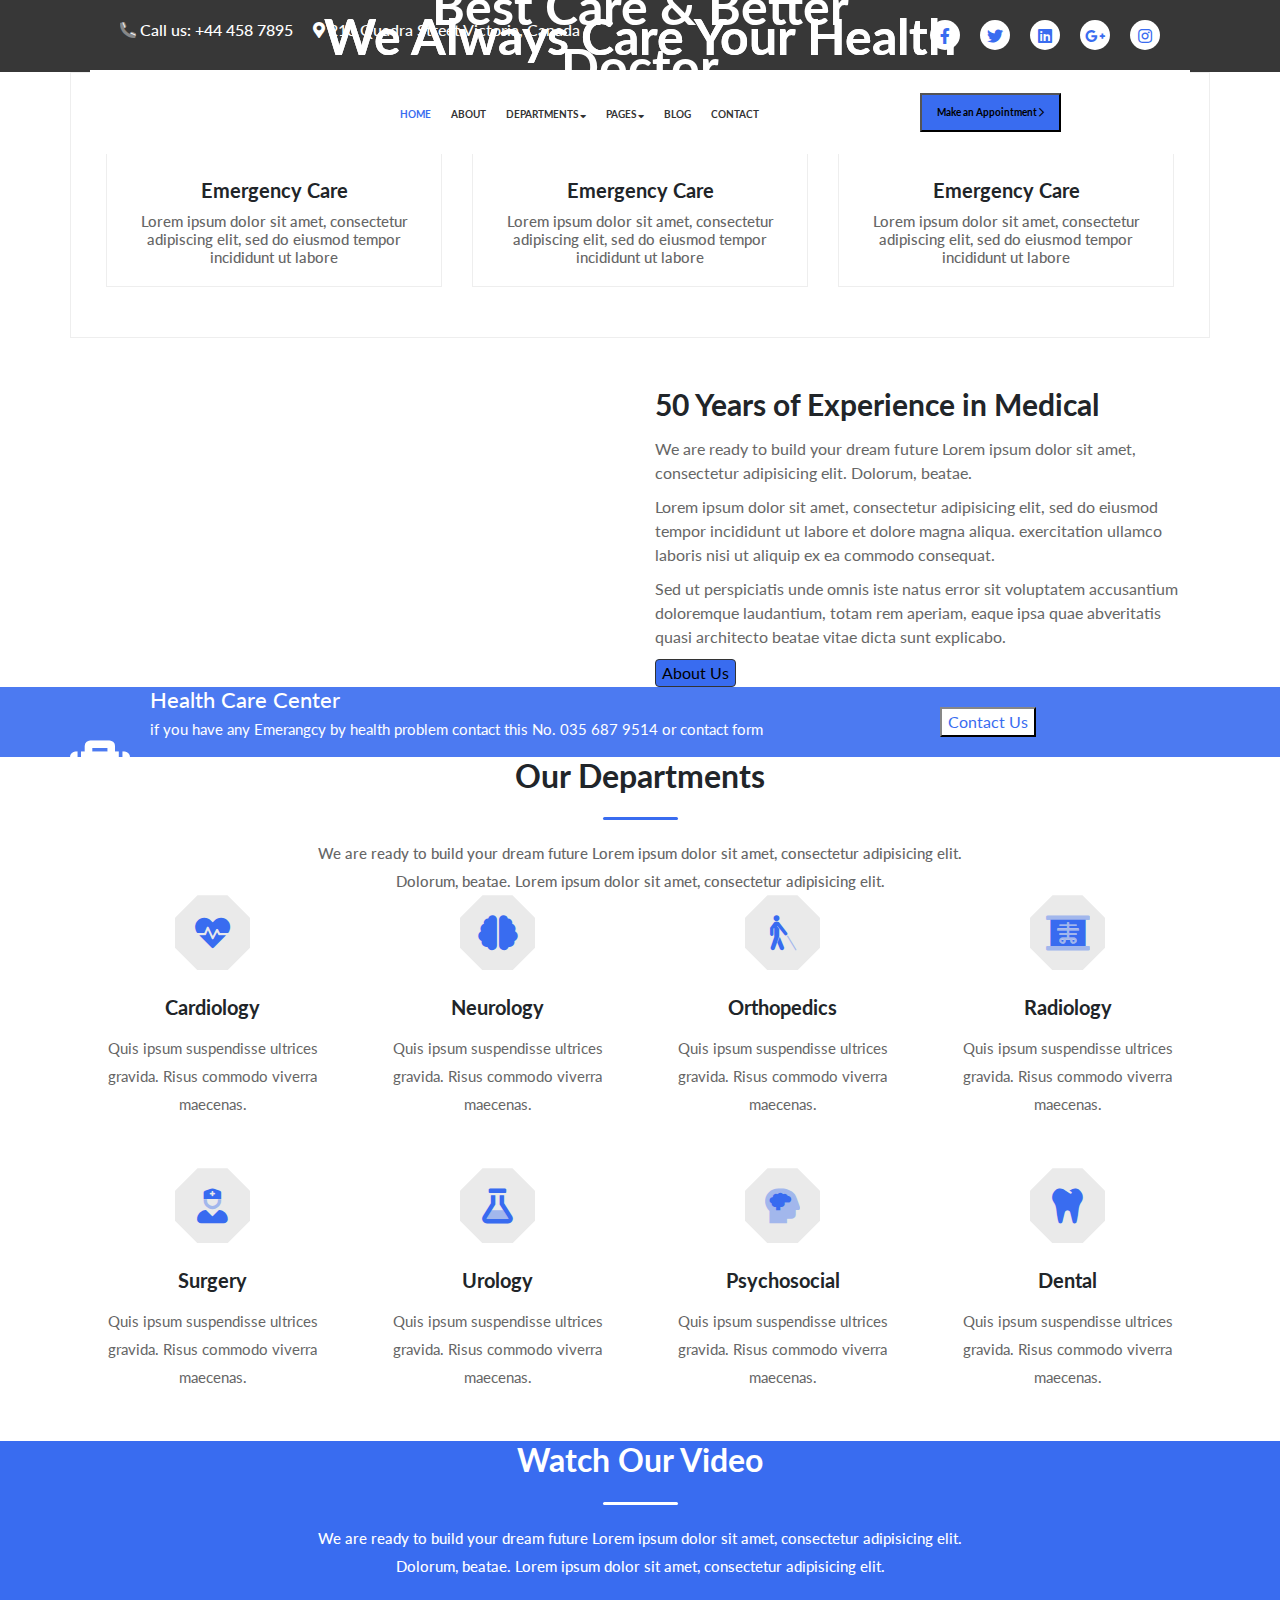
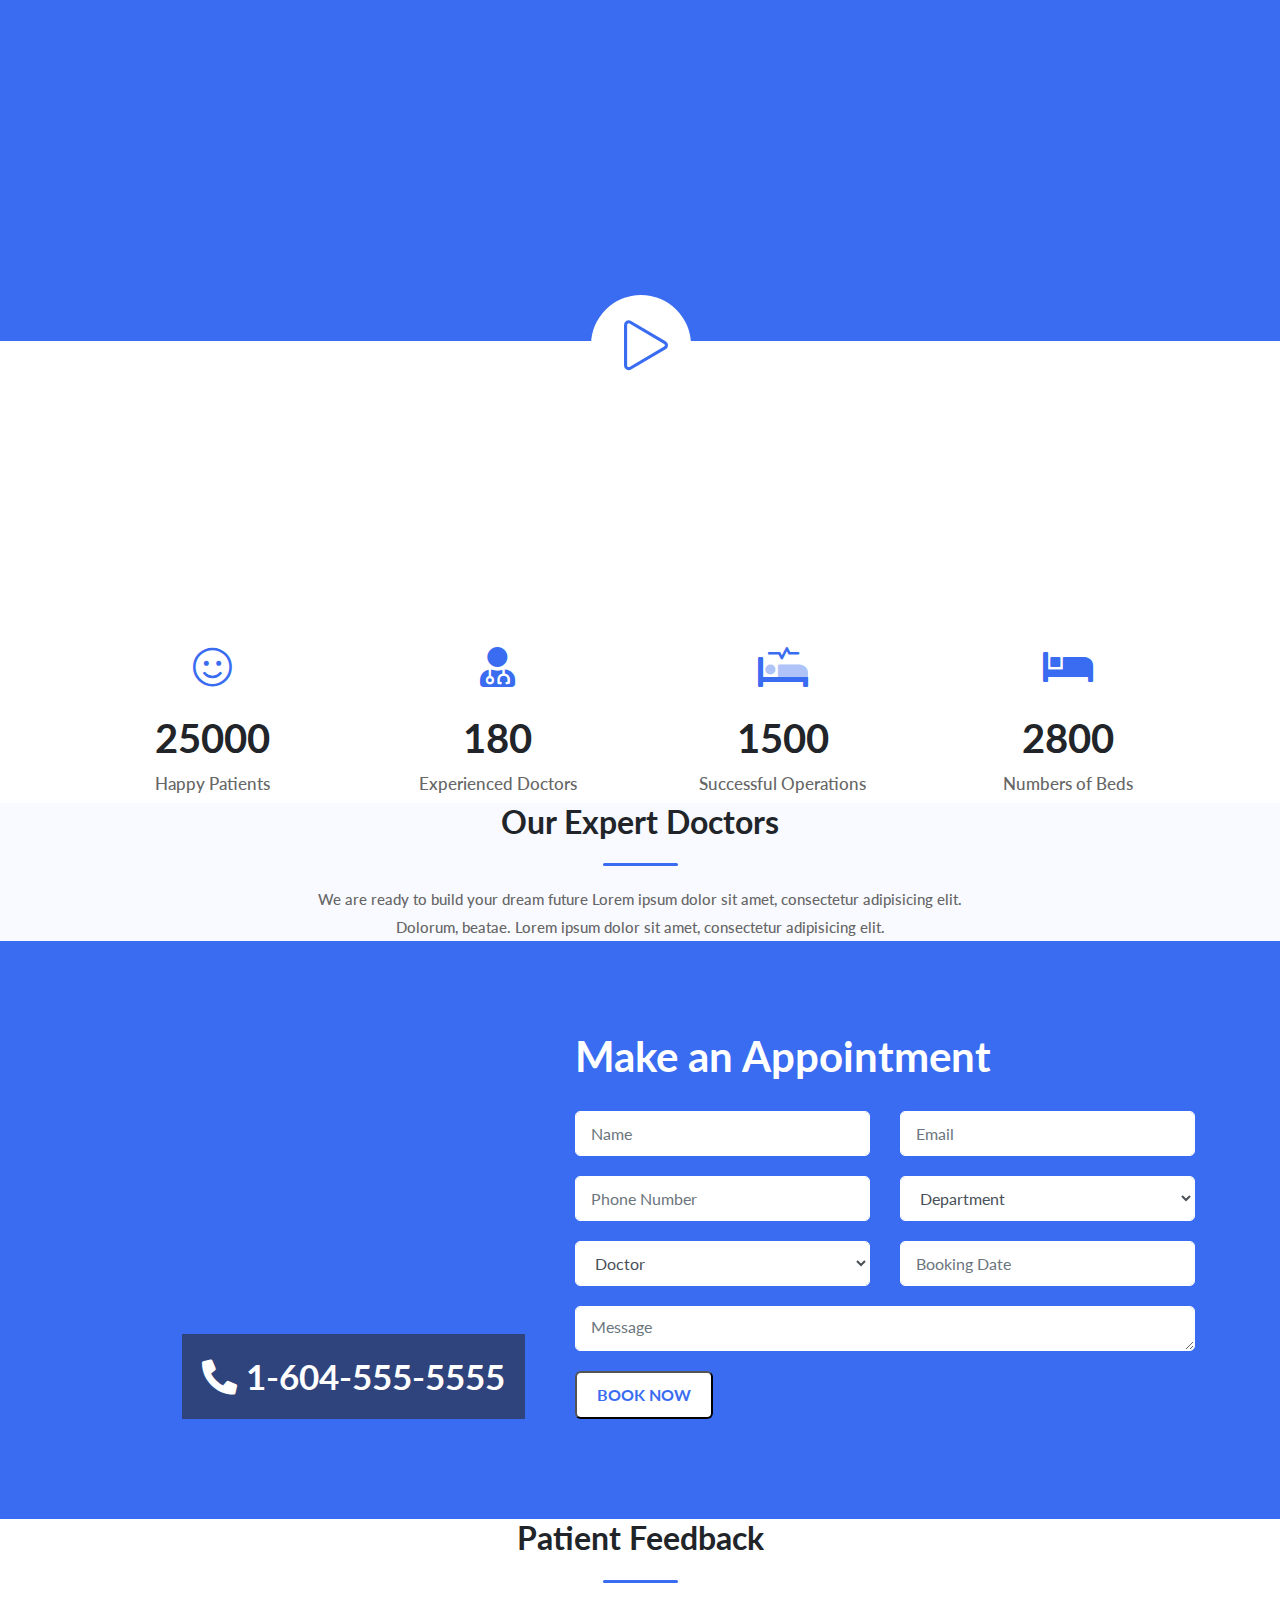
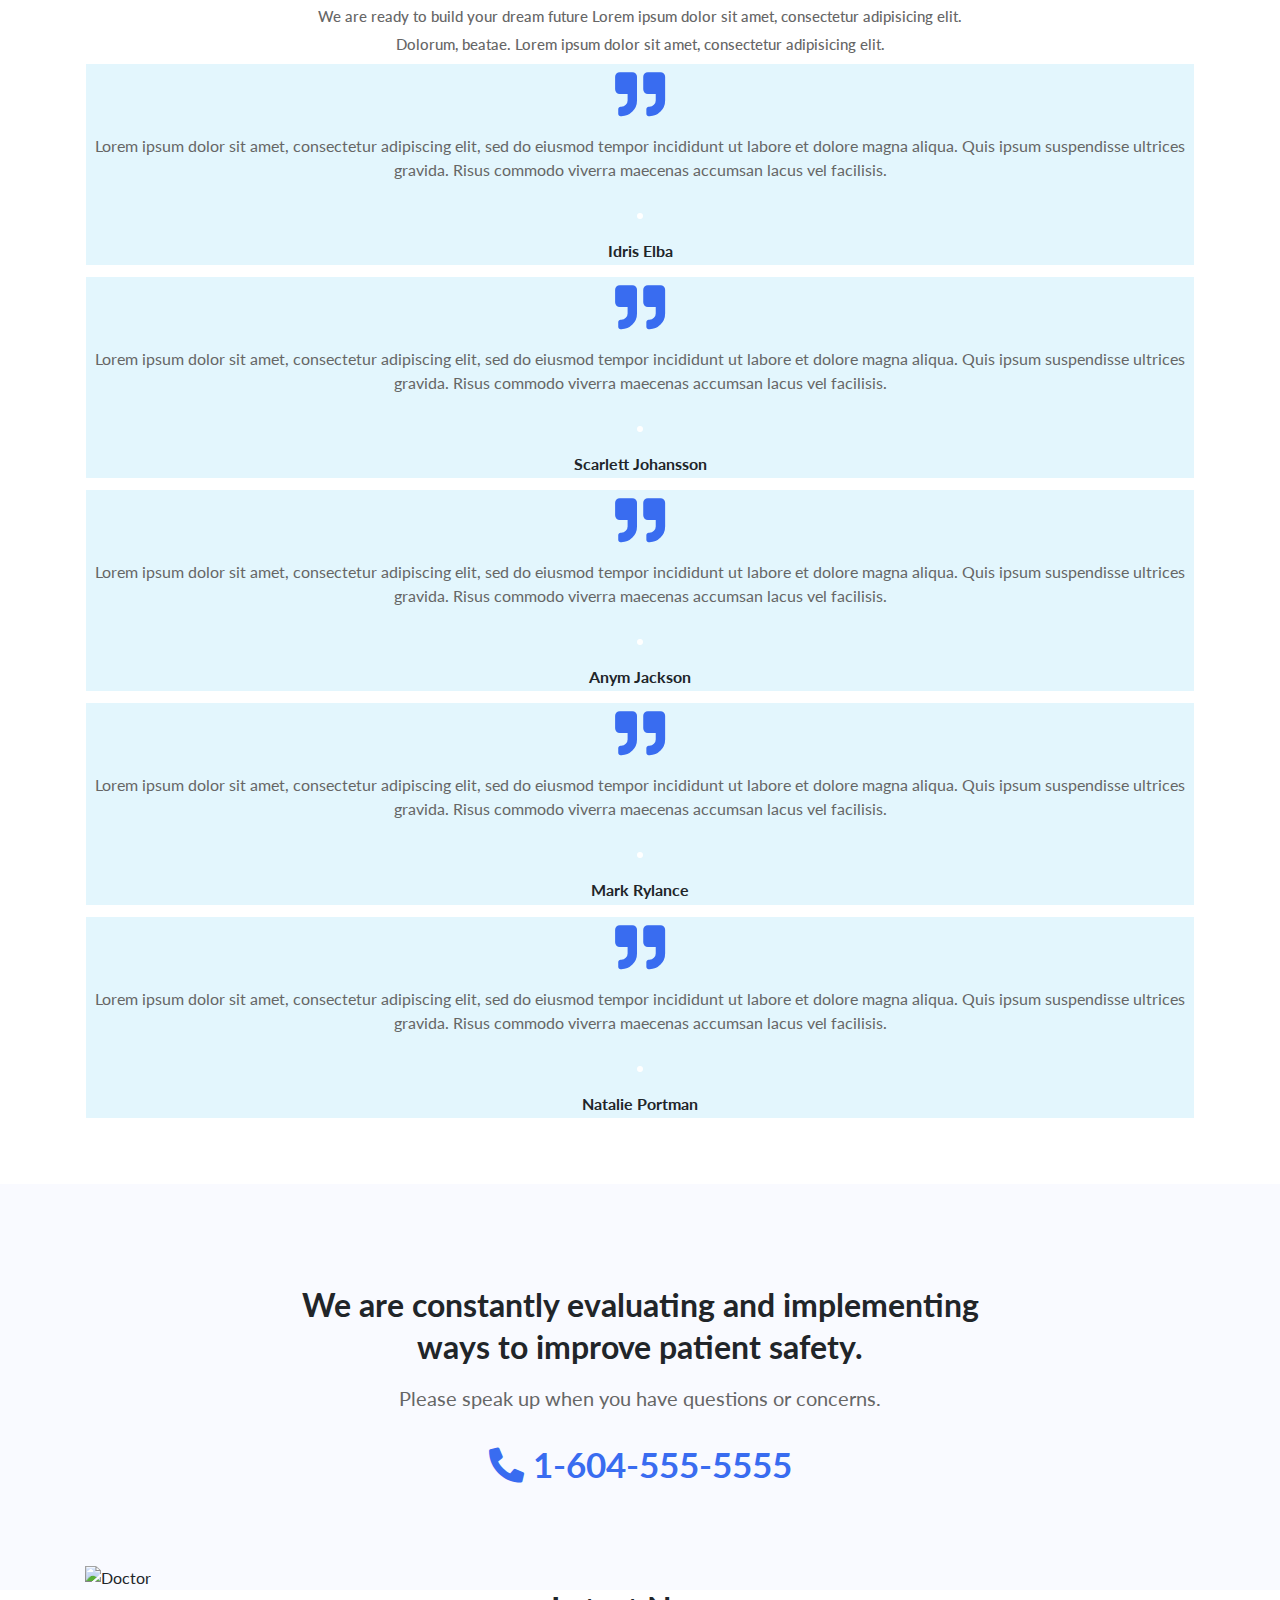
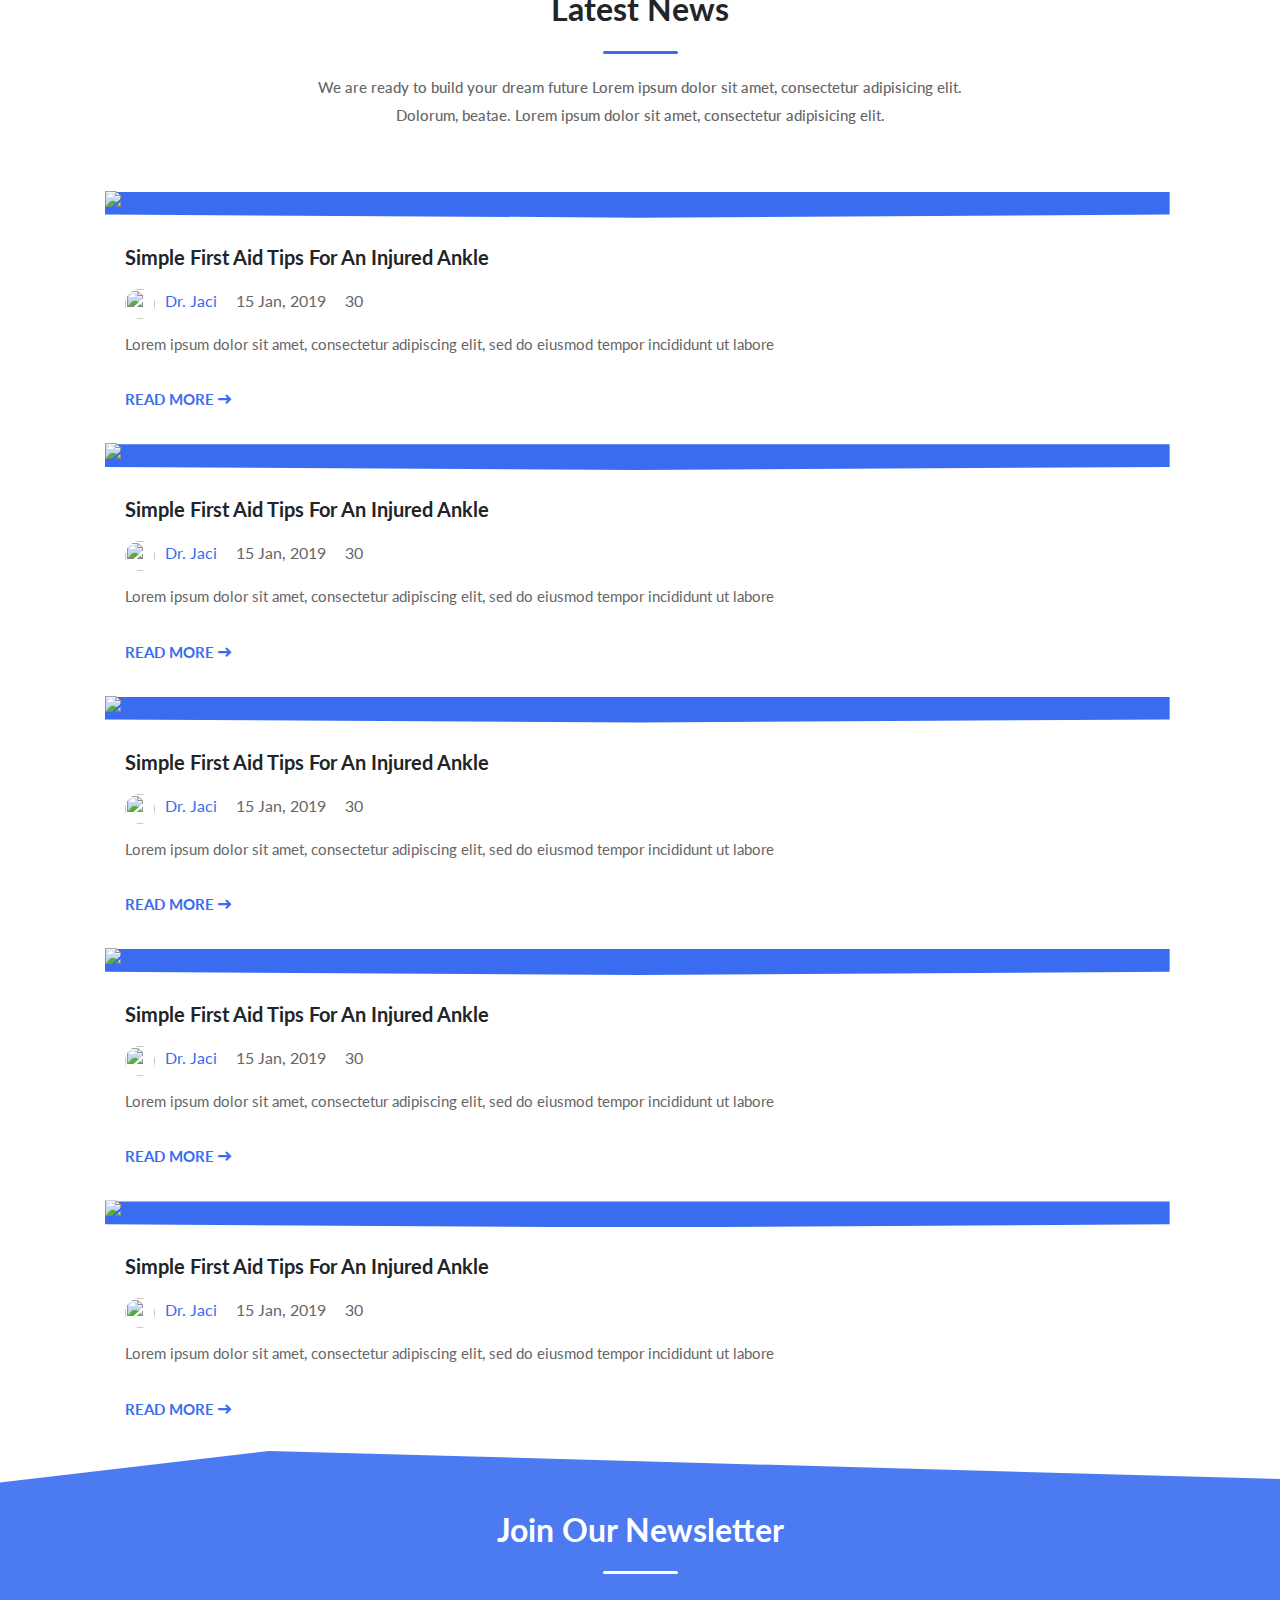
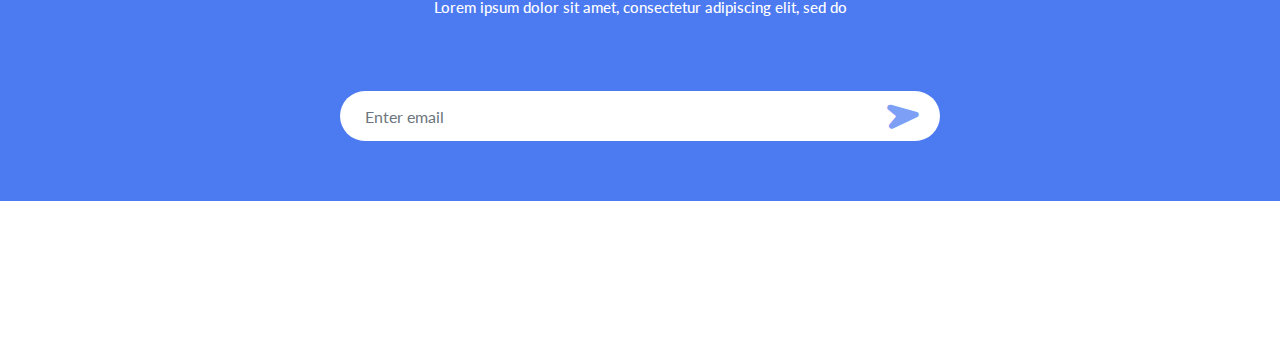
==== commit 48caf219: "Responsive" ====
--- a/index.html
+++ b/index.html
@@ -10,6 +10,7 @@
     <link rel="stylesheet" href="Assets/icons/js/all.min.js">
     <link rel="stylesheet" href="plugins/OwlCarousel2-2.3.4/docs/assets/owlcarousel/assets/owl.carousel.min.css">
     <link rel="stylesheet" href="plugins/OwlCarousel2-2.3.4/docs/assets/css/docs.theme.min.css">
+    <link rel="stylesheet" href="https://cdnjs.cloudflare.com/ajax/libs/animate.css/4.0.0/animate.min.css" />
     <link rel="stylesheet" href="Assets/Style/style.css">
 
     <title>ProMedi</title>
@@ -35,7 +36,7 @@
                 </div>
             </div>
             <div class="row align-items-center" id="menu">
-                <div class="col-lg-3 col-md-6 ">
+                <div class="col-lg-3 col-6  ">
                     <img id="logo" src="assets/imgs/logo.png" alt="">
                 </div>
                 <div class="col-lg-6 col-md-3 men">
@@ -61,19 +62,93 @@
                             <div class="dropdown-menu secont">
                                 <a class="dropdown-item" href="servicesMenu.html">Services</a>
                                 <a class="dropdown-item" href="doctorMenu.html">Our Doctor</a>
-                                <a class="dropdown-item" href="#">Single Doctor</a>
-                                <a class="dropdown-item" href="#">Book Appoinment</a>
+                                <a class="dropdown-item" href="SingleDoctor.html">Single Doctor</a>
+                                <a class="dropdown-item" href="AppointmentMenu.html">Book Appoinment</a>
                             </div>
                         </li>
-                        <li><a href="#">Blog</a></li>
+                        <li><a href="Blog.html">Blog</a></li>
                         <li><a href="#">Contact</a></li>
                     </ul>
                 </div>
                 <div class="col-lg-3 men">
-                    <button> Make an Appointment <i class="far fa-chevron-right"></i></button>
-                </div>
-            </div>
-        </div>
+                    <button link="AppointmentMenu.html"> Make an Appointment <i
+                            class="far fa-chevron-right"></i></button>
+                </div>
+                <div class="col-6  burgerMenu">
+                    <div class="burger">
+                        <i class="fal fa-bars"></i>
+                    </div>
+                </div>
+            </div>
+        </div>
+
+        <div class="container">
+            <div class="navbar-container header-sticky off">
+                <nav class="navbar navbar-expand-lg navbar-light">
+
+
+                    <div class="navbar-collapse collapse show" id="navbarSupportedContent">
+                        <ul class="navbar-nav m-auto">
+                            <li class="nav-item">
+                                <a class="nav-link yes" href="index.html">Home</a>
+                            </li>
+
+                            <li class="nav-item">
+                                <a class="nav-link" href="about.html">About</a>
+                            </li>
+
+                            <li class="nav-item dropdown">
+                                <a id="dItem" class="nav-link dropdown-toggle" href="#" role="button"
+                                    data-toggle="dropdown" aria-haspopup="true" aria-expanded="false">
+                                    Departments
+                                </a>
+                                <div class="dropdown-menu off" id="dMenu">
+                                    <a class="dropdown-item" href="DepartmentMenu.html">Cardiology</a>
+                                    <a class="dropdown-item" href="DepartmentMenu.html">Gynecology</a>
+                                    <a class="dropdown-item" href="DepartmentMenu.html">Neurology</a>
+                                    <a class="dropdown-item" href="DepartmentMenu.html">Orthopedics</a>
+                                    <a class="dropdown-item" href="DepartmentMenu.html">Gastrology</a>
+                                    <a class="dropdown-item" href="DepartmentMenu.html">Pulmonology</a>
+                                    <a class="dropdown-item" href="DepartmentMenu.html">Laboratory</a>
+                                    <a class="dropdown-item" href="DepartmentMenu.html">Urology</a>
+                                </div>
+                            </li>
+
+                            <li class="nav-item dropdown">
+                                <a id="pItem" class="nav-link dropdown-toggle" href="#" role="button" data-toggle="dropdown"
+                                    aria-haspopup="true" aria-expanded="false">
+                                    Pages
+                                </a>
+                                <div class="dropdown-menu off" id="pMenu">
+                                    <a class="dropdown-item" href="servicesMenu.html">Services</a>
+                                    <a class="dropdown-item" href="doctorMenu.html">Our Doctor</a>
+                                    <a class="dropdown-item" href="SingleDoctor.html">Single Doctor</a>
+                                    <a class="dropdown-item" href="AppointmentMenu.html">Book Appoinment</a>
+                                </div>
+                            </li>
+
+                            <li class="nav-item">
+                                <a class="nav-link" href="Blog.html">Blog</a>
+                            </li>
+
+                            <li class="nav-item">
+                                <a class="nav-link" href="#">Contact</a>
+                            </li>
+                        </ul>
+
+                        <div class="appointment-inline my-lg-0">
+                            <a href="AppointmentMenu.html" class="appointment-btn">
+                                Make an Appointment
+                                <i class="fas fa-chevron-right"></i>
+                            </a>
+                        </div>
+
+                    </div>
+                </nav>
+            </div>
+        </div>
+
+
     </section>
 
     <section id="header">
@@ -105,7 +180,7 @@
     <section id="Doctors">
         <div class="container">
             <div class="row whitebox">
-                <div class="col-lg-4 col-sm-10 ">
+                <div class="col-lg-4 col-sm-12 ">
                     <div class="box">
                         <div class="imgbox"><img src="Assets/imgs/1 (2).jpg" alt=""></div>
                         <h1>Emergency Care</h1>
@@ -113,7 +188,7 @@
                             labore</h5>
                     </div>
                 </div>
-                <div class="col-lg-4 col-sm-10 ">
+                <div class="col-lg-4 col-sm-12 ">
                     <div class="box">
                         <div class="imgbox"><img src="Assets/imgs/2 (2).jpg" alt=""></div>
                         <h1>Emergency Care</h1>
@@ -121,7 +196,7 @@
                             labore</h5>
                     </div>
                 </div>
-                <div class="col-lg-4 col-sm-10 ">
+                <div class="col-lg-4 col-sm-12 ">
                     <div class="box">
                         <div class="imgbox"><img src="Assets/imgs/3 (2).jpg" alt=""></div>
                         <h1>Emergency Care</h1>
@@ -267,7 +342,7 @@
 
     <section id="video">
         <div id="iframevideo" class="d-none"></div>
-        <iframe class="d-none" width="560" height="315" src="https://www.youtube.com/embed/LFBxRxwY4Qw" frameborder="0"
+        <iframe class="d-none" width="900" height="506" src="https://www.youtube.com/embed/LFBxRxwY4Qw" frameborder="0"
             allow="accelerometer; autoplay; encrypted-media; gyroscope; picture-in-picture" allowfullscreen></iframe>
         <div class="container">
             <div class="box">
@@ -275,7 +350,7 @@
                     <div class="wrapper">
                         <div class="btn">
                             <div class="anime"></div>
-                            <a class="icon">
+                            <a class="icon" id="iconVideo">
                                 <i class="fal fa-play"></i>
                             </a>
                         </div>
@@ -674,88 +749,21 @@
 
 
     <section id="footer">
-        <div class="container">
-            <div class="row">
-                <div class="col-sm-12 col-md-12 col-lg-4">
-                    <div class="footer-widget">
-                        <a href="#" class="footerlogo">
-                            <img src="Assets/imgs/logo.png" alt="Logo">
-                        </a>
-
-                        <p>Lorem ipsum dolor sit amet, consectetur adipiscing elit, sed do eiusmod tempor incididunt ut
-                            labore et dolore magna aliqua. Quis ipsum suspendisse ultrices gravida. Risus commodo
-                            viverra maecenas accumsan lacus vel facilisis. </p>
-
-                        <ul class="socials-links">
-                            <li><i class="fab fa-facebook-f"></i></li>
-                            <li> <i class="fab fa-twitter"></i></li>
-                            <li> <i class="fab fa-google-plus-g"></i></li>
-                            <li> <i class="fab fa-linkedin"></i></li>
-                        </ul>
-                    </div>
-                </div>
-
-                <div class="col-sm-6 col-md-4 col-lg-2">
-                    <div class="footer-widget">
-                        <h3>Quick Links</h3>
-                        <ul>
-                            <li><a href="#">Home</a></li>
-                            <li><a href="#">About</a></li>
-                            <li><a href="#">Doctors</a></li>
-                            <li><a href="#">Gallery</a></li>
-                            <li><a href="#">Blog</a></li>
-                            <li><a href="#">Contact</a></li>
-                        </ul>
-                    </div>
-                </div>
-
-                <div class="col-sm-6 col-md-4 col-lg-3">
-                    <div class="footer-widget">
-                        <h3>Departments</h3>
-                        <ul>
-                            <li><a href="#">Cardiology</a></li>
-                            <li><a href="#">Neurology</a></li>
-                            <li><a href="#">Orthopedics</a></li>
-                            <li><a href="#">Radiology</a></li>
-                            <li><a href="#">Surgery</a></li>
-                            <li><a href="#">Urology</a></li>
-                        </ul>
-                    </div>
-                </div>
-
-                <div class="col-sm-12 col-md-4 col-lg-3">
-                    <div class="footer-widget">
-                        <h3>Contact Us</h3>
-                        <p>Quis ipsum suspendisse ultrices gravida. Risus commodo viverra maecenas.</p>
-
-                        <div class="foot-contact-info">
-                            <i class="fas fa-phone-alt"></i>
-                            <p>+1-604-555-5556 <br> +1-604-555-5556</p>
-                        </div>
-
-                        <div class="foot-contact-info">
-                            <i class="fas fa-envelope"></i>
-                            <p>info@promedi.com <br> suport@promedi.com</p>
-                        </div>
-                    </div>
-                </div>
-            </div>
-
-            <div class="separate-line"></div>
-
-            <div class="row bottom-footer">
-                <div class="col-md-6 col-lg-6">
-                    <p>Copyright @ 2019, Promedi. All rights reserved.</p>
-                </div>
-                <div class="col-md-6 col-lg-6">
-                    <ul>
-                        <li><a href="#">Privac Policy</a></li>
-                        <li><a href="#">Terms &amp; Conditions</a></li>
-                    </ul>
-                </div>
-            </div>
-        </div>
-    </section>
+
+    </section>
+
+
+
+
+
+
+
+
+
+
+
+
+
 
     <script src="Assets/js/jquery2.js"></script>
     <script type="text/javascript"
--- a/Assets/Style/style.css
+++ b/Assets/Style/style.css
@@ -11,6 +11,11 @@
   scroll-behavior: smooth;
 }
 
+.stop-scrolling {
+  height: 100%;
+  overflow: hidden;
+}
+
 a:hover {
   text-decoration: none;
 }
@@ -19,6 +24,30 @@
   list-style: none;
   margin: 0px;
   padding: 0px;
+}
+
+#toTop {
+  position: fixed;
+  bottom: 30px;
+  right: 0px;
+  cursor: pointer;
+  z-index: 99;
+  display: none;
+}
+
+#toTop i {
+  background: #396cf0;
+  color: #ffffff;
+  display: inline-block;
+  height: 45px;
+  width: 50px;
+  text-align: center;
+  font-size: 30px;
+  line-height: 45px;
+  border-radius: 30px 0px 0px 30px;
+  padding-left: 5px;
+  -webkit-transition: 0.4s;
+  transition: 0.4s;
 }
 
 #menuHeader {
@@ -139,9 +168,16 @@
   width: 30px;
   text-align: center;
   line-height: 32px;
-}
-
-@media (max-width: 999px) {
+  -webkit-transition: 0.5;
+  transition: 0.5;
+}
+
+#menuHeader #upmenu ul li i:hover {
+  background-color: #396cf0;
+  color: #ffffff;
+}
+
+@media (max-width: 990px) {
   #menuHeader #menu .men {
     display: none;
   }
@@ -157,6 +193,113 @@
   #menuHeader button {
     font-size: 10px !important;
     padding: 10px 15px;
+  }
+}
+
+#menuHeader .burgerMenu {
+  display: none;
+}
+
+#menuHeader .burgerMenu .burger {
+  padding: 0.25rem 0.75rem;
+  font-size: 1.25rem;
+  line-height: 1;
+  background-color: transparent;
+  border: 1px solid #396cf0;
+  border-radius: 0.25rem;
+  display: inline-block;
+}
+
+#menuHeader .burgerMenu .burger i {
+  color: #396cf0;
+}
+
+@media (max-width: 990px) {
+  #menuHeader .burgerMenu {
+    display: -webkit-box;
+    display: -ms-flexbox;
+    display: flex;
+    -webkit-box-pack: end;
+        -ms-flex-pack: end;
+            justify-content: flex-end;
+  }
+}
+
+#menuHeader .navbar-container {
+  -webkit-transition: 1s;
+  transition: 1s;
+  overflow: hidden;
+  height: 331px;
+  max-width: 1110px;
+  margin-left: auto;
+  margin-right: auto;
+  margin: -5px -5px 0px 5px;
+}
+
+#menuHeader .navbar-container .dropdown-menu {
+  display: block;
+  border: none;
+  padding: 0px;
+  margin: 0px;
+}
+
+#menuHeader .navbar-container .navbar-light {
+  background-color: #ffffff;
+  padding: 20px 15px;
+}
+
+@media only screen and (max-width: 1055px) {
+  #menuHeader .navbar-container .navbar-collapse {
+    height: 291px;
+    overflow-y: scroll;
+  }
+  #menuHeader .navbar-container .navbar-collapse .navbar-nav {
+    margin-top: 10px !important;
+  }
+}
+
+@media only screen and (max-width: 1055px) and (max-width: 1055px) {
+  #menuHeader .navbar-container .navbar-collapse .navbar-nav .nav-link {
+    padding: 5px 4px;
+    font-size: 13px;
+    color: rgba(0, 0, 0, 0.5);
+    text-transform: uppercase;
+    font-weight: bold;
+    color: #333333;
+  }
+}
+
+@media only screen and (max-width: 1055px) {
+  #menuHeader .navbar-container .appointment-inline {
+    margin-left: 4px;
+    margin-top: 5px;
+  }
+  #menuHeader .navbar-container .appointment-inline .appointment-btn {
+    background-color: #396cf0;
+    color: #ffffff;
+    display: inline-block;
+    font-weight: bold;
+    font-size: 13px;
+    padding: 10px 20px;
+  }
+}
+
+@media (min-width: 990px) {
+  #menuHeader .navbar-container {
+    display: none;
+  }
+}
+
+#menuHeader .off {
+  -webkit-transition: 1s;
+  transition: 1s;
+  overflow: hidden;
+  height: 0px;
+}
+
+@media (max-width: 1300px) {
+  #menuHeader #menu .secont {
+    left: 205px !important;
   }
 }
 
@@ -225,105 +368,28 @@
   font-weight: bold;
   font-size: 70px;
   z-index: 4;
-  -webkit-animation: h1 2s;
-          animation: h1 2s;
-}
-
-@-webkit-keyframes h1 {
+}
+
+#header .owl-item.active h1 {
+  -webkit-animation: 1s 0.3s fadeInUp both;
+          animation: 1s 0.3s fadeInUp both;
+}
+
+@-webkit-keyframes fadeInUp {
   0% {
     top: 80%;
     opacity: 0%;
   }
-  50% {
-    top: 50%;
-    opacity: 100%;
-  }
-  55% {
-    top: 50%;
-    opacity: 100%;
-  }
-  60% {
-    top: 50%;
-    opacity: 100%;
-  }
-  65% {
-    top: 50%;
-    opacity: 100%;
-  }
-  70% {
-    top: 50%;
-    opacity: 100%;
-  }
-  75% {
-    top: 50%;
-    opacity: 100%;
-  }
-  80% {
-    top: 50%;
-    opacity: 100%;
-  }
-  85% {
-    top: 50%;
-    opacity: 100%;
-  }
-  90% {
-    top: 50%;
-    opacity: 100%;
-  }
-  95% {
-    top: 50%;
-    opacity: 100%;
-  }
   100% {
     top: 50%;
     opacity: 100%;
   }
 }
 
-@keyframes h1 {
+@keyframes fadeInUp {
   0% {
     top: 80%;
     opacity: 0%;
-  }
-  50% {
-    top: 50%;
-    opacity: 100%;
-  }
-  55% {
-    top: 50%;
-    opacity: 100%;
-  }
-  60% {
-    top: 50%;
-    opacity: 100%;
-  }
-  65% {
-    top: 50%;
-    opacity: 100%;
-  }
-  70% {
-    top: 50%;
-    opacity: 100%;
-  }
-  75% {
-    top: 50%;
-    opacity: 100%;
-  }
-  80% {
-    top: 50%;
-    opacity: 100%;
-  }
-  85% {
-    top: 50%;
-    opacity: 100%;
-  }
-  90% {
-    top: 50%;
-    opacity: 100%;
-  }
-  95% {
-    top: 50%;
-    opacity: 100%;
   }
   100% {
     top: 50%;
@@ -380,10 +446,29 @@
   transition: all 0.5s;
 }
 
-#Doctors .box img {
-  position: relative;
+#Doctors .box .imgbox {
+  position: relative;
+}
+
+#Doctors .box .imgbox img {
+  width: 200%;
   -webkit-clip-path: polygon(50% 0%, 100% 0, 100% 88%, 50% 100%, 0 88%, 0 0);
           clip-path: polygon(50% 0%, 100% 0, 100% 88%, 50% 100%, 0 88%, 0 0);
+}
+
+#Doctors .box .imgbox:before {
+  content: "";
+  position: absolute;
+  background-color: #396cf0;
+  height: 100%;
+  width: 99.5%;
+  z-index: 0;
+  left: 0;
+  top: 3px;
+  -webkit-clip-path: polygon(50% 0%, 100% 0, 100% 88%, 50% 100%, 0 88%, 0 0);
+          clip-path: polygon(50% 0%, 100% 0, 100% 88%, 50% 100%, 0 88%, 0 0);
+  -webkit-transition: 0.4s;
+  transition: 0.4s;
 }
 
 #Doctors .box:hover h1 {
@@ -399,34 +484,6 @@
   margin-bottom: 10px;
 }
 
-#Doctors .box:before {
-  content: "";
-  position: absolute;
-  background-color: #396cf0;
-  height: 54%;
-  width: 89.5%;
-  z-index: 0;
-  left: 17px;
-  top: 3px;
-  -webkit-transition: 0.5s;
-  transition: 0.5s;
-  -webkit-clip-path: polygon(50% 0%, 100% 0, 100% 88%, 50% 100%, 0 88%, 0 0);
-          clip-path: polygon(50% 0%, 100% 0, 100% 88%, 50% 100%, 0 88%, 0 0);
-}
-
-#Doctors .box:hover:before {
-  content: "";
-  position: absolute;
-  background-color: #396cf0;
-  height: 51%;
-  width: 89.5%;
-  z-index: 0;
-  left: 17px;
-  top: 3px;
-  -webkit-clip-path: polygon(50% 0%, 100% 0, 100% 88%, 50% 100%, 0 88%, 0 0);
-          clip-path: polygon(50% 0%, 100% 0, 100% 88%, 50% 100%, 0 88%, 0 0);
-}
-
 @media (min-width: 1px) and (max-width: 767.98px) {
   #Doctors {
     margin-top: 0px !important;
@@ -446,6 +503,9 @@
   #Doctors {
     margin-top: 0px !important;
   }
+  #Doctors .box {
+    margin: 20px 0px;
+  }
   #Doctors .box:before {
     content: "";
     height: 52% !important;
@@ -454,6 +514,12 @@
   #Doctors .box:hover:before {
     content: "";
     height: 49% !important;
+  }
+}
+
+@media (max-width: 970px) {
+  #Doctors .whitebox {
+    border: none;
   }
 }
 
@@ -757,16 +823,17 @@
   position: absolute;
   top: 50%;
   left: 50%;
-  z-index: 9;
+  z-index: 111;
   -webkit-transform: translate(-50%, -50%);
           transform: translate(-50%, -50%);
 }
 
 #video #iframevideo {
   position: absolute;
-  z-index: 8;
+  top: -200vh;
+  z-index: 99;
   width: 100%;
-  height: 200vh;
+  height: 400vh;
   background: rgba(0, 0, 0, 0.404);
 }
 
@@ -984,6 +1051,18 @@
 
 #Appointment {
   background: #396cf0;
+}
+
+@media (max-width: 400px) {
+  #Appointment .title {
+    font-size: 22px !important;
+  }
+  #Appointment .callnum h2 {
+    font-size: 22px !important;
+  }
+  #Appointment .callnum h2 i {
+    font-size: 22px !important;
+  }
 }
 
 #Appointment .row {
@@ -1493,6 +1572,16 @@
   margin-bottom: 9px;
 }
 
+#footer .footer-widget ul li a {
+  -webkit-transition: .5s;
+  transition: .5s;
+}
+
+#footer .footer-widget ul li a:hover {
+  color: #396cf0;
+  padding-left: 4px;
+}
+
 #footer .footer-widget ul {
   line-height: 28px;
 }
@@ -1613,6 +1702,35 @@
   opacity: 0.6;
 }
 
+@media (max-width: 999px) {
+  #header2 {
+    padding-top: 100px;
+    padding-bottom: 50px;
+  }
+  #header2 h2 {
+    font-size: 25px;
+  }
+  #header2 ul {
+    text-align: center;
+  }
+  #header2 ul li {
+    font-size: 15px;
+  }
+  #header2 ul li:first-child:before {
+    content: "";
+    position: absolute;
+    left: 50px;
+    top: 14px;
+    width: 5px;
+    height: 5px;
+    background: #ffffff;
+    border-radius: 50%;
+  }
+  #header2 .container-fluid .row .col-md-6 {
+    text-align: center;
+  }
+}
+
 #welcome {
   padding: 50px 0px 100px 0px;
 }
@@ -1710,78 +1828,140 @@
   border-radius: 4px;
 }
 
-#DepartmentMenu {
+#DepartmentMenu,
+#SingleDoctor {
   padding: 100px 0px 100px 0px;
 }
 
-#DepartmentMenu .department-details .department-desc {
+#DepartmentMenu a,
+#SingleDoctor a {
+  color: #396cf0;
+}
+
+#DepartmentMenu .department-details .department-desc,
+#SingleDoctor .department-details .department-desc {
   margin-top: 30px;
 }
 
-#DepartmentMenu .department-details .department-desc h3 {
+#DepartmentMenu .department-details .department-desc h3,
+#SingleDoctor .department-details .department-desc h3 {
   font-weight: bold;
   font-size: 20px;
   margin-bottom: 15px;
 }
 
-#DepartmentMenu .department-details .department-desc p {
+#DepartmentMenu .department-details .department-desc p,
+#SingleDoctor .department-details .department-desc p {
   color: #666666;
   margin-bottom: 10px;
   font-size: 15px;
   line-height: 28px;
 }
 
-#DepartmentMenu .department-details .share-department {
+#DepartmentMenu .department-details .share-department,
+#SingleDoctor .department-details .share-department {
   margin-top: 25px;
 }
 
-#DepartmentMenu .department-details .share-department h4 {
+#DepartmentMenu .department-details .share-department h4,
+#SingleDoctor .department-details .share-department h4 {
   font-weight: bold;
   font-size: 18px;
   margin-bottom: 13px;
 }
 
-#DepartmentMenu .department-details .share-department ul {
+#DepartmentMenu .department-details .share-department ul,
+#SingleDoctor .department-details .share-department ul {
   padding: 0;
   margin: 0;
   list-style-type: none;
 }
 
-#DepartmentMenu .department-details .share-department ul li {
-  display: inline-block;
-}
-
-#DepartmentMenu .department-details .share-department ul li a {
+#DepartmentMenu .department-details .share-department ul li,
+#SingleDoctor .department-details .share-department ul li {
+  display: inline-block;
+}
+
+#DepartmentMenu .department-details .share-department ul li a,
+#SingleDoctor .department-details .share-department ul li a {
   color: #396cf0;
   display: inline-block;
   margin-right: 15px;
 }
 
-#DepartmentMenu .department-info {
+#DepartmentMenu .department-info,
+#SingleDoctor .department-info {
   margin-bottom: 30px;
 }
 
-#DepartmentMenu .department-info h4 {
+#DepartmentMenu .department-info h4,
+#SingleDoctor .department-info h4 {
   font-weight: bold;
   margin: 0px;
   font-size: 18px;
   margin-bottom: 13px;
 }
 
-#DepartmentMenu .department-info h4 ul {
+#DepartmentMenu .department-info h4 ul,
+#SingleDoctor .department-info h4 ul {
   padding: 0;
   margin: 0;
   list-style-type: none;
 }
 
-#DepartmentMenu .department-info h4 ul li {
+#DepartmentMenu .department-info h4 ul li,
+#SingleDoctor .department-info h4 ul li {
   overflow: hidden;
   color: #666666;
   margin-top: 5px;
 }
 
-#DepartmentMenu .department-info h4 ul li span {
+#DepartmentMenu .department-info h4 ul li span,
+#SingleDoctor .department-info h4 ul li span {
   float: right;
+}
+
+#SingleDoctor .doctors-sidebar .doctors-info {
+  margin-bottom: 20px;
+}
+
+#SingleDoctor .doctors-sidebar .doctors-info h4 {
+  font-size: 18px;
+  font-weight: bold;
+  margin-bottom: 13px;
+}
+
+#SingleDoctor .doctors-sidebar .doctors-info ul {
+  padding: 0;
+  margin: 0;
+  list-style-type: none;
+}
+
+#SingleDoctor .doctors-sidebar .doctors-info ul li {
+  overflow: hidden;
+  color: #666666;
+  margin-top: 5px;
+}
+
+#SingleDoctor .doctors-sidebar .doctors-info ul li span {
+  float: right;
+}
+
+#SingleDoctor .doctors-sidebar .doctors-social ul {
+  padding: 0;
+  margin: 0;
+  list-style-type: none;
+}
+
+#SingleDoctor .doctors-sidebar .doctors-social ul li {
+  display: inline-block;
+}
+
+#SingleDoctor .doctors-sidebar .doctors-social ul li a {
+  display: inline-block;
+  margin-right: 5px;
+  font-size: 18px;
+  color: #396cf0;
 }
 
 #services {
@@ -1838,6 +2018,7 @@
 }
 
 #doctorMenu {
+  padding: 100px 0px;
   position: relative;
 }
 
@@ -1961,7 +2142,371 @@
   height: 100%;
 }
 
+#blog {
+  padding: 100px 0px;
+}
+
+#blog a {
+  color: #396cf0;
+}
+
+#blog .single-card {
+  margin-bottom: 30px;
+  border: 1px solid #eeeeee;
+  -webkit-transition: all 0.5s;
+  transition: all 0.5s;
+}
+
+#blog .single-card .thumb-img {
+  position: relative;
+}
+
+#blog .single-card .thumb-img:before {
+  content: "";
+  position: absolute;
+  background-color: #396cf0;
+  height: 100%;
+  width: 100%;
+  z-index: -1;
+  left: 0;
+  top: 3px;
+  -webkit-clip-path: polygon(50% 0%, 100% 0, 100% 88%, 50% 100%, 0 88%, 0 0);
+          clip-path: polygon(50% 0%, 100% 0, 100% 88%, 50% 100%, 0 88%, 0 0);
+  -webkit-transition: 0.4s;
+  transition: 0.4s;
+}
+
+#blog .single-card .thumb-img img {
+  -webkit-clip-path: polygon(50% 0%, 100% 0, 100% 88%, 50% 100%, 0 88%, 0 0);
+          clip-path: polygon(50% 0%, 100% 0, 100% 88%, 50% 100%, 0 88%, 0 0);
+}
+
+#blog .single-card .caption-text {
+  padding: 30px 20px;
+}
+
+#blog .single-card .caption-text h3 {
+  margin-top: -5px;
+  font-size: 20px;
+  -webkit-transition: all 0.5s;
+  transition: all 0.5s;
+  margin-bottom: 15px;
+  font-weight: bold;
+}
+
+#blog .single-card .caption-text .meta-tag {
+  list-style-type: none;
+  padding: 0;
+  margin: 20px 0;
+}
+
+#blog .single-card .caption-text .meta-tag .author {
+  position: relative;
+  padding-left: 40px;
+}
+
+#blog .single-card .caption-text .meta-tag .author img {
+  position: absolute;
+  left: 0;
+  top: 0;
+  border-radius: 50%;
+  width: 30px !important;
+  height: 30px;
+}
+
+#blog .single-card .caption-text .meta-tag li {
+  list-style-type: none;
+  display: inline-block;
+  margin-right: 15px;
+  position: relative;
+  color: #666666;
+}
+
+#blog .single-card .caption-text .meta-tag li:before {
+  content: "";
+  background-color: #ebebeb;
+  width: 1px;
+  height: 15px;
+  position: absolute;
+  right: -10px;
+  top: 7px;
+}
+
+#blog .single-card .caption-text p {
+  margin: 0;
+  color: #666666;
+}
+
+#blog .single-card .caption-text .read-more {
+  color: #396cf0;
+  text-transform: uppercase;
+  font-weight: bold;
+  font-size: 15px;
+  margin-top: 20px;
+  display: inline-block;
+  line-height: 16px;
+}
+
+#blog .single-card:hover {
+  -webkit-transform: translateY(-10px);
+          transform: translateY(-10px);
+  -webkit-box-shadow: 7px 5px 30px rgba(72, 73, 121, 0.15);
+          box-shadow: 7px 5px 30px rgba(72, 73, 121, 0.15);
+  background: #ffffff;
+  border-color: #ffffff;
+}
+
+#blog .pagination-area {
+  margin-top: 30px;
+}
+
+#blog .pagination-area ul {
+  padding: 0;
+  margin: 0;
+}
+
+#blog .pagination-area .pagination {
+  display: -webkit-box;
+  display: -ms-flexbox;
+  display: flex;
+  padding-left: 0;
+  list-style: none;
+  border-radius: 0.25rem;
+}
+
+#blog .pagination-area .pagination .active .page-link {
+  background: #396cf0;
+  color: #ffffff;
+}
+
+#blog .pagination-area .pagination .page-link {
+  width: 45px;
+  height: 45px;
+  padding: 0;
+  margin: 0 5px;
+  color: #848484;
+  background-color: #ffffff;
+  border-radius: 50% !important;
+  text-align: center;
+  line-height: 45px;
+  font-size: 15px;
+  -webkit-box-shadow: 0 2px 10px 0 #d8dde6;
+          box-shadow: 0 2px 10px 0 #d8dde6;
+  border: none;
+}
+
+#blog .pagination-area .pagination .page-link:hover {
+  color: #ffffff;
+  background: #396cf0;
+}
+
+#blog .side-bar .widget {
+  margin-bottom: 30px;
+}
+
+#blog .side-bar .search-box form {
+  position: relative;
+}
+
+#blog .side-bar .search-box form .form-control {
+  border: 1px solid #eee;
+  height: 45px;
+  padding: 8px 15px;
+  border-radius: 5px;
+}
+
+#blog .side-bar .search-box form .default-btn {
+  position: absolute;
+  right: 0;
+  top: 0;
+  border-radius: 0;
+  height: 45px;
+  width: 60px;
+  cursor: pointer;
+  padding: 0;
+  background-color: #396cf0;
+  color: #ffffff;
+  display: inline-block;
+  border: 1px solid #396cf0;
+  font-weight: bold;
+  font-size: 14px;
+  text-transform: uppercase;
+}
+
+#blog .side-bar .title {
+  font-size: 22px;
+  font-weight: 700;
+  margin-bottom: 30px;
+  position: relative;
+}
+
+#blog .side-bar .title:before {
+  content: "";
+  position: absolute;
+  bottom: -10px;
+  left: 0;
+  width: 90px;
+  height: 3px;
+  background: #396cf0;
+}
+
+#blog .side-bar .latest-post .single-post {
+  overflow: hidden;
+  position: relative;
+  padding-left: 130px;
+  margin-bottom: 20px;
+}
+
+#blog .side-bar .latest-post .single-post .img {
+  width: 115px;
+  position: absolute;
+  left: 0;
+  top: 0;
+}
+
+#blog .side-bar .latest-post .single-post .content ul {
+  padding: 0;
+  margin: 0;
+  list-style-type: none;
+}
+
+#blog .side-bar .latest-post .single-post .content ul li {
+  font-size: 15px;
+  color: #848484;
+}
+
+#blog .side-bar .latest-post .single-post .content ul li a {
+  font-size: 14px;
+  color: #396cf0;
+}
+
+#blog .side-bar .latest-post .single-post .content h4 {
+  margin-top: 5px;
+  line-height: 1.5;
+  margin-bottom: 0;
+  font-weight: bold;
+}
+
+#blog .side-bar .latest-post .single-post .content h4 a {
+  font-size: 15px;
+  display: inline-block;
+  color: #333333;
+  -webkit-transition: 0.5s;
+  transition: 0.5s;
+}
+
+#blog .side-bar .latest-post .single-post .content h4 a:hover {
+  color: #396cf0;
+}
+
+#blog .side-bar .categories ul li {
+  margin-bottom: 12px;
+}
+
+#blog .side-bar .categories ul li a {
+  font-size: 15px;
+  font-weight: 700;
+  color: #333333;
+  -webkit-transition: 0.5s;
+  transition: 0.5s;
+}
+
+#blog .side-bar .categories ul li a:hover {
+  color: #396cf0;
+  padding-left: 5px;
+}
+
+#blog .side-bar .popular-tags ul {
+  padding: 0;
+  margin-bottom: 0;
+  list-style-type: none;
+}
+
+#blog .side-bar .popular-tags ul li {
+  display: inline-block;
+  margin-top: 5px;
+}
+
+#blog .side-bar .popular-tags ul li a {
+  border-bottom: 3px solid #396cf0;
+  font-weight: 700;
+  font-size: 15px;
+  padding: 6px 14px;
+  color: #333333;
+  background: #eeeeee;
+  display: inline-block;
+  -webkit-transition: 0.5s;
+  transition: 0.5s;
+}
+
+#blog .side-bar .popular-tags ul li a:hover {
+  color: #ffffff;
+  background: #396cf0;
+}
+
+#blog .side-bar .quick-contact {
+  background: #ffffff;
+  padding: 20px;
+  border: 1px solid #eeeeee;
+}
+
+#blog .side-bar .quick-contact h4 {
+  font-size: 18px;
+  margin: 0px 0px  15px;
+  font-weight: bold;
+}
+
+#blog .side-bar .quick-contact p {
+  margin-bottom: 15px;
+  color: #666666;
+}
+
+#blog .side-bar .quick-contact a {
+  color: #396cf0;
+}
+
 .yes {
   color: #396cf0 !important;
 }
+
+.sticky {
+  margin: 0px !important;
+  position: fixed;
+  top: 0;
+  left: 0;
+  padding: 20px 10% !important;
+  width: 100%;
+  z-index: 99;
+  -webkit-box-shadow: 0 8px 6px -6px rgba(0, 0, 0, 0.4);
+          box-shadow: 0 8px 6px -6px rgba(0, 0, 0, 0.4);
+  -webkit-animation: 500ms ease-in-out 0s normal none 1 running fadeInDown;
+          animation: 500ms ease-in-out 0s normal none 1 running fadeInDown;
+  max-width: none !important;
+}
+
+@-webkit-keyframes fadeInDown {
+  0% {
+    opacity: 0;
+    -webkit-transform: translateY(-20px);
+            transform: translateY(-20px);
+  }
+  100% {
+    opacity: 1;
+    -webkit-transform: translateY(0);
+            transform: translateY(0);
+  }
+}
+
+@keyframes fadeInDown {
+  0% {
+    opacity: 0;
+    -webkit-transform: translateY(-20px);
+            transform: translateY(-20px);
+  }
+  100% {
+    opacity: 1;
+    -webkit-transform: translateY(0);
+            transform: translateY(0);
+  }
+}
 /*# sourceMappingURL=style.css.map */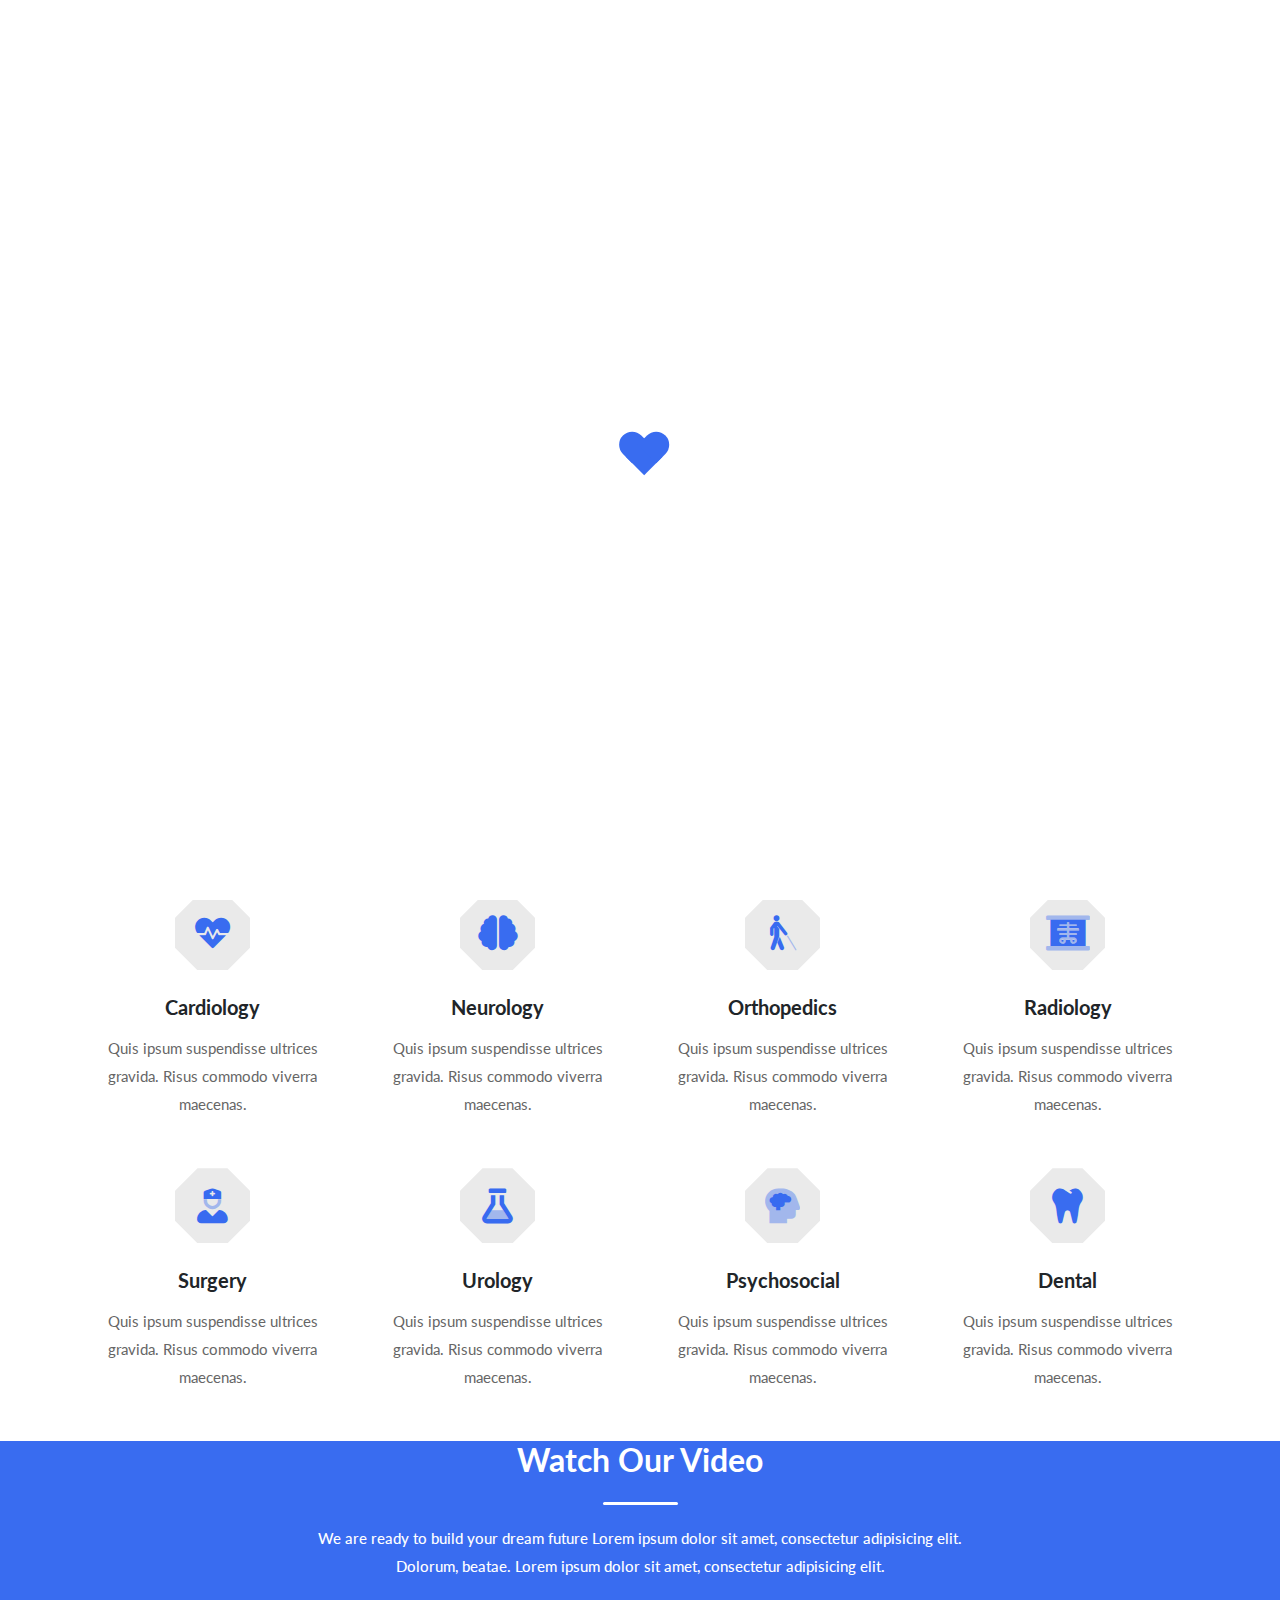
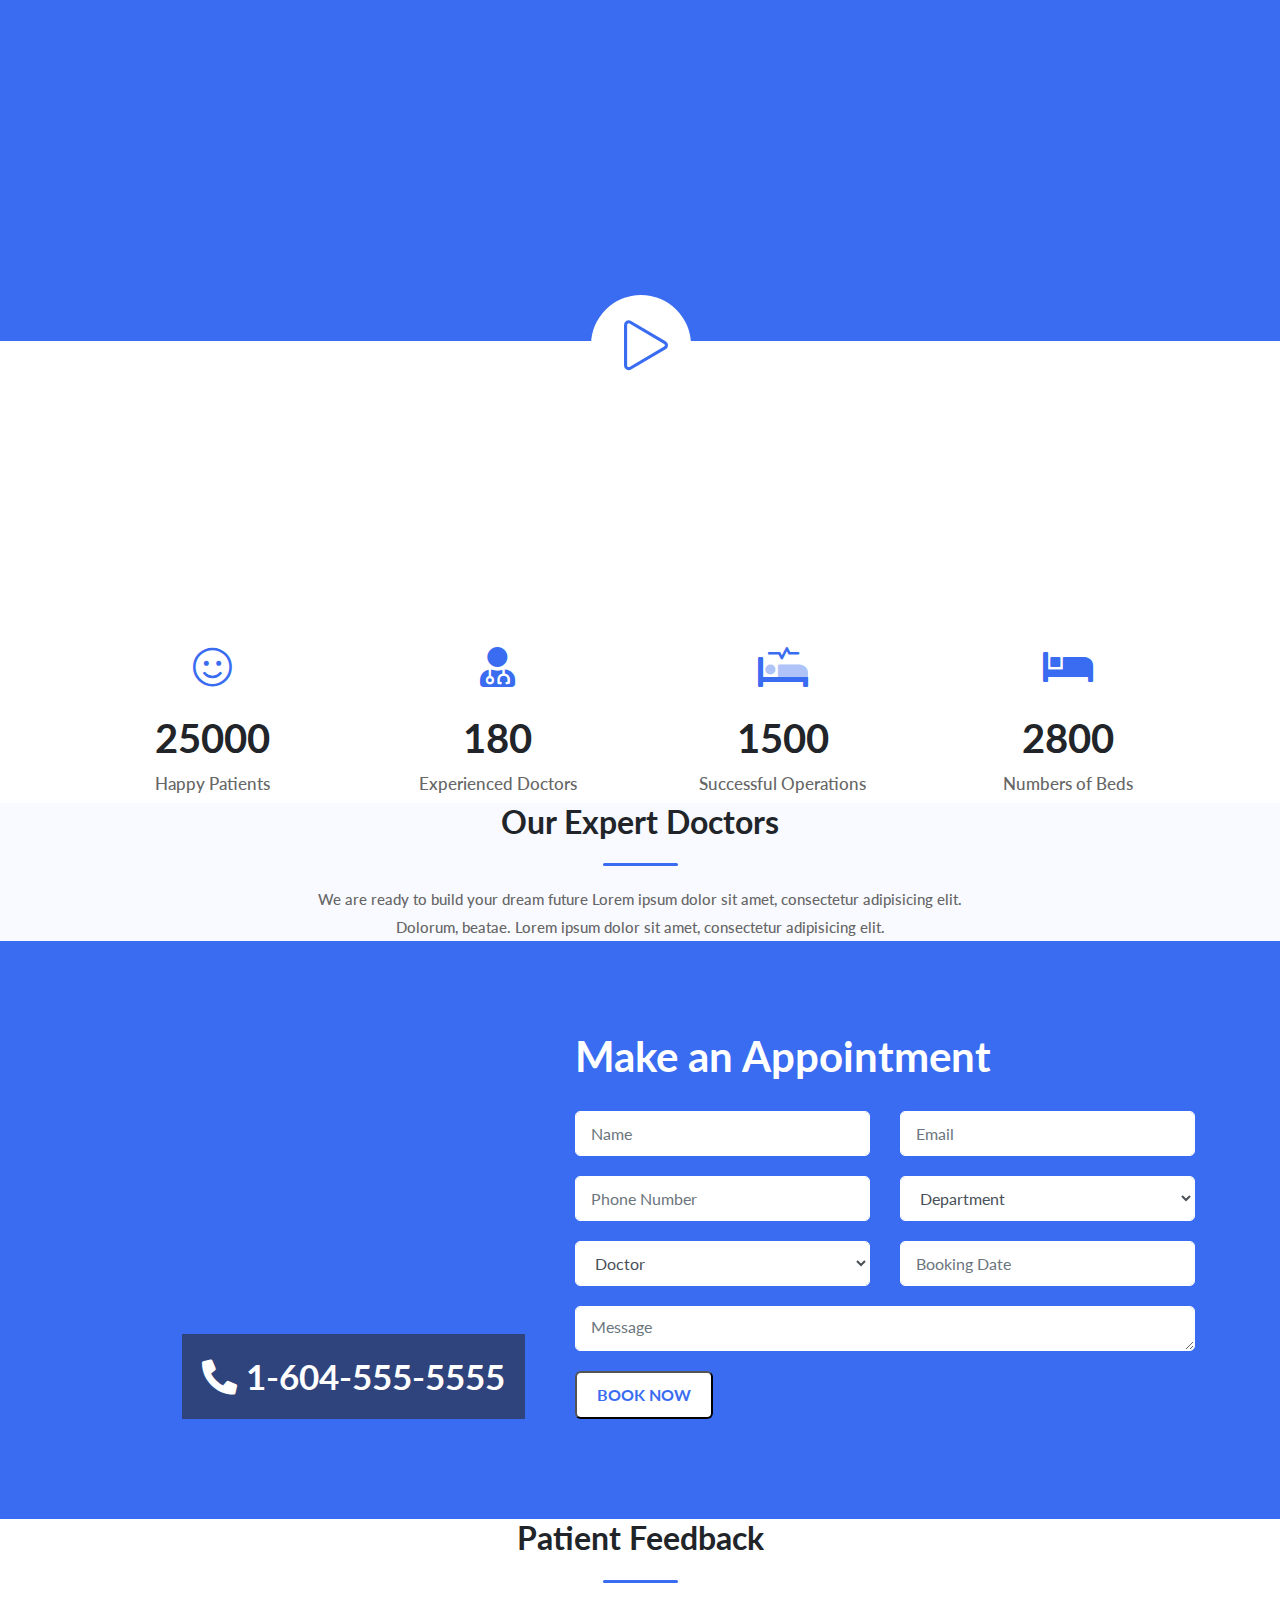
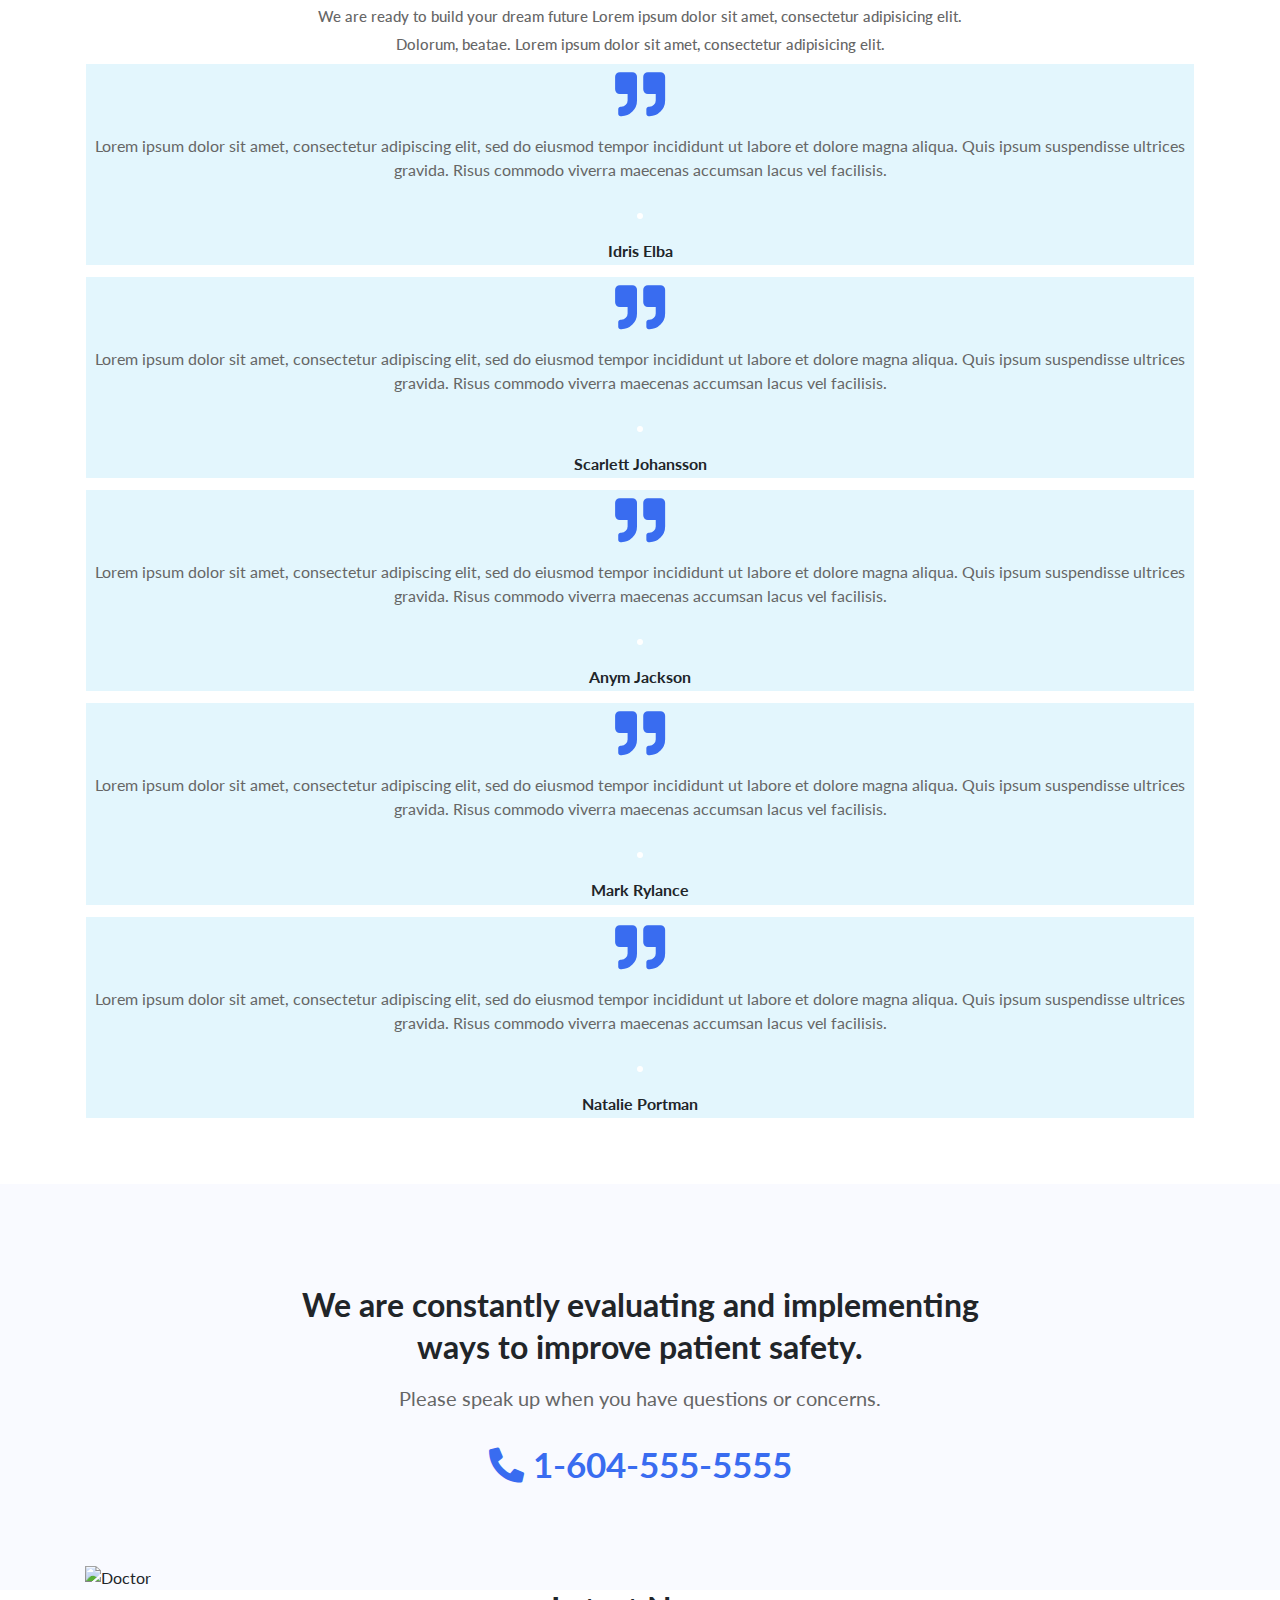
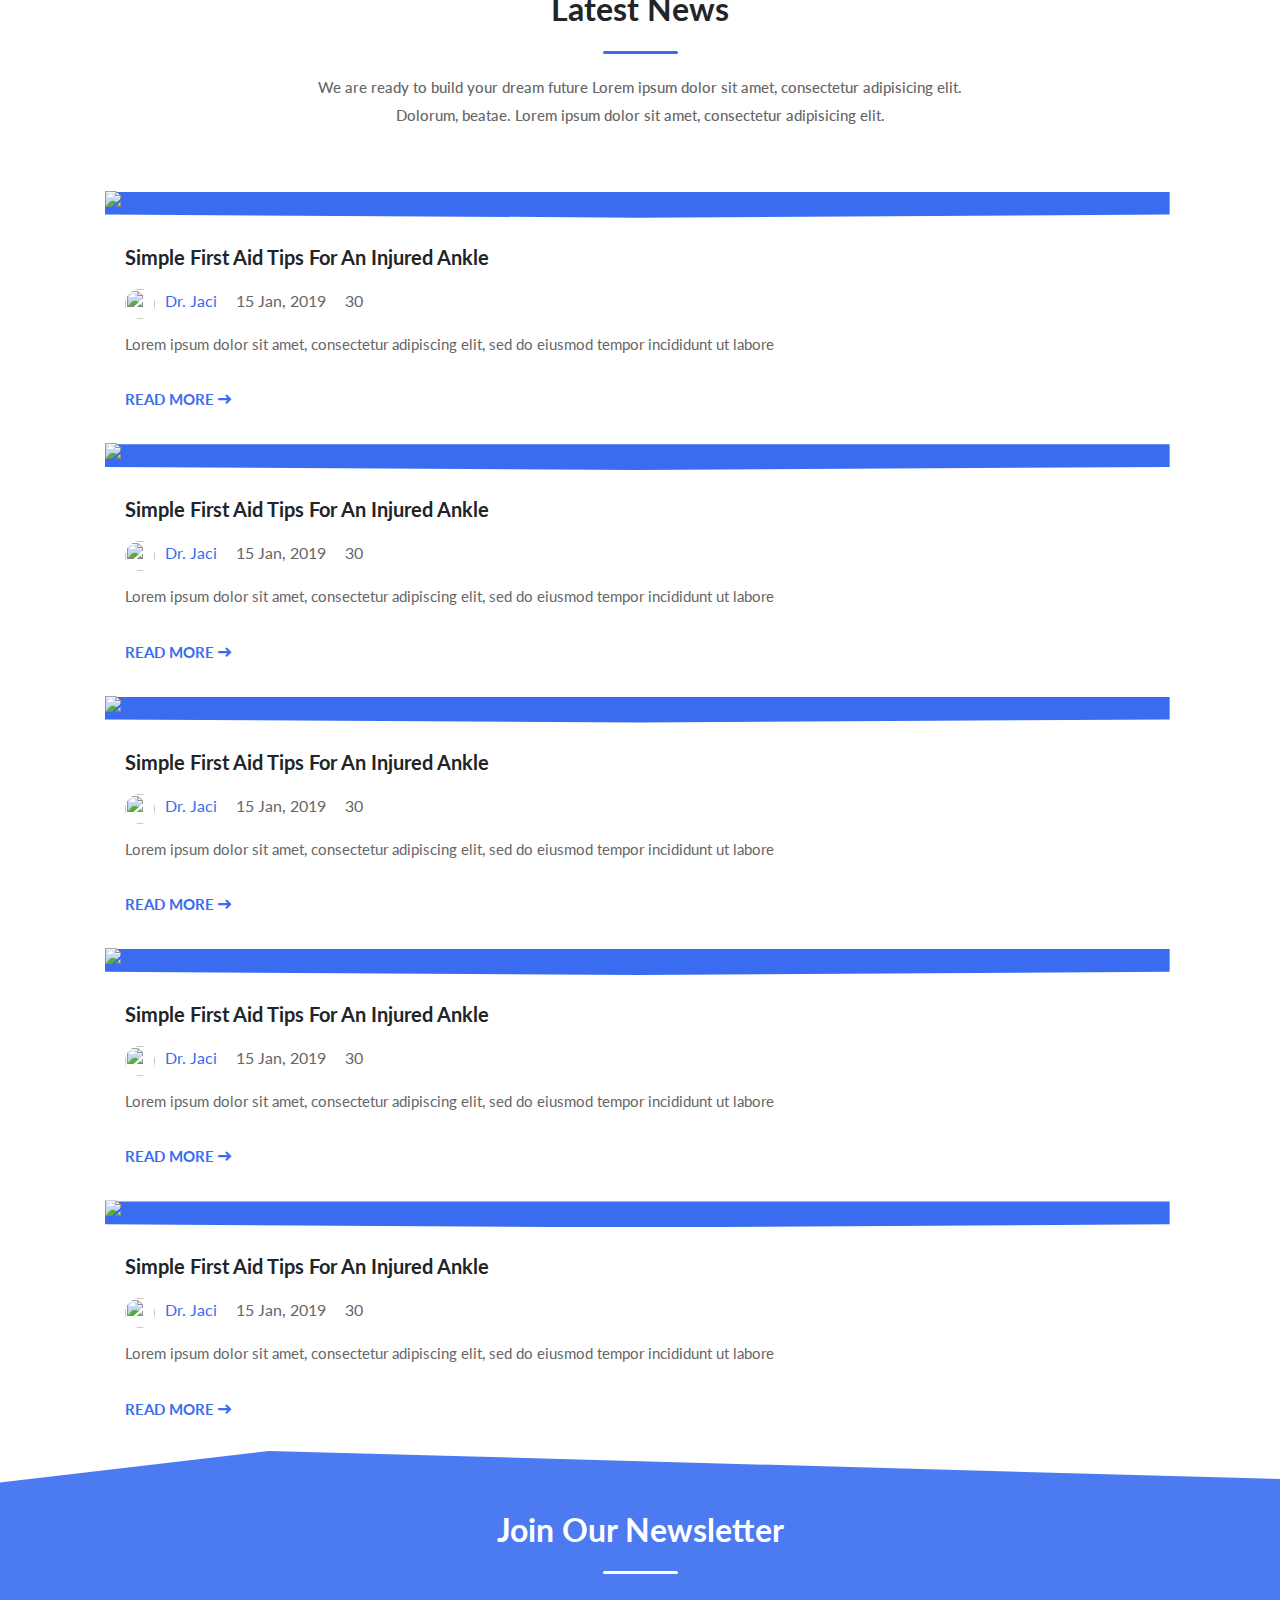
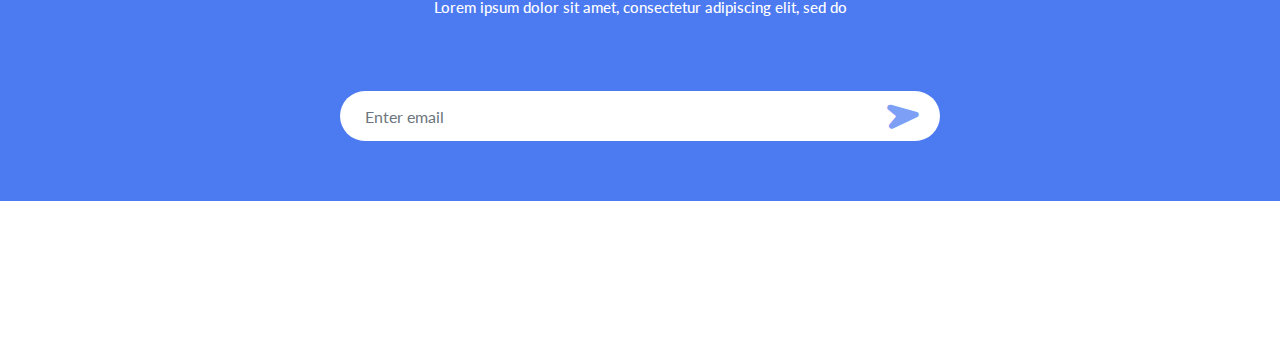
==== commit 6482f161: "Contact" ====
--- a/index.html
+++ b/index.html
@@ -17,6 +17,15 @@
 </head>
 
 <body>
+    <div class="preloader" >
+        <div class="d-table">
+            <div class="d-tablecell">
+                <div class="lds-heart">
+                    <div></div>
+                </div>
+            </div>
+        </div>
+    </div>
 
     <section id="menuHeader">
         <div class="container">
@@ -67,11 +76,11 @@
                             </div>
                         </li>
                         <li><a href="Blog.html">Blog</a></li>
-                        <li><a href="#">Contact</a></li>
+                        <li><a href="Contact.html">Contact</a></li>
                     </ul>
                 </div>
                 <div class="col-lg-3 men">
-                    <button link="AppointmentMenu.html"> Make an Appointment <i
+                    <button > <a href="AppointmentMenu.html">Make an Appointment</a> <i
                             class="far fa-chevron-right"></i></button>
                 </div>
                 <div class="col-6  burgerMenu">
@@ -83,7 +92,7 @@
         </div>
 
         <div class="container">
-            <div class="navbar-container header-sticky off">
+            <div class="navbar-container header-sticky    off" id="menu2">
                 <nav class="navbar navbar-expand-lg navbar-light">
 
 
@@ -115,8 +124,8 @@
                             </li>
 
                             <li class="nav-item dropdown">
-                                <a id="pItem" class="nav-link dropdown-toggle" href="#" role="button" data-toggle="dropdown"
-                                    aria-haspopup="true" aria-expanded="false">
+                                <a id="pItem" class="nav-link dropdown-toggle" href="#" role="button"
+                                    data-toggle="dropdown" aria-haspopup="true" aria-expanded="false">
                                     Pages
                                 </a>
                                 <div class="dropdown-menu off" id="pMenu">
@@ -132,7 +141,7 @@
                             </li>
 
                             <li class="nav-item">
-                                <a class="nav-link" href="#">Contact</a>
+                                <a class="nav-link" href="Contact.html">Contact</a>
                             </li>
                         </ul>
 
@@ -342,7 +351,7 @@
 
     <section id="video">
         <div id="iframevideo" class="d-none"></div>
-        <iframe class="d-none" width="900" height="506" src="https://www.youtube.com/embed/LFBxRxwY4Qw" frameborder="0"
+        <iframe class="d-none" width="900" height="506" src="a" frameborder="0"
             allow="accelerometer; autoplay; encrypted-media; gyroscope; picture-in-picture" allowfullscreen></iframe>
         <div class="container">
             <div class="box">
@@ -765,7 +774,7 @@
 
 
 
-    <script src="Assets/js/jquery2.js"></script>
+    <script src="Assets/js/jquery.js"></script>
     <script type="text/javascript"
         src="https://ajax.googleapis.com/ajax/libs/jqueryui/1.8.11/jquery-ui.min.js"></script>
     <script src="plugins/OwlCarousel2-2.3.4/docs/assets/owlcarousel/owl.carousel.min.js"></script>
--- a/Assets/Style/style.css
+++ b/Assets/Style/style.css
@@ -63,6 +63,10 @@
   padding: 15px 25px;
   font-weight: bold;
   font-size: 13px;
+}
+
+#menuHeader button a {
+  color: white;
 }
 
 #menuHeader button:hover {
@@ -168,8 +172,8 @@
   width: 30px;
   text-align: center;
   line-height: 32px;
-  -webkit-transition: 0.5;
-  transition: 0.5;
+  -webkit-transition: 0.5s;
+  transition: 0.5s;
 }
 
 #menuHeader #upmenu ul li i:hover {
@@ -2465,6 +2469,54 @@
   color: #396cf0;
 }
 
+#Contact {
+  padding: 100px 0px;
+}
+
+#Contact .title {
+  font-size: 20px;
+  margin-bottom: 15px;
+  font-weight: bold;
+}
+
+#Contact ul {
+  padding: 0;
+  margin: 0;
+  list-style-type: none;
+}
+
+#Contact ul li {
+  position: relative;
+  padding-left: 22px;
+  margin-bottom: 8px;
+  color: #666666;
+}
+
+#Contact p {
+  text-transform: uppercase;
+  color: #396cf0;
+  margin-bottom: 10px;
+}
+
+#Contact #contactForm {
+  margin-top: 25px;
+}
+
+#Contact #contactForm .form-group {
+  margin-bottom: 20px;
+}
+
+#Contact #contactForm .form-group .form-control {
+  border: 1px solid #eeeeee;
+  height: 45px;
+  padding: 8px 15px;
+  border-radius: 5px;
+}
+
+#Contact .contact-info {
+  margin-bottom: 30px;
+}
+
 .yes {
   color: #396cf0 !important;
 }
@@ -2484,6 +2536,20 @@
   max-width: none !important;
 }
 
+.sticky2 {
+  margin: 0px !important;
+  position: fixed;
+  top: 70px;
+  left: 0;
+  width: 100%;
+  z-index: 99;
+  -webkit-box-shadow: 0 8px 6px -6px rgba(0, 0, 0, 0.4);
+          box-shadow: 0 8px 6px -6px rgba(0, 0, 0, 0.4);
+  -webkit-animation: 500ms ease-in-out 0s normal none 1 running fadeInDown;
+          animation: 500ms ease-in-out 0s normal none 1 running fadeInDown;
+  max-width: none !important;
+}
+
 @-webkit-keyframes fadeInDown {
   0% {
     opacity: 0;
@@ -2509,4 +2575,123 @@
             transform: translateY(0);
   }
 }
+
+.preloader {
+  position: fixed;
+  top: 0;
+  left: 0;
+  height: 100%;
+  width: 100%;
+  background: #ffffff;
+  z-index: 9999;
+  text-align: center;
+}
+
+.preloader .d-table {
+  width: 100%;
+  height: 100%;
+}
+
+.preloader .d-table .d-tablecell {
+  display: table-cell;
+  vertical-align: middle;
+}
+
+.preloader .d-table .d-tablecell .lds-heart {
+  display: inline-block;
+  position: relative;
+  width: 50px;
+  height: 50px;
+  -webkit-transform: rotate(45deg);
+          transform: rotate(45deg);
+  -webkit-transform-origin: 32px 32px;
+          transform-origin: 32px 32px;
+}
+
+.preloader .d-table .d-tablecell .lds-heart div {
+  top: 23px;
+  left: 19px;
+  position: absolute;
+  width: 26px;
+  height: 26px;
+  background: #396cf0;
+  -webkit-animation: lds-heart 1.2s infinite cubic-bezier(0.215, 0.61, 0.355, 1);
+          animation: lds-heart 1.2s infinite cubic-bezier(0.215, 0.61, 0.355, 1);
+}
+
+.preloader .d-table .d-tablecell .lds-heart div:before {
+  content: " ";
+  position: absolute;
+  display: block;
+  width: 26px;
+  height: 26px;
+  background: #396cf0;
+  left: -17px;
+  border-radius: 50% 0 0 50%;
+}
+
+.preloader .d-table .d-tablecell .lds-heart div:after {
+  content: " ";
+  position: absolute;
+  display: block;
+  width: 26px;
+  height: 26px;
+  background: #396cf0;
+  top: -17px;
+  border-radius: 50% 50% 0 0;
+}
+
+@-webkit-keyframes lds-heart {
+  0% {
+    -webkit-transform: scale(0.95);
+            transform: scale(0.95);
+  }
+  5% {
+    -webkit-transform: scale(1.1);
+            transform: scale(1.1);
+  }
+  39% {
+    -webkit-transform: scale(0.85);
+            transform: scale(0.85);
+  }
+  45% {
+    -webkit-transform: scale(1);
+            transform: scale(1);
+  }
+  60% {
+    -webkit-transform: scale(0.95);
+            transform: scale(0.95);
+  }
+  100% {
+    -webkit-transform: scale(0.9);
+            transform: scale(0.9);
+  }
+}
+
+@keyframes lds-heart {
+  0% {
+    -webkit-transform: scale(0.95);
+            transform: scale(0.95);
+  }
+  5% {
+    -webkit-transform: scale(1.1);
+            transform: scale(1.1);
+  }
+  39% {
+    -webkit-transform: scale(0.85);
+            transform: scale(0.85);
+  }
+  45% {
+    -webkit-transform: scale(1);
+            transform: scale(1);
+  }
+  60% {
+    -webkit-transform: scale(0.95);
+            transform: scale(0.95);
+  }
+  100% {
+    -webkit-transform: scale(0.9);
+            transform: scale(0.9);
+  }
+}
 /*# sourceMappingURL=style.css.map */